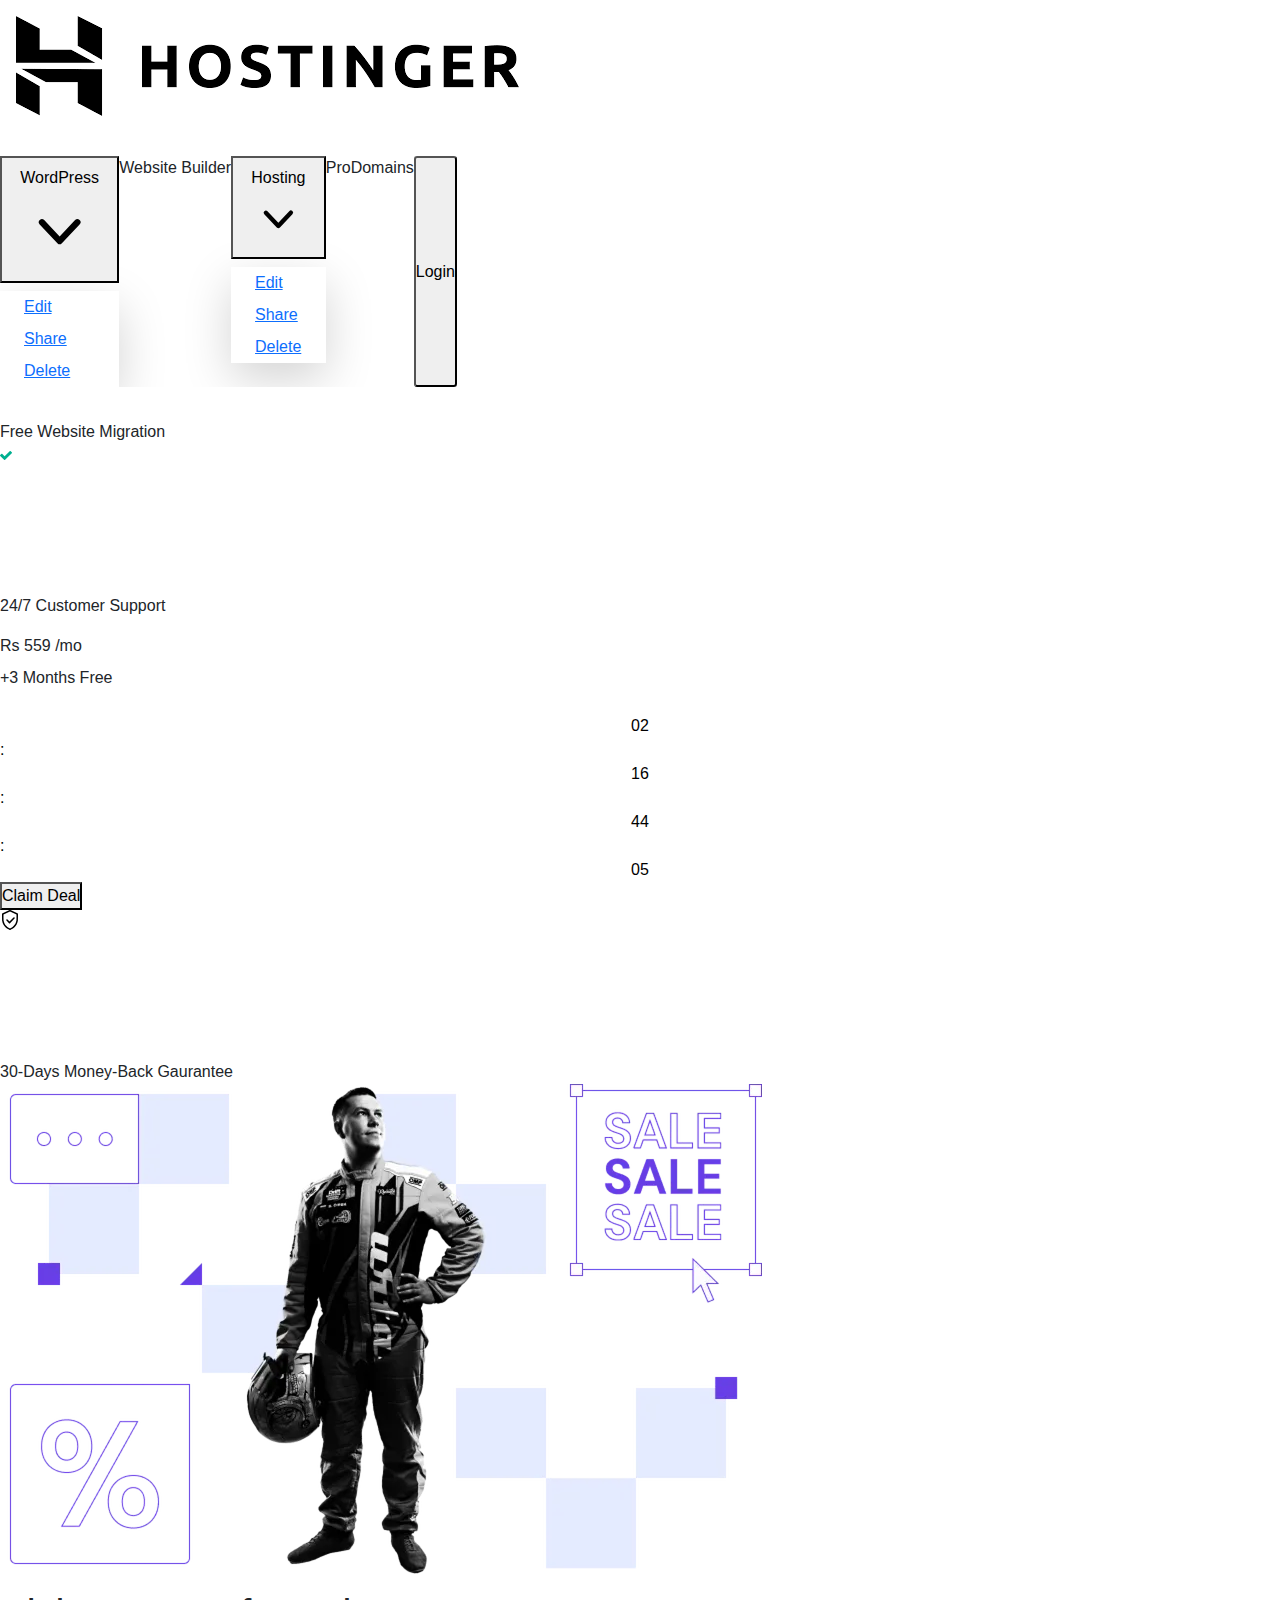
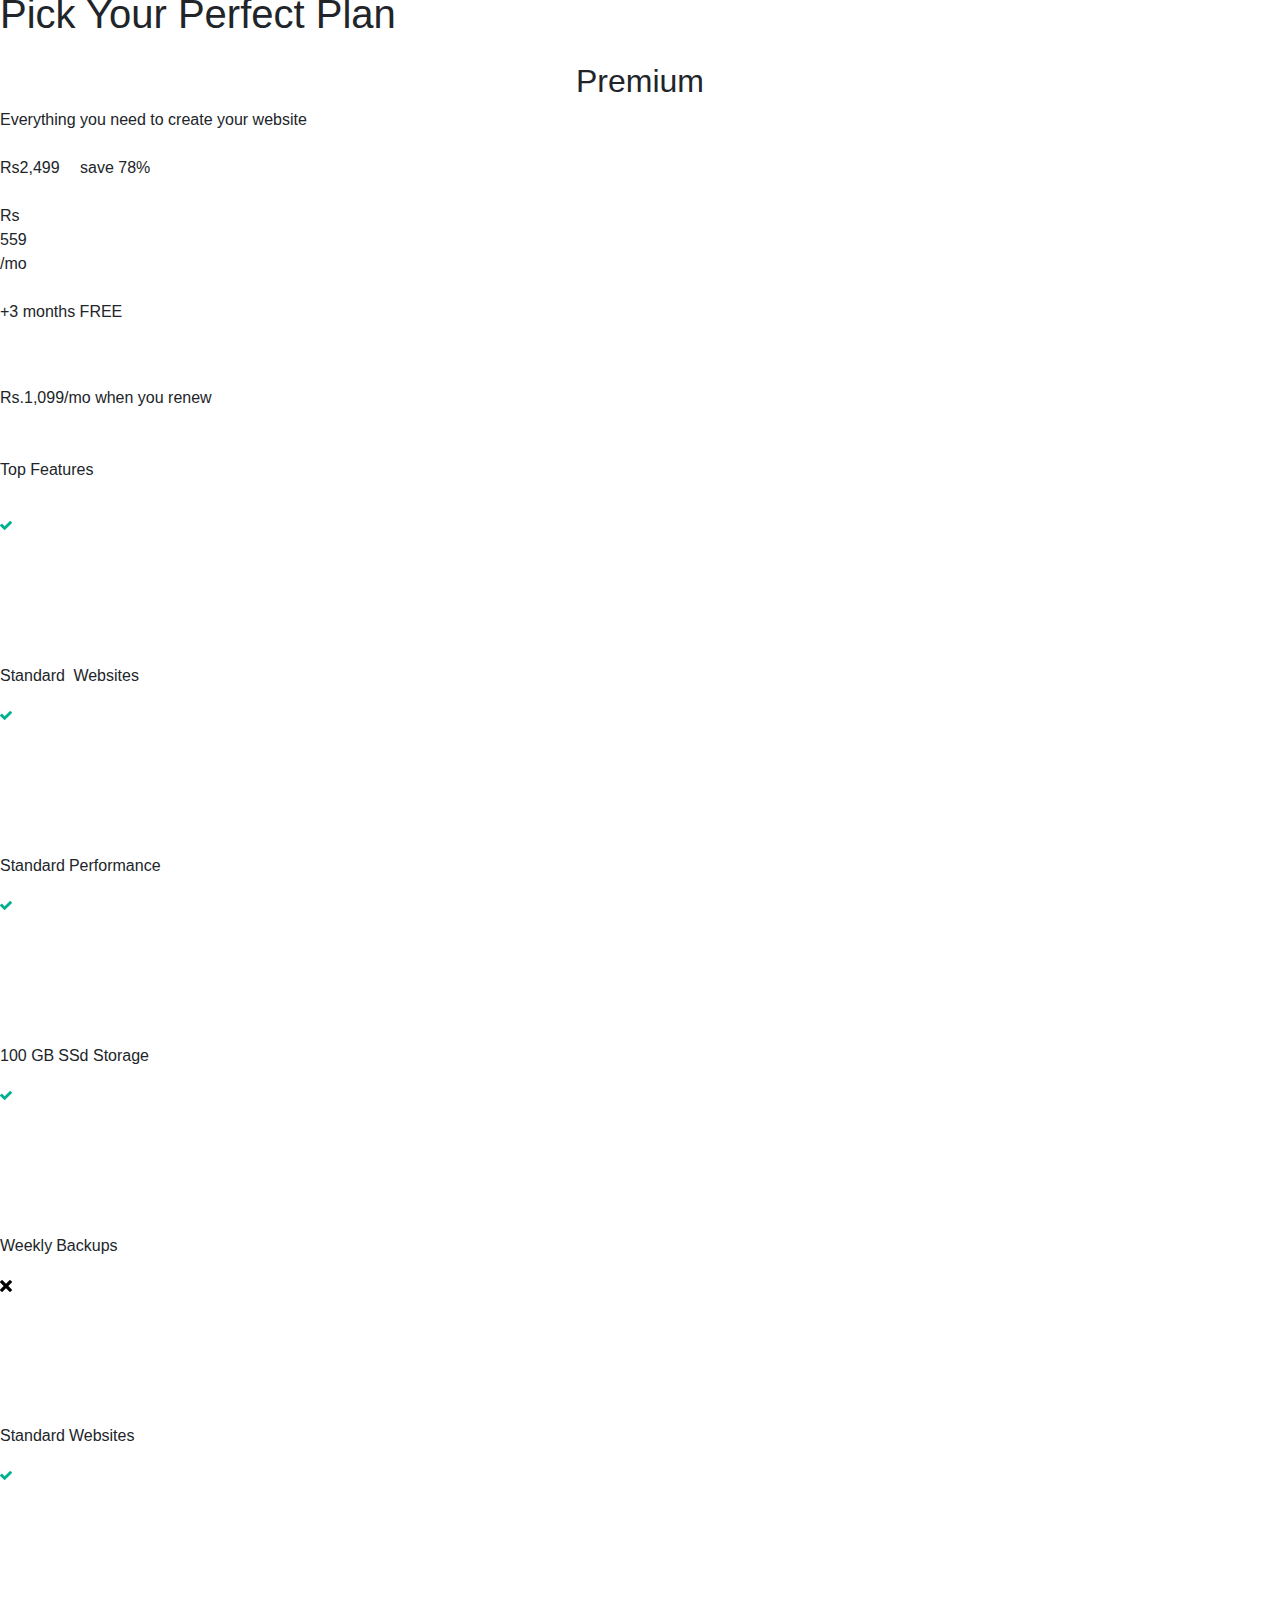
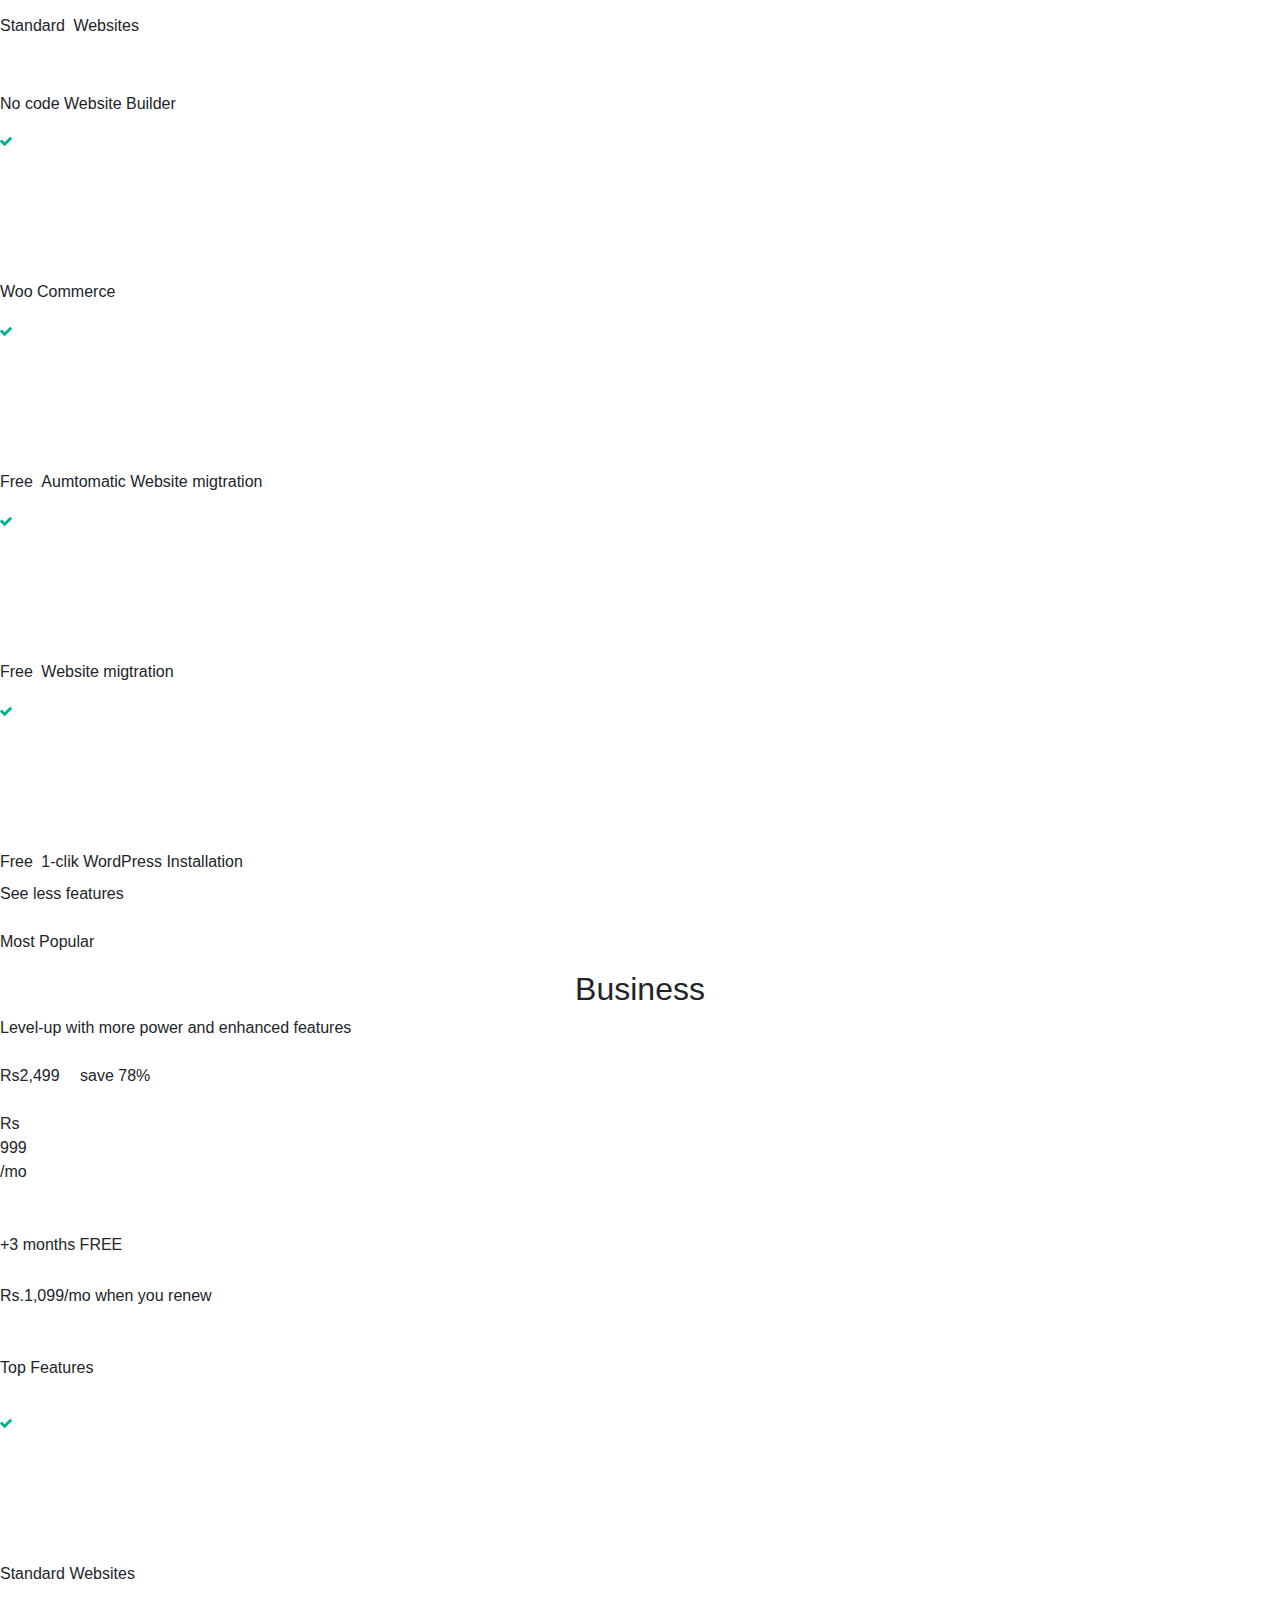
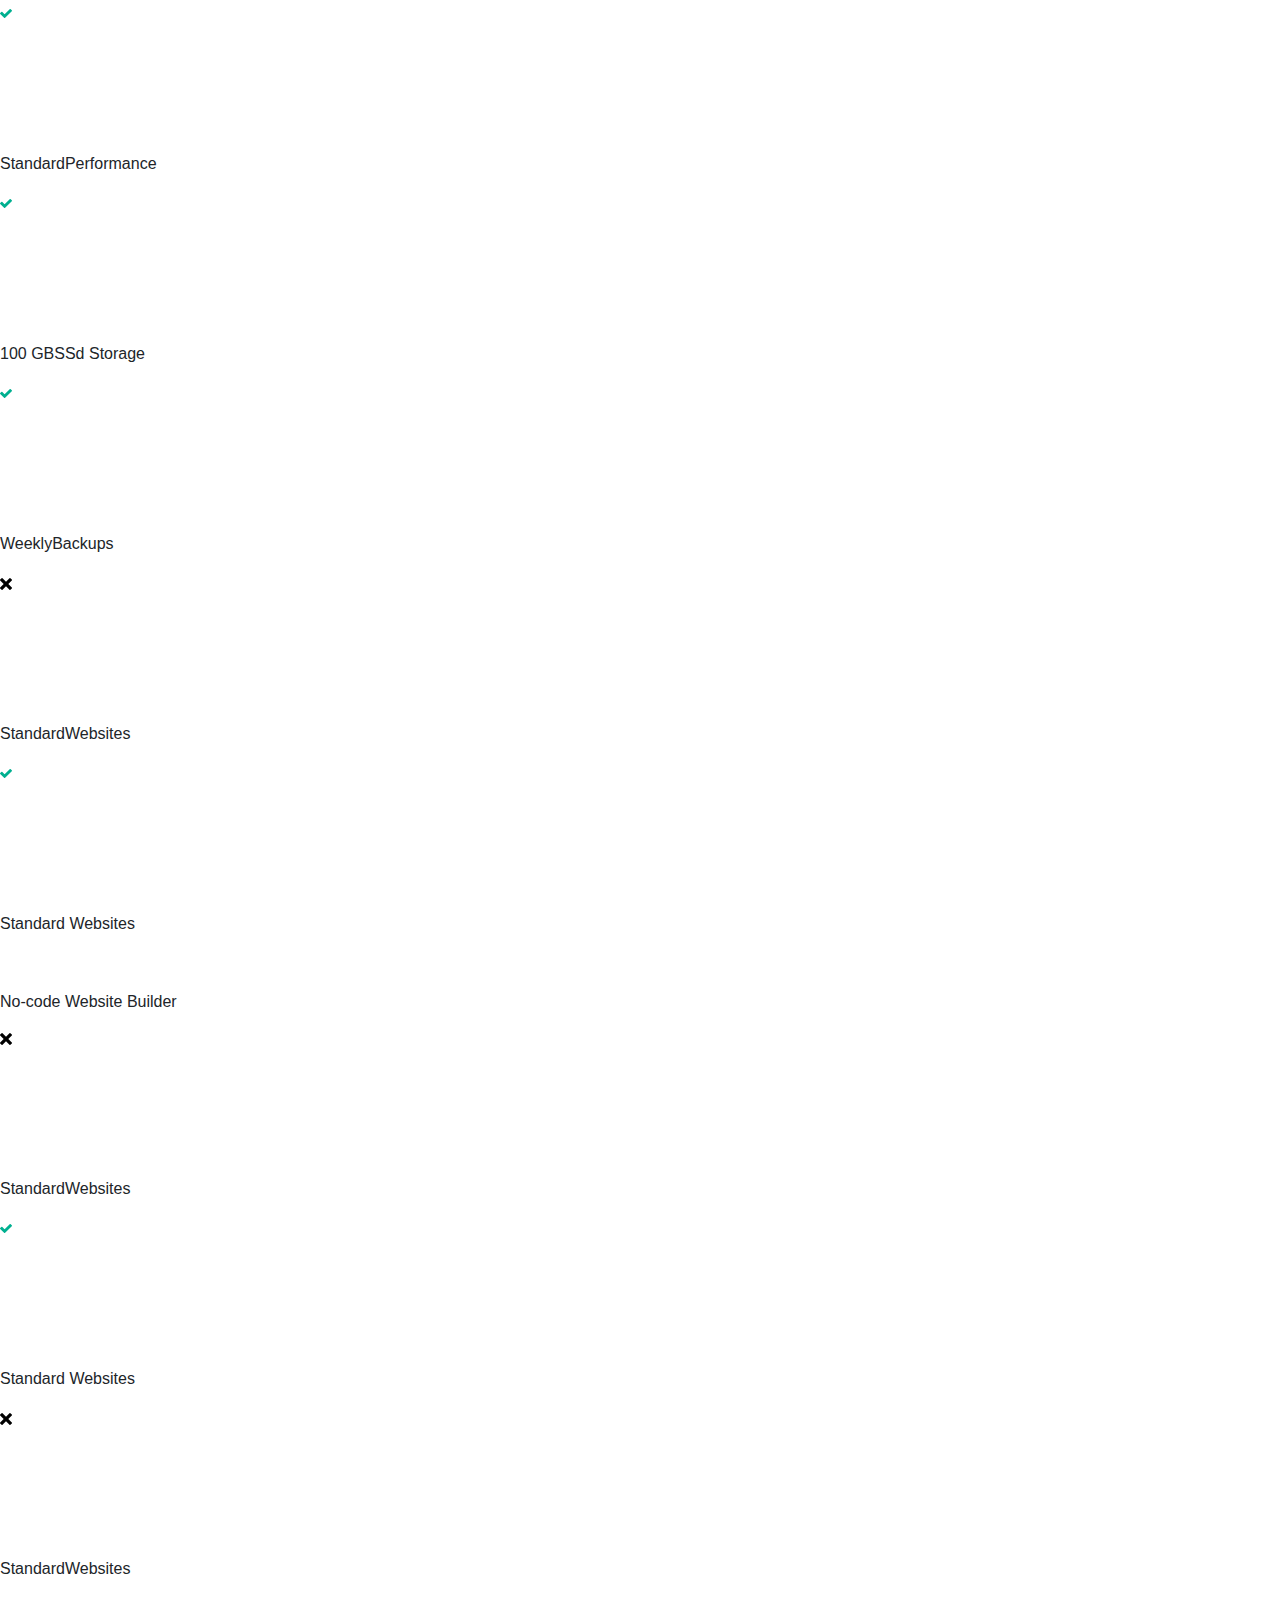
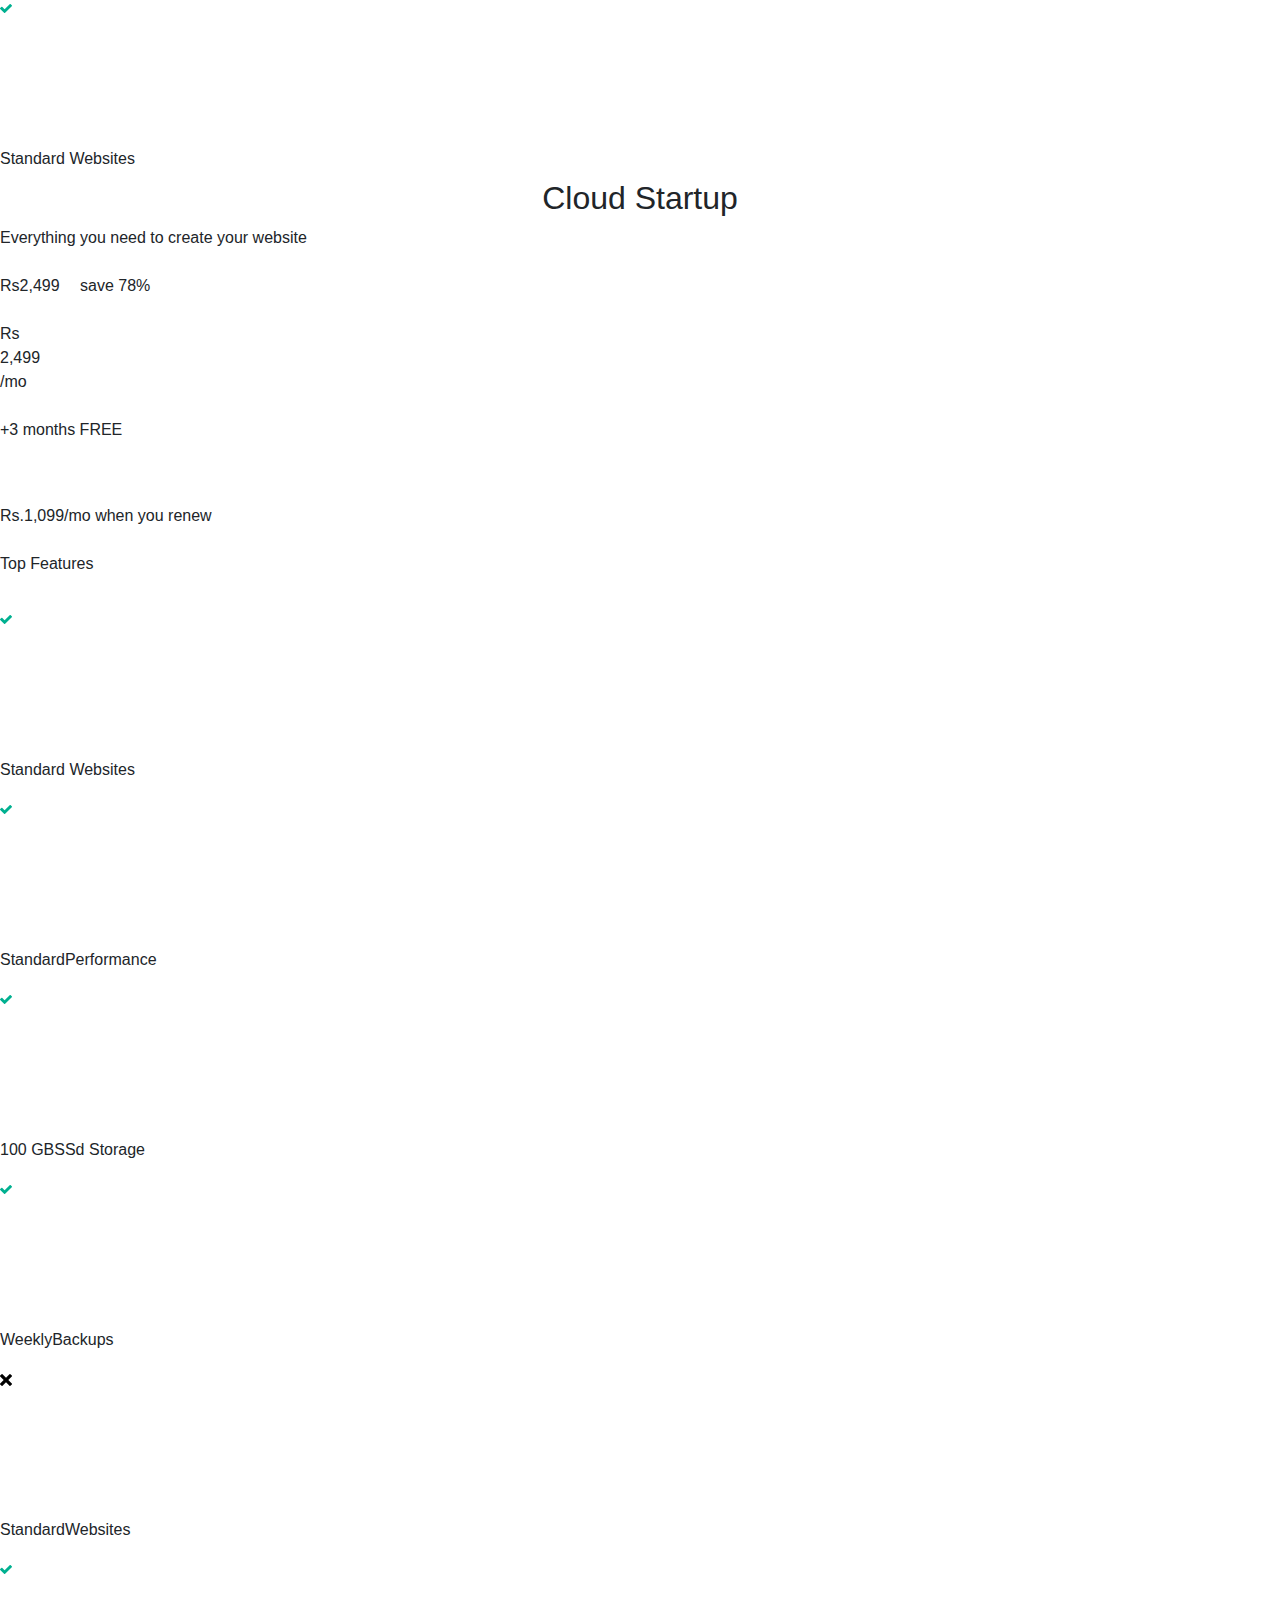
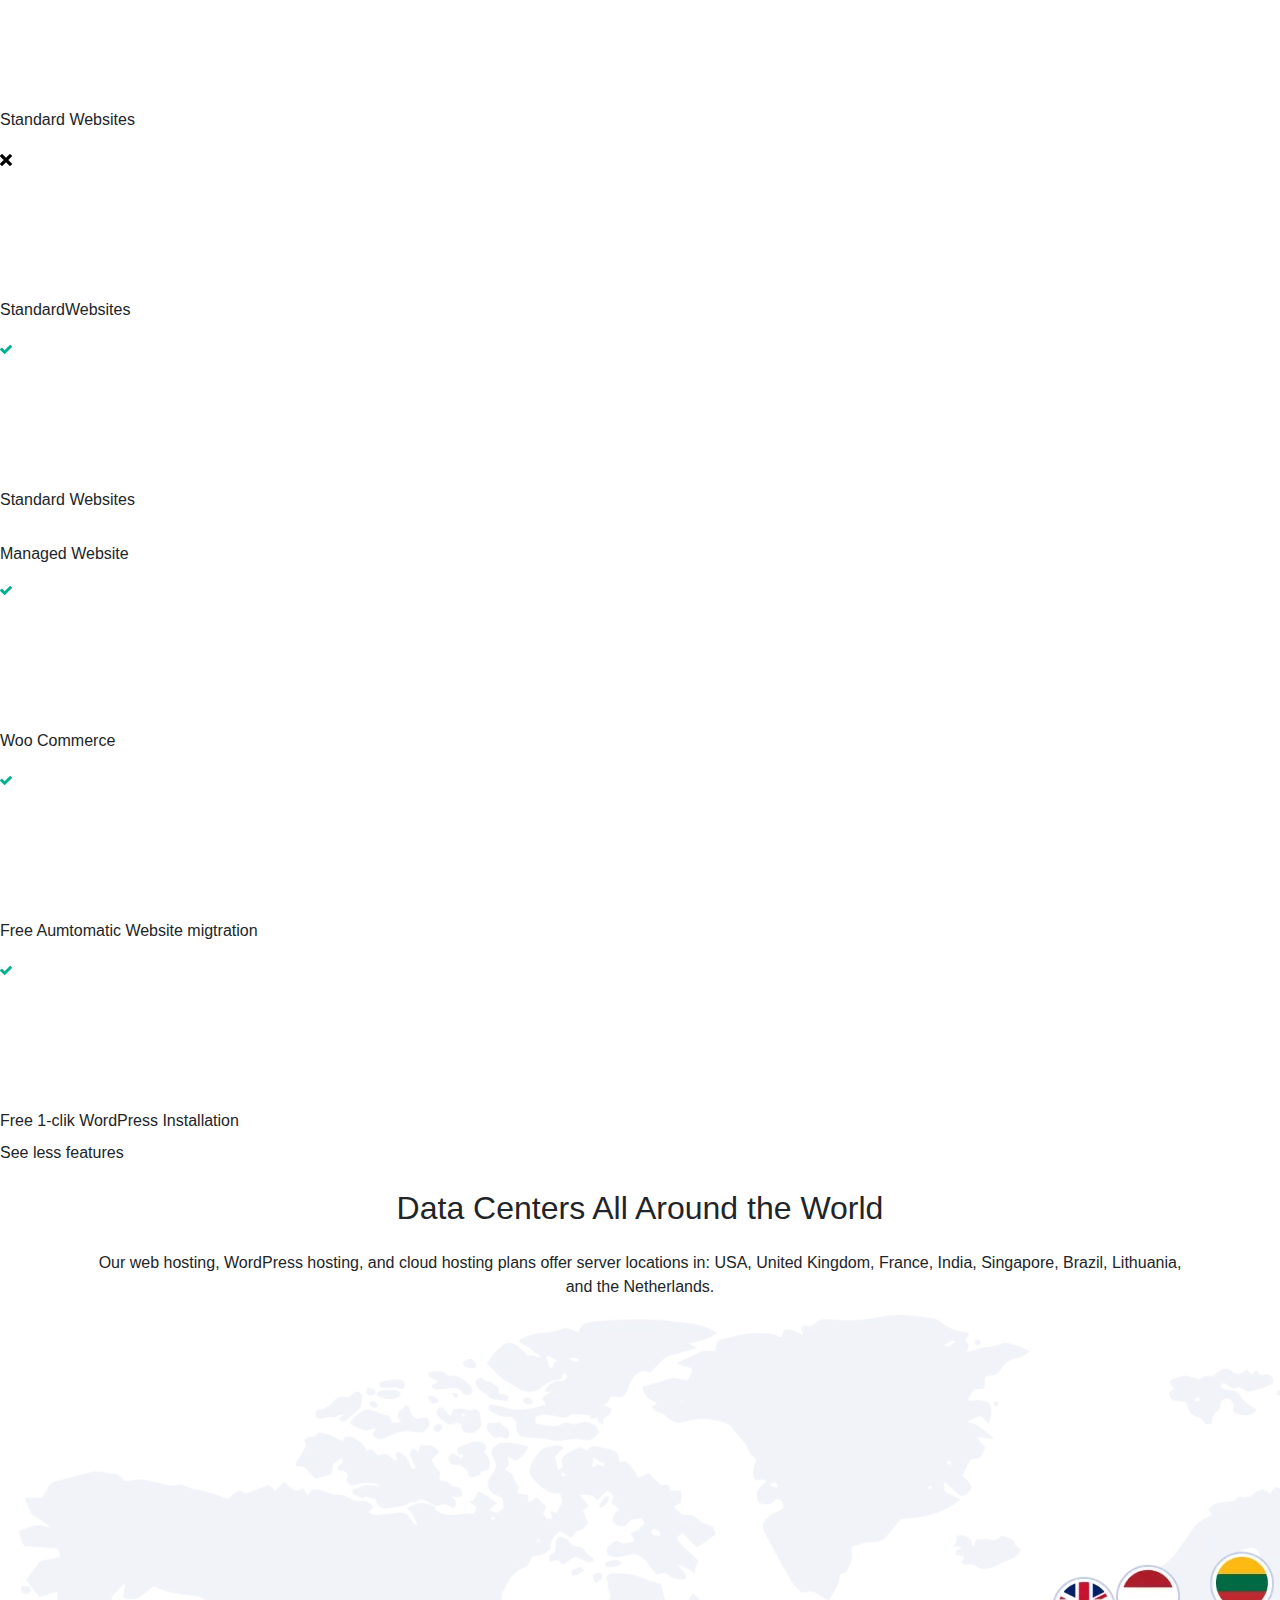
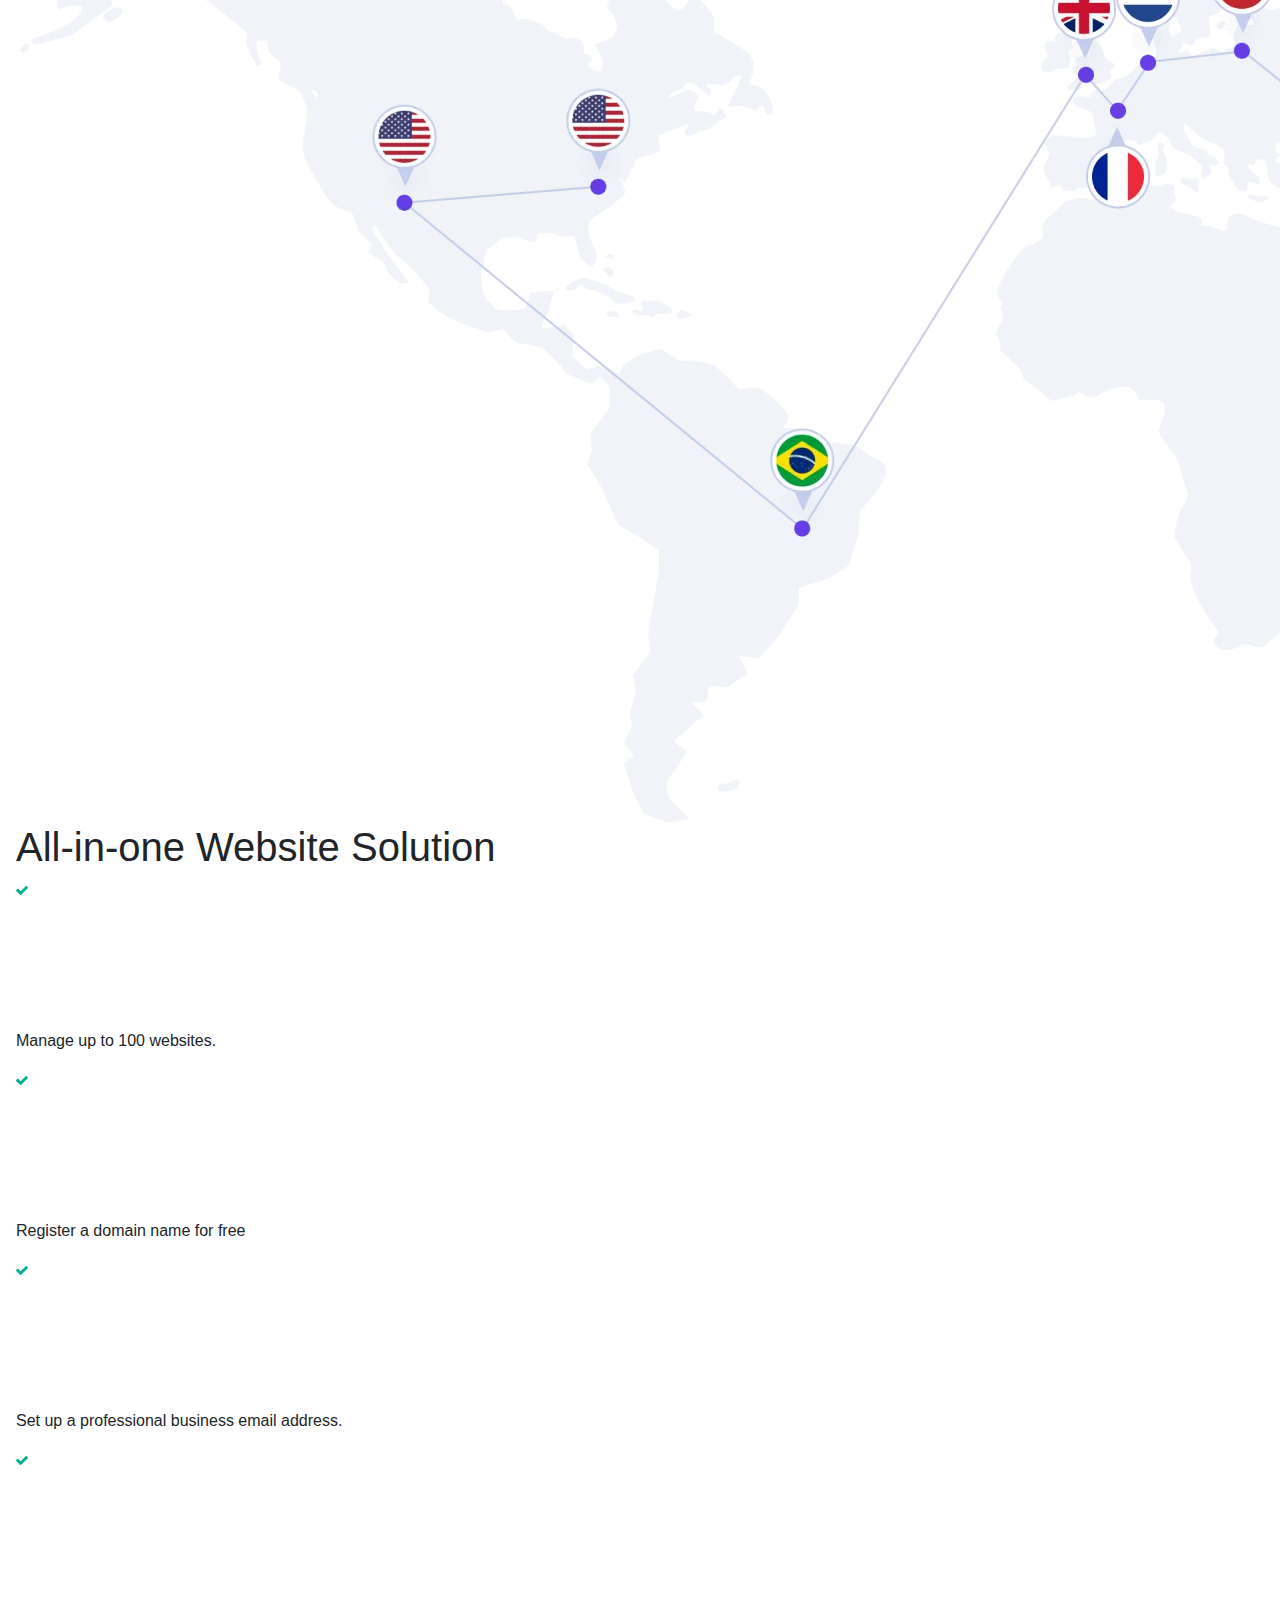
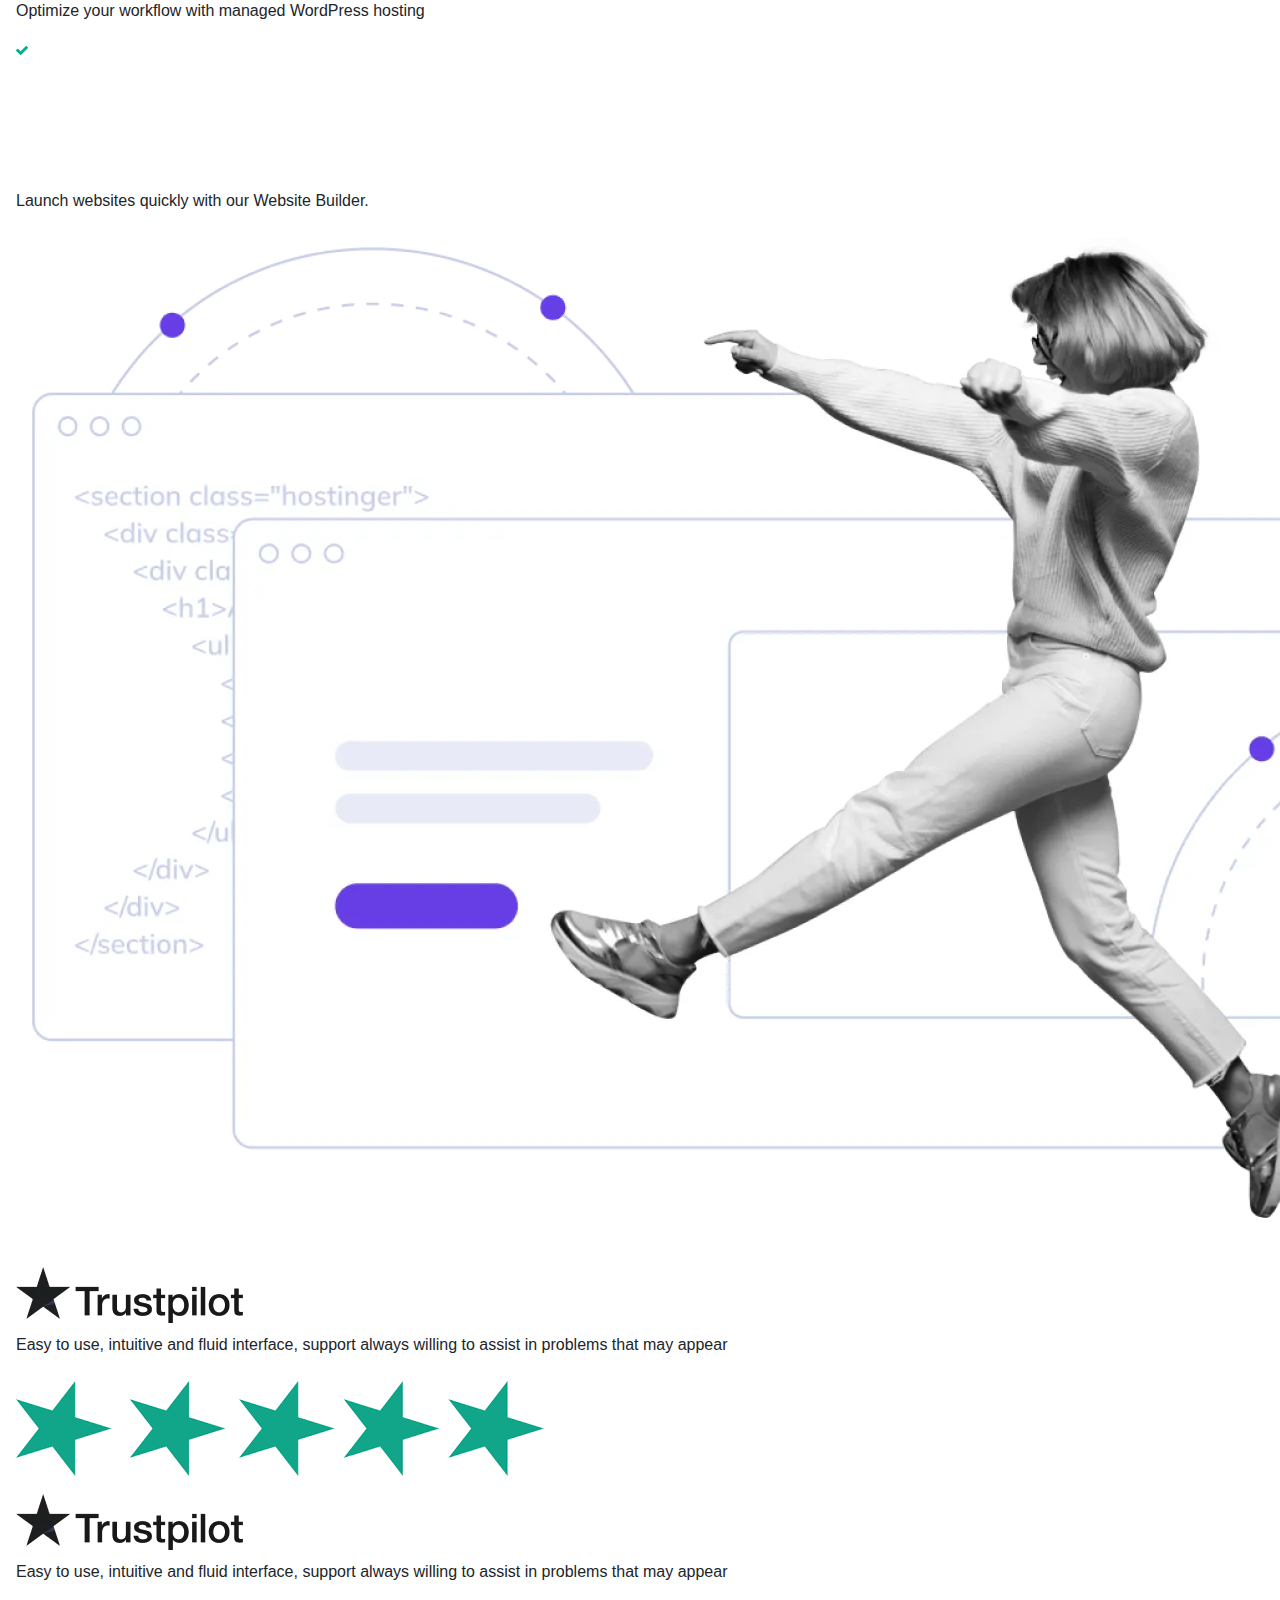
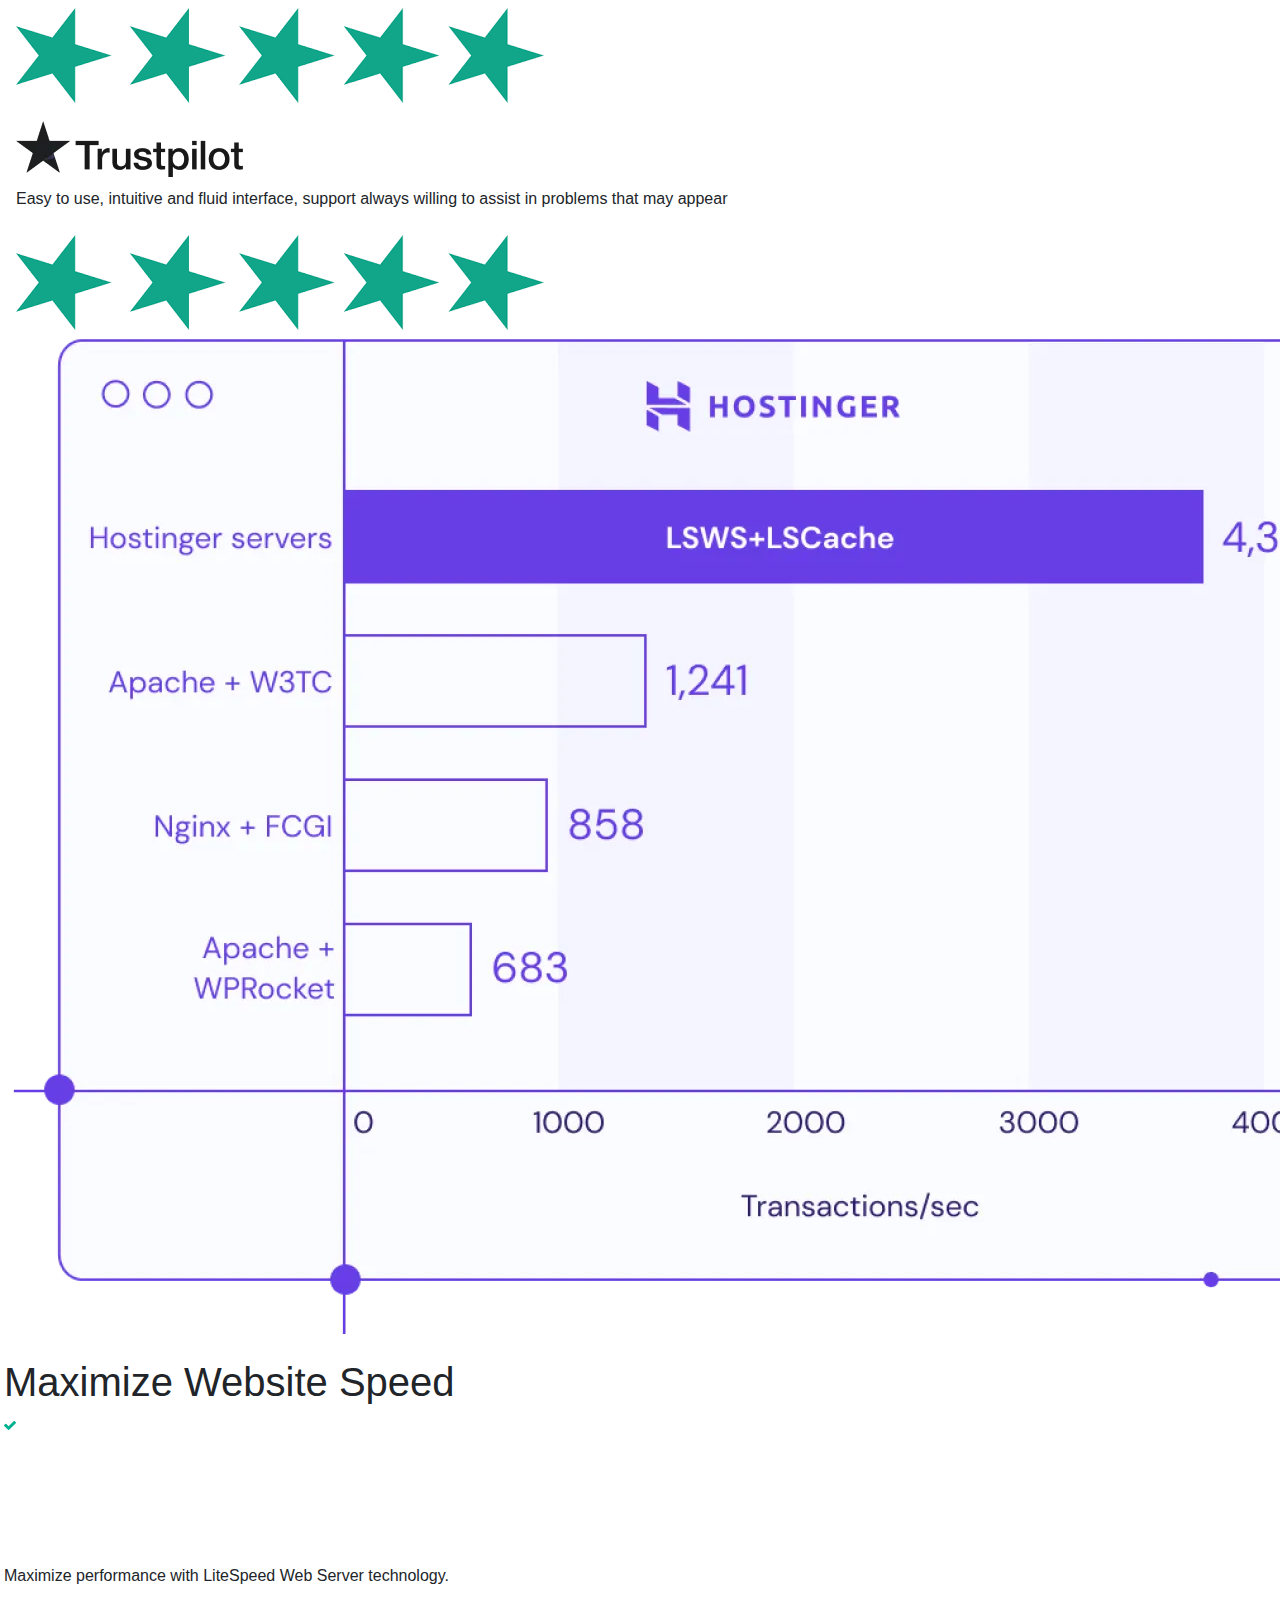
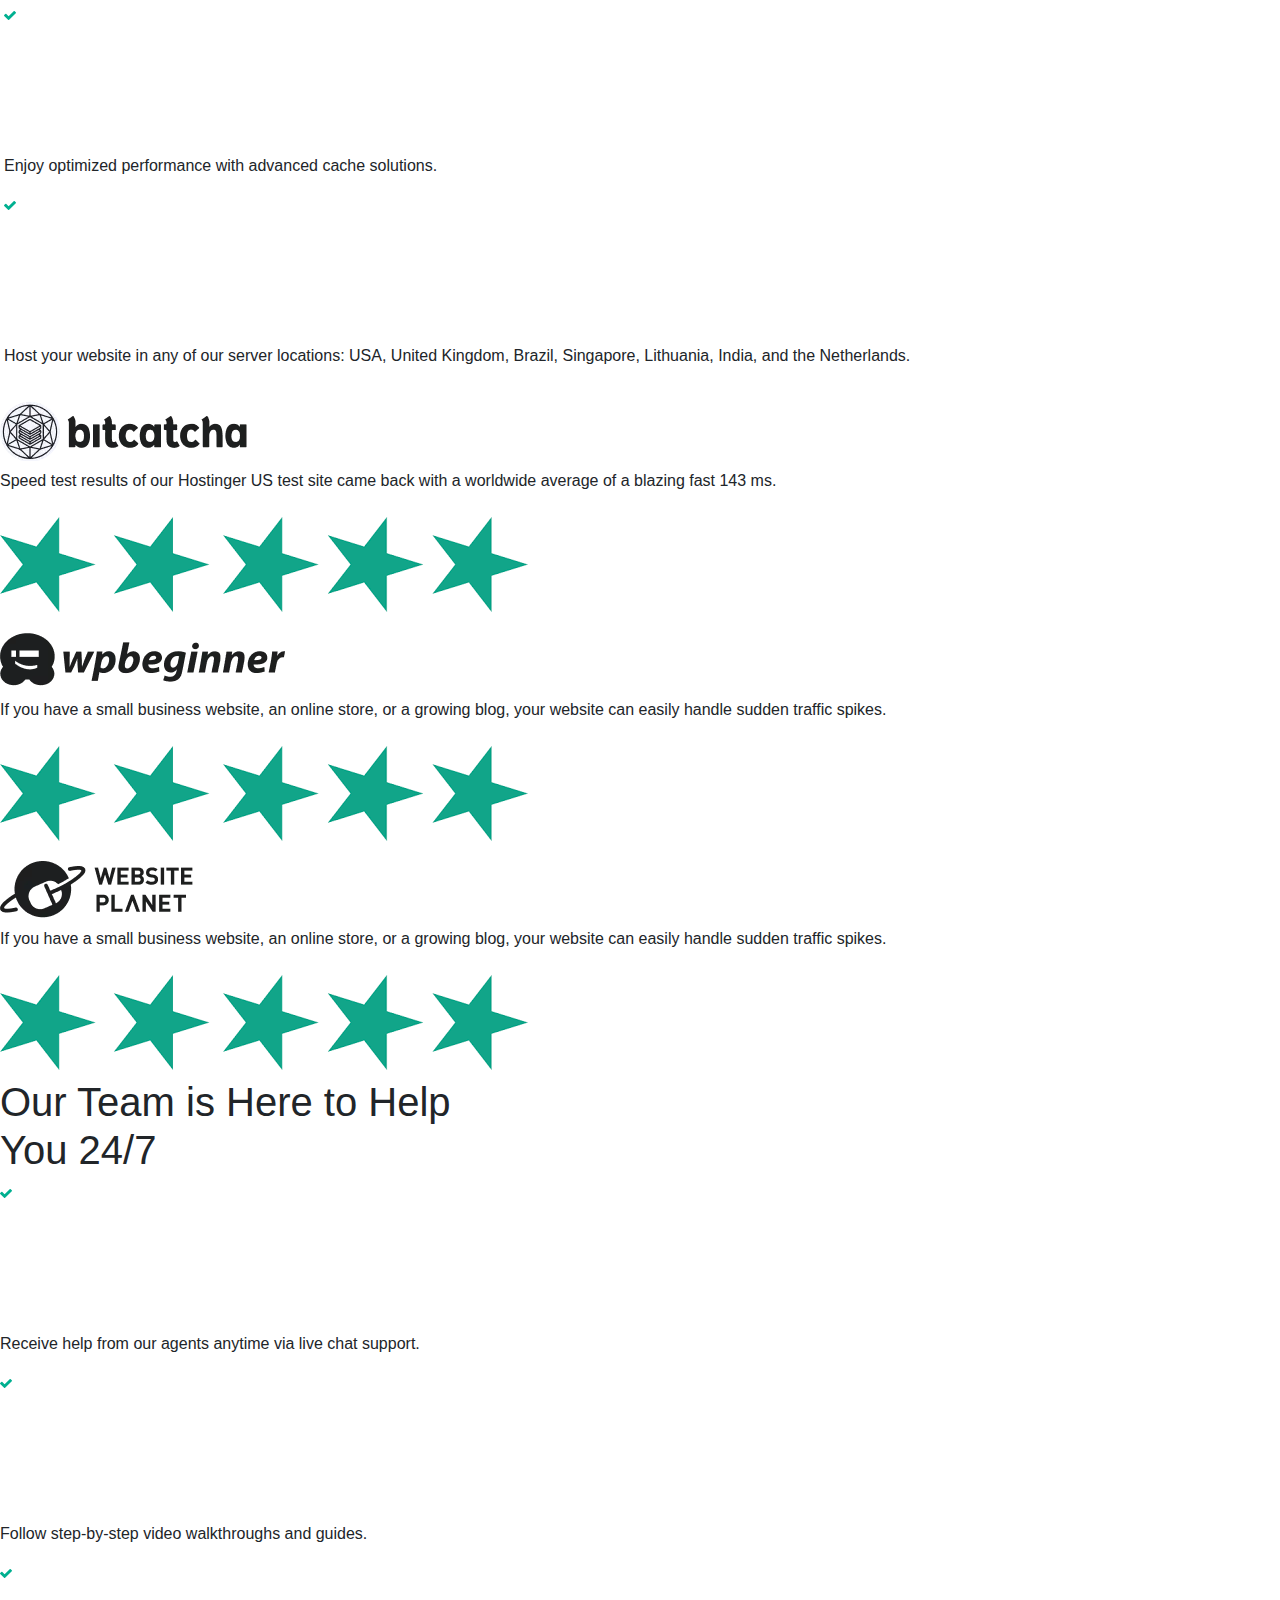
==== index.html @ 0b950536 "first commit" ====
<!DOCTYPE html>
<html lang="en">
<head>
    <meta charset="UTF-8">
    <meta name="viewport" content="width=device-width, initial-scale=1.0">
    <title>The Hosting platform made for You</title>



    <script src="https://code.jquery.com/jquery-3.7.1.js" integrity="sha256-eKhayi8LEQwp4NKxN+CfCh+3qOVUtJn3QNZ0TciWLP4=" crossorigin="anonymous"></script>
    
    <link href="https://stackpath.bootstrapcdn.com/bootstrap/4.5.2/css/bootstrap.min.css" rel="stylesheet">

    <script src="https://stackpath.bootstrapcdn.com/bootstrap/4.5.2/js/bootstrap.min.js"></script>


     <link rel="stylesheet" type="text/css" href="https://cdnjs.cloudflare.com/ajax/libs/slick-carousel/1.9.0/slick.css"/>

     <link rel="stylesheet"   href="https://cdnjs.cloudflare.com/ajax/libs/slick-carousel/1.9.0/slick.min.js">

    <link href="https://stackpath.bootstrapcdn.com/bootstrap/4.5.2/css/bootstrap.min.css" rel="stylesheet">

    <link rel="stylesheet" href="path/to/bootstrap/css/bootstrap.min.css">

    <link href="https://cdn.jsdelivr.net/npm/bootstrap@5.3.3/dist/css/bootstrap.min.css" rel="stylesheet" integrity="sha384-QWTKZyjpPEjISv5WaRU9OFeRpok6YctnYmDr5pNlyT2bRjXh0JMhjY6hW+ALEwIH" crossorigin="anonymous"> 

    
  <link rel="icon" href="logo.png" type="image/x-icon">

 <script src="https://cdn.tailwindcss.com"></script>

 <link rel="stylesheet" href="styles.css">


</head>
<body>

 
<!-------------- Here the code for the header section starts ---------->
<header  id="mobile-menu " class="header  border-bottom-4 border-black w-full h-20 sm:h-20  bg-white fixed-top flex  justify-content-between         overflow-hidden   ">

<div class=" inline-block bg-red   "  > 
<div class="logo w-40   sm:w-[40%]  sm:p-6 h-full p-3   object-contain" id="logo"><img class="logo_image" src="/Tailwind/logo.png" alt"Hostinger"></div>
<div class="flag" id="flag"><img class="flag_image" src="" alt"Hostinger"></div>
</div>

<nav   class="nav flex flex-row  hidden  lg:block lg:p-8 lg:flex lg:items-center  lg:gap-14    " >

 <div class="relative inline-block text-left">
  <div>
     <button type="button" class="inline-flex w-full justify-center  gap-x-1.5   px-3 py-2 text-base font-base  " id="menu-button" aria-expanded="false" aria-haspopup="true">
          WordPress
          <svg class="-mr-1 h-5 w-5 text-gray-400" viewBox="0 0 20 20" fill="currentColor" aria-hidden="true">
              <path fill-rule="evenodd" d="M5.23 7.21a.75.75 0 011.06.02L10 11.168l3.71-3.938a.75.75 0 111.08 1.04l-4.25 4.5a.75.75 0 01-1.08 0l-4.25-4.5a.75.75 0 01.02-1.06z" clip-rule="evenodd" />
          </svg>
      </button>
  </div>

  <div id="dropdown-menu" class="hidden absolute right-0 z-10 mt-2 w-56 origin-top-right divide-y divide-gray-100 rounded-md bg-white shadow-lg ring-1 ring-black ring-opacity-5 focus:outline-none" role="menu" aria-orientation="vertical" aria-labelledby="menu-button" tabindex="-1">
    <div class="py-1" role="none">
        <!-- Active: "bg-gray-100 text-gray-900", Not Active: "text-gray-700" -->
        <a href="#" class="text-gray-700 block px-4 py-2 text-sm" role="menuitem" tabindex="-1" id="menu-item-0">Edit</a>
         </div>
    <div class="py-1" role="none">
        <a href="#" class="text-gray-700 block px-4 py-2 text-sm" role="menuitem" tabindex="-1" id="menu-item-4">Share</a>
        
    </div>
    <div class="py-1" role="none">
        <a href="#" class="text-gray-700 block px-4 py-2 text-sm" role="menuitem" tabindex="-1" id="menu-item-6">Delete</a>
    </div>
</div>
</div>


 <div class="nav_elem text-base    "> Website Builder</div>
   
 <!-- here the code for the navbar begins -->

 <div class="relative inline-block text-left">
  <div>
     <button type="button" class="inline-flex w-full justify-center  gap-x-1.5   px-3 py-2 text-base font-base " id="menu-button" aria-expanded="false" aria-haspopup="true">
          Hosting
          <svg class="-mr-1 h-5 w-5 text-gray-400" viewBox="0 0 20 20" fill="currentColor" aria-hidden="true">
              <path fill-rule="evenodd" d="M5.23 7.21a.75.75 0 011.06.02L10 11.168l3.71-3.938a.75.75 0 111.08 1.04l-4.25 4.5a.75.75 0 01-1.08 0l-4.25-4.5a.75.75 0 01.02-1.06z" clip-rule="evenodd" />
          </svg>
      </button>
  </div>

  <div id="dropdown-menu" class="hidden absolute right-0 z-10 mt-2 w-56 origin-top-right divide-y divide-gray-100 rounded-md bg-white shadow-lg ring-1 ring-black ring-opacity-5 focus:outline-none" role="menu" aria-orientation="vertical" aria-labelledby="menu-button" tabindex="-1">
      <div class="py-1" role="none">
          <!-- Active: "bg-gray-100 text-gray-900", Not Active: "text-gray-700" -->
          <a href="#" class="text-gray-700 block px-4 py-2 text-sm" role="menuitem" tabindex="-1" id="menu-item-0">Edit</a>
           </div>
      <div class="py-1" role="none">
          <a href="#" class="text-gray-700 block px-4 py-2 text-sm" role="menuitem" tabindex="-1" id="menu-item-4">Share</a>
          
      </div>
      <div class="py-1" role="none">
          <a href="#" class="text-gray-700 block px-4 py-2 text-sm" role="menuitem" tabindex="-1" id="menu-item-6">Delete</a>
      </div>
  </div>
</div>

<div class="   text-base  ">Pro</div>
<div class="   text-base     ">Domains</div>
<button id="loginbutton" class="text-lg  border-2  border-black w-20 h-12 rounded-sm font-semibold   overflow-hidden"   >Login</button>

</nav>
</header> 


<!-----Here the code for the main-container starts -->

<div class="main-container w-full h-auto  min-w-full max-h- min-h-full  mt-20  bg-transparent overflow-x-hidden z-1000 "> 
  
  <div class="herosection  pb-6  border-box w-full h-full min-h-full  max-h-full  min-w-full max-w-full flex flex-col  lg:flex-row  lg:max-w-full lg:mt-[3%]  lg:gap-x-10    lg:px-[9%]    overflow-hidden   ">

    <div class="leftcontainer  w-full  min-h-full max-h-full flex flex-col  items-center  text-[#2f1c6a] mb-8  lg:items-start   lg:w-[45%]  h-full  lg:pr-6  lg:items-start lg:mb-4  " id="innercon">
    
      <div class="mainheading min-w-full max-w-full  text-center  "><h1 class="font-bold text-2xl   text-[#2f1c6a] mb-2      lg:font-semibold  lg:font-[700]   lg:text-4xl   ">Everything You Need to Create a Website</h1>
      </div>

        <div class="font-semibold text-lg  min-width-full text-center max-w-full  text-[#2f1c6a]  mb-3  lg:text-xl  lg:mb-6    " id="sale"> Upto <span class=" text-[#673de6]" > 78% </span>off Hosting + Website Builder </div>
      

      <div  class="treepoints   mb-3  lg:mb-4">
      <div  class=" flex  ">
      <div   class=" w-8 h-4  "    >
      <img  class=" min-h-full max-h-full min-w-full max-w-full  h-full w-full object-contain" src="/Tailwind/greentick.svg" id="tick">
      </div><span> Free Domain</span>
      <!-- <img  src="/Tailwind/question.svg" id="questionone"> -->
      </div>
  
      <div  class=" flex   ">
      <div  class=" w-8 h-4     "       ><img  class="min-h-full max-h-full min-w-full max-w-full  h-full w-full object-contain" src="/Tailwind/greentick.svg" id="tick"></div><span> Free Website Migration</span>
      
       </div>
  
       <div class="flex     "  >
        <div   class="w-8 h-6  "    >
          <img   class=" min-h-full max-h-full min-w-full max-w-full  h-full w-full object-contain"  src="/Tailwind/greentick.svg" id="tick">
        </div><span class=" text-center"> 24/7 Customer Support</span>
      </div>
  
         </div>
      
 
      <div class="mb-4 lg:mb-6 flex flex-col ">
        <div class="mb-2  ">
          <span>Rs</span>
          <span  class="price-info font-bold mb-1 text-4xl lg:font-semibold lg:text-5xl  lg:mb-3 !important   "  >559</span>
          <span>/mo</span>
        </div>
        <div>
          <span class="font-bold mt-2  text-xl   "> +3 Months Free</span>
        </div>
        </div>

      <div   class="btn-cont    h-full    flex flex-col  mt-2 items-center  lg:items-start  lg:mt-6  " >
      
        <div class="timebtn h-16 flex flex-row items-center  lg:w-[85%] lg:h-8     rounded-sm text-black     mb-8  lg:gap-x-2    ">
          <div class=" h-14  w-16 lg:h-16 lg:w-20 border-1 border-[#673de6] rounded-lg text-center align-middle text-xl  ">02</div>:
          <div class=" h-14  w-16  lg:h-16 lg:w-20 border-1 border-[#673de6] rounded-lg  text-xl text-center ">16</div>:
          <div class=" h-14  w-16  lg:h-16 lg:w-20 border-1 border-[#673de6] rounded-lg  text-center text-xl  ">44</div>:
          <div class=" h-14  w-16  lg:h-16 lg:w-20 border-1 border-[#673de6] rounded-lg text-center text-xl  ">05</div>
        </div>
      
        <div class="claim-btn flex items-center justify-center   w-64 rounded-sm text-white  h-12  bg-[#673de6] font-semibold   lg:w-[22rem] left-align  " ><button id="claim-btn">Claim Deal</button> </div>
        

       <div class="gaurantee-container  flex lg:mt-4 ">
        <div  class="w-10 h-6"    >
        <img class="  max-w-full  max-h-full  object-contain"    src="/Tailwind/gaurantee.svg" id="tick">
         </div>
        <span class="   "  >30-Days Money-Back Gaurantee</span>
       </div>
      
    </div>

    </div>

        <div class="rightcontainer h-full max-h-full max-w-full   sm:w-full sm:px-10 md:px-14 lg:px-0  lg:w-[80%]  ">
     <img  class="h-full w-full max-w-full object-contain"  src="/Tailwind/frontpageimg.png" >
      </div>

  </div>






  <!-- here  is the container of the services section for small screen slider -->
    

<!-- 

    <div class="slide smallscreen-slider   "    id="#services" >
    <div id="carouselExampleIndicators" class="carousel slide" data-ride="carousel">
      <ol class="carousel-indicators">
        <li data-target="#carouselExampleIndicators" data-slide-to="0" class="active"></li>
        <li data-target="#carouselExampleIndicators" data-slide-to="1"></li>
        <li data-target="#carouselExampleIndicators" data-slide-to="2"></li>
      </ol>
      <div class="carousel-inner">
        <div class="carousel-item active">
          <div class="col-md-4   ">
  
              here box-1 code starts 
  
            <div class="box border-1 max-w-full  w-[80%] mx-8 px-8  sm:mx-0 sm:w-[28%]  border-gray  flex flex-col  text-[#2f1c6a]  sm:px-8    sm:py-8  rounded-sm  shadow-transparent " id="box1">
   
      <div  class="   mb-6  "    >
        <h2 class="secondarycenter text-center  text-xl font-bold text-[#2f1c6a]      ">Premium</h2>

        <p class="  font-medium font-[#2f1c6a]  "    >Everything you need to create your website</p>
      
      </div>

        <div class="details  mt-4 flex flex-col  items-center    " id="firstdetails">
 
         <div class="save     ">
         <span class="line-through mr-2       ">Rs2,499</span><span class="bg-[#d1c4e9] text-[#673de9] p-2    font-bold rounded-full w-6 "    id="save"> save 78%</span>
          </div>
 
          <div class="price-section  mt-4 mb-4 flex     " id="price1">
           <div><span><span class="font-medium"id="rs">Rs</span></div>
          <div  class="text-5xl font-bold text-[#2f1c6a]    "      ><span    >559</span></div>
          <div><span id="rs" >/mo</span></div> 
          </div>
          
          <span class="font-bold text-[#673de6]  mb-4  "  id="desc">+3 months FREE</span>
        
 
         <div  class="w-64 h-12 bg-[#673de6] mb-4   flex items-center justify-center  rounded-sm "> 
          <button type="button" class="btn max-w-full max-h-full  overflow-hidden     text-white text-center font-bold " id="cart-btn1">Add to Cart</button> </div>
       
 
         <span id="lower_txt   font-medium  mb-4   ">Rs.1,099/mo when you renew</span>

         </div>
        
          
        <div class="thinline  color-gray-500  w-[90%] h-1   mb-4  "  id="line"></div>
 
        <div class="pricing  mt-8   ">
 
          <div class=" font-bold  text-lg mb-4 "> 
          <span    id="features">Top Features</span>
        </div>

        <div class="py-2 flex">
          <div class="h-6 w-8 "><img  class="max-h-full text-red-500 object-contain"  src="/Tailwind/greentick.svg" id="tick"> </div>
          <span class="font-bold   " id="bold">Standard </span><span id="text">  Websites</span></div>  
 
        
          <div class="py-2 flex">
            <div class="h-6 w-8 "><img  class="max-h-full  object-contain"  src="/Tailwind/greentick.svg" id="tick"> </div>
            <span class="font-bold" id="bold">Standard</span><span id="text">Performance</span></div>  
 
            
            <div class="py-2 flex">
              <div class="h-6 w-8 "><img  class="max-h-full  object-contain"  src="/Tailwind/greentick.svg" id="tick"> </div>
              <span class="font-bold" id="bold">100 GB</span><span id="text">SSd Storage</span></div>  
 
              
              <div class="py-2 flex">
                <div class="h-6 w-8 "><img  class="max-h-full  object-contain"  src="/Tailwind/greentick.svg" id="tick"> </div>
                <span class="font-bold" id="bold">Weekly</span><span id="text">Backups</span></div>  
                
                <div class="py-2 flex">
                  <div class="h-8 w-10 color-red-500 "><img  class="max-h-full  object-contain"  src="/Tailwind/cross.svg" id="tick"> </div>
                  <span class="font-bold" id="bold">Standard</span><span id="text">Websites</span></div>  
              
                  <div class="py-2 flex">
                    <div class="h-6 w-8 "><img  class="max-h-full  object-contain"  src="/Tailwind/greentick.svg" id="tick"> </div>
                    <span class="font-bold" id="bold">Standard </span><span id="text"> Websites</span></div>  
               
         
          </div>
 
          <br></br>
          <h6 id="no-code"  class="font-bold  text-lg    ">No code Website Builder </h6> 
          
 
       <div class="pricing">

        <div class="py-2 flex">
          <div class="h-6 w-8 "><img  class="max-h-full  object-contain"  src="/Tailwind/greentick.svg" id="tick"> </div>
          <span class="font-bold" id="bold">Woo </span><span id="text"> Commerce</span></div>  
 
          <div class="py-2 flex">
            <div class="h-6 w-8 "><img  class="max-h-full  object-contain"  src="/Tailwind/greentick.svg" id="tick"> </div>
            <span class="font-bold" id="bold">Free  </span><span id="text"> Aumtomatic Website migtration</span></div>  
   
            <div class="py-2 flex">
              <div class="h-6 w-8 "><img  class="max-h-full  object-contain"  src="/Tailwind/greentick.svg" id="tick"> </div>
              <span class="font-bold" id="bold">Free </span><span id="text">1-clik WordPress Installation</span></div>  
            
          </div>
 
          
        <div class="morefeatures" id="morefeatures">See less features</div>
         <span><img src=""   ></span>

               </div>
     
            
          </div>
        </div>
  
        <div class="carousel-item">
          <div class="col-md-4">

          here box -2 code starts
          
  <div class="box border-1 max-w-full  w-[80%] mx-8 px-8  sm:mx-0 sm:w-[28%]  border-gray  flex flex-col  text-[#2f1c6a]  sm:px-8    sm:py-8  rounded-sm  shadow-transparent  mb-12      " id="box1">
   
      <div  class="   mb-6  "    >
        <h2 class="secondarycenter text-center  text-xl font-bold text-[#2f1c6a]      ">Premium</h2>

        <p class="  font-medium font-[#2f1c6a]  "    >Everything you need to create your website</p>
      
      </div>

        <div class="details  mt-4 flex flex-col  items-center    " id="firstdetails">
 
         <div class="save     ">
         <span class="line-through mr-2       ">Rs2,499</span><span class="bg-[#d1c4e9] text-[#673de9] p-2    font-bold rounded-full w-6 "    id="save"> save 78%</span>
          </div>
 
          <div class="price-section  mt-4 mb-4 flex     " id="price1">
           <div><span><span class="font-medium"id="rs">Rs</span></div>
          <div  class="text-5xl font-bold text-[#2f1c6a]    "      ><span    >559</span></div>
          <div><span id="rs" >/mo</span></div> 
          </div>
          
          <span class="font-bold text-[#673de6]  mb-4  "  id="desc">+3 months FREE</span>
        
 
         <div  class="w-64 h-12 bg-[#673de6] mb-4  max-w-full   flex items-center justify-center  rounded-sm "> 
          <button type="button" class="btn max-w-full max-h-full  overflow-hidden     text-white text-center font-bold " id="cart-btn1">Add to Cart</button> </div>
       
 
         <span id="lower_txt   font-medium  mb-4   ">Rs.1,099/mo when you renew</span>

         </div>
        
          
        <div class="thinline  color-gray-500  w-[90%] h-1   mb-4  "  id="line"></div>
 
        <div class="pricing  mt-8   ">
 
          <div class=" font-bold  text-lg mb-4 "> 
          <span    id="features">Top Features</span>
        </div>

        <div class="py-2 flex">
          <div class="h-6 w-8 "><img  class="max-h-full text-red-500 object-contain"  src="/Tailwind/greentick.svg" id="tick"> </div>
          <span class="font-bold   " id="bold">Standard </span><span id="text">  Websites</span></div>  
 
        
          <div class="py-2 flex">
            <div class="h-6 w-8 "><img  class="max-h-full  object-contain"  src="/Tailwind/greentick.svg" id="tick"> </div>
            <span class="font-bold" id="bold">Standard</span><span id="text">Performance</span></div>  
 
            
            <div class="py-2 flex">
              <div class="h-6 w-8 "><img  class="max-h-full  object-contain"  src="/Tailwind/greentick.svg" id="tick"> </div>
              <span class="font-bold" id="bold">100 GB</span><span id="text">SSd Storage</span></div>  
 
              
              <div class="py-2 flex">
                <div class="h-6 w-8 "><img  class="max-h-full  object-contain"  src="/Tailwind/greentick.svg" id="tick"> </div>
                <span class="font-bold" id="bold">Weekly</span><span id="text">Backups</span></div>  
                
                <div class="py-2 flex">
                  <div class="h-8 w-10 color-red-500 "><img  class="max-h-full  object-contain"  src="/Tailwind/cross.svg" id="tick"> </div>
                  <span class="font-bold" id="bold">Standard</span><span id="text">Websites</span></div>  
              
                  <div class="py-2 flex">
                    <div class="h-6 w-8 "><img  class="max-h-full  object-contain"  src="/Tailwind/greentick.svg" id="tick"> </div>
                    <span class="font-bold" id="bold">Standard </span><span id="text"> Websites</span></div>  
               
         
          </div>
 
          <br></br>
          <h6 id="no-code"  class="font-bold  text-lg    ">No code Website Builder </h6> 
          
 
       <div class="pricing">

        <div class="py-2 flex">
          <div class="h-6 w-8 "><img  class="max-h-full  object-contain"  src="/Tailwind/greentick.svg" id="tick"> </div>
          <span class="font-bold" id="bold">Woo </span><span id="text"> Commerce</span></div>  
 
          <div class="py-2 flex">
            <div class="h-6 w-8 "><img  class="max-h-full  object-contain"  src="/Tailwind/greentick.svg" id="tick"> </div>
            <span class="font-bold" id="bold">Free  </span><span id="text"> Aumtomatic Website migtration</span></div>  
   
            <div class="py-2 flex">
              <div class="h-6 w-8 "><img  class="max-h-full  object-contain"  src="/Tailwind/greentick.svg" id="tick"> </div>
              <span class="font-bold" id="bold">Free </span><span id="text">1-clik WordPress Installation</span></div>  
     

        
          </div>
 
          
        <div class="morefeatures" id="morefeatures">See less features</div>
         <span><img src=""   ></span>

      </div>
              
          </div>
        </div>




        <div class="carousel-item">
          <div class="col-md-4">
            
here the box3 starts
  <div class="box  border-1  max-w-full w-[80%] mx-8 px-8  sm:mx-0  sm:w-[28%]  border-[#673DE6]    flex flex-col  text-[#2f1c6a]  px-8 py-8  rounded-sm  " id="box2">
       
       <div  class="popular" id="popular"><p>Most Popular</p></div>
          
      <div  class="   mb-6  "    >
        <h2 class="secondarycenter   text-center  text-xl font-bold text-[#2f1c6a]            ">Business</h2> 
        <p class="intro  font-medium font-[#2f1c6a] ">Level-up with more power and enhanced features</p>    
      </div>

        <div class="details  mt-4 flex flex-col  items-center">
 
         <div class="save">
           <span   class="line-through mr-2  "  > Rs2,499 </span><span id="save" class="bg-[#f8bbd0] text-[#fc5185] p-2    font-bold rounded-full w-6"     > save 78%</span>
          </div>
 
          <div class="price-section  price-section  mt-4 mb-4 flex   " id="price1">
           <div><span><span id="rs">Rs</span></div>
          <div><span class="pricetag text-5xl font-bold text-[#2f1c6a]">999</span></div>
          <div><span id="rs" >/mo</span></div> 
          </div>
          
         <span class="font-bold text-[#fc5185]  mb-4 ">+3 months FREE</span>
    
         <div class="btn w-64 h-12 bg-[#fc5185] mb-4 max-w-full  flex items-center justify-center  rounded-sm">
      <button type="button" class="btn  btn max-w-full max-h-full  overflow-hidden     text-white text-center font-bold " id="cart-btn2">Add to Cart</button>
    
     </div>

         
        <div><span class="font-medium mb-4" >Rs.1,099/mo when you renew</span>    </div> 
         
       </div>
 
        <div class=" thinline  color-gray-500  w-[90%] h-1   mb-4       "></div>
          
 
          <div class="pricing  ">
            <div class="font-bold  text-lg mb-4"   >
              <span class="features">Top Features</span>
            </div>
       
            <div class="pricing  mt-8   ">
 
              <div class=" font-bold  text-lg mb-4 "> 
              <span    id="features">Top Features</span>
            </div>
    
            <div class="py-2 flex">
              <div class="h-6 w-8 "><img  class="max-h-full text-red-500 object-contain"  src="/Tailwind/greentick.svg" id="tick"> </div>
              <span class="font-bold   " id="bold">Standard </span><span id="text">  Websites</span></div>  
     
            
              <div class="py-2 flex">
                <div class="h-6 w-8 "><img  class="max-h-full  object-contain"  src="/Tailwind/greentick.svg" id="tick"> </div>
                <span class="font-bold" id="bold">Standard</span><span id="text">Performance</span></div>  
     
                
                <div class="py-2 flex">
                  <div class="h-6 w-8 "><img  class="max-h-full  object-contain"  src="/Tailwind/greentick.svg" id="tick"> </div>
                  <span class="font-bold" id="bold">100 GB</span><span id="text">SSd Storage</span></div>  
     
                  
                  <div class="py-2 flex">
                    <div class="h-6 w-8 "><img  class="max-h-full  object-contain"  src="/Tailwind/greentick.svg" id="tick"> </div>
                    <span class="font-bold" id="bold">Weekly</span><span id="text">Backups</span></div>  
                    
                    <div class="py-2 flex">
                      <div class="h-8 w-10 color-red-500 "><img  class="max-h-full  object-contain"  src="/Tailwind/cross.svg" id="tick"> </div>
                      <span class="font-bold" id="bold">Standard</span><span id="text">Websites</span></div>  
                  
                      <div class="py-2 flex">
                        <div class="h-6 w-8 "><img  class="max-h-full  object-contain"  src="/Tailwind/greentick.svg" id="tick"> </div>
                        <span class="font-bold" id="bold">Standard </span><span id="text"> Websites</span></div>  

              </div>
        
         </div>
    
             <br></br>
 
             <h6 class="font-bold  text-lg">No-code Website Builder </h6> 
             
 
          <div class="pricing">
            <div class="py-2 flex">
              <div class="h-8 w-10 color-red-500 "><img  class="max-h-full  object-contain"  src="/Tailwind/cross.svg" id="tick"> </div>
              <span class="font-bold" id="bold">Standard</span><span id="text">Websites</span></div>  
          
              <div class="py-2 flex">
                <div class="h-6 w-8 "><img  class="max-h-full  object-contain"  src="/Tailwind/greentick.svg" id="tick"> </div>
                <span class="font-bold" id="bold">Standard </span><span id="text"> Websites</span></div>  

                <div class="py-2 flex">
                  <div class="h-8 w-10 color-red-500 "><img  class="max-h-full  object-contain"  src="/Tailwind/cross.svg" id="tick"> </div>
                  <span class="font-bold" id="bold">Standard</span><span id="text">Websites</span></div>  
              
                  <div class="py-2 flex">
                    <div class="h-6 w-8 "><img  class="max-h-full  object-contain"  src="/Tailwind/greentick.svg" id="tick"> </div>
                    <span class="font-bold" id="bold">Standard </span><span id="text"> Websites</span></div>        
          </div>
        </div>
      </div>



      <a class="carousel-control-prev" href="#carouselExampleIndicators" role="button" data-slide="prev">
        <span class="carousel-control-prev-icon" aria-hidden="true"></span>
        <span class="sr-only">Previous</span>
      </a>
      <a class="carousel-control-next" href="#carouselExampleIndicators" role="button" data-slide="next">
        <span class="carousel-control-next-icon" aria-hidden="true"></span>
        <span class="sr-only">Next</span>
      </a>
    </div>

  </div>
  
-->


  <!-- Here is thecode for the heading section -->

  <div class="center flex flex-column py-3 items-center text-2xl w-full h-32 mt-12 sm:h-44 md:h-48  lg:h-52  font-medium  sm:text-3xl sm:font-semibold sm:mt-12  sm:py-6  lg:text-4xl  lg:font-semibold lg:py-8 sm:w-full  "> 
    
    <h1 class="h-primary  text-[#2f1c6a]  font-bold  lg:px-[9%]    ">Pick Your Perfect Plan</h1></div> 




<!-- ---Here is the code for the slider  for the small screens  -->

<div class="slider">

  <section class="servicescontainer w-full h-auto sm:w-full  mb-20  lg:mb-16  lg:px-[9%]   ">

      <div class="services w-full h-auto flex flex-col sm:flex-row  sm:gap-x-10   sm:mx-[5%]    lg:gap-x-10  lg:mx-[5%]   ">
     
     <div class="box border-1 max-w-full  w-[80%] mx-8 px-8  sm:mx-0 sm:w-[28%]  border-gray  flex flex-col  text-[#2f1c6a]  sm:px-8    sm:py-8  rounded-sm  shadow-transparent  mb-12      " id="box1">
   
      <div  class="   mb-6  "    >
        <h2 class="secondarycenter text-center  text-xl font-bold text-[#2f1c6a]      ">Premium</h2>

        <p class="  font-medium font-[#2f1c6a]  "    >Everything you need to create your website</p>
      
      </div>

        <div class="details  mt-4 flex flex-col  items-center    " id="firstdetails">
 
         <div class="save     ">
         <span class="line-through mr-2       ">Rs2,499</span><span class="bg-[#d1c4e9] text-[#673de9] p-2    font-bold rounded-full w-6 "    id="save"> save 78%</span>
          </div>
 
          <div class="price-section  mt-4 mb-4 flex     " id="price1">
           <div><span><span class="font-medium"id="rs">Rs</span></div>
          <div  class="text-5xl font-bold text-[#2f1c6a]    "      ><span    >559</span></div>
          <div><span id="rs" >/mo</span></div> 
          </div>
          
          <span class="font-bold text-[#673de6]  mb-4  "  id="desc">+3 months FREE</span>
        
 
         <div  class="w-64 h-12 bg-[#673de6] mb-4  max-w-full   flex items-center justify-center  rounded-sm "> 
          <button type="button" class="btn max-w-full max-h-full  overflow-hidden     text-white text-center font-bold " id="cart-btn1">Add to Cart</button> </div>
       
 
         <span id="lower_txt   font-medium  mb-4   ">Rs.1,099/mo when you renew</span>

         </div>
        
          
        <div class="thinline bg-[#94a3b8] w-[90%] h-1  mb-2 mt-5 "  id="line"></div>
 
        <div class="pricing  mt-8   ">
 
          <div class=" font-bold  text-lg mb-4 "> 
          <span    id="features">Top Features</span>
        </div>

        <div class="py-2 flex">
          <div class="h-6 w-8 "><img  class="max-h-full text-red-500 object-contain"  src="/Tailwind/greentick.svg" id="tick"> </div>
          <span class="font-bold pr-1  " id="bold">Standard</span><span id="text">  Websites</span></div>  
 
        
          <div class="py-2 flex">
            <div class="h-6 w-8 "><img  class="max-h-full  object-contain"  src="/Tailwind/greentick.svg" id="tick"> </div>
            <span class="font-bold pr-1" id="bold">Standard</span><span id="text">Performance</span></div>  
 
            
            <div class="py-2 flex">
              <div class="h-6 w-8 "><img  class="max-h-full  object-contain"  src="/Tailwind/greentick.svg" id="tick"> </div>
              <span class="font-bold pr-1 " id="bold">100 GB</span><span id="text">SSd Storage</span></div>  
 
              
              <div class="py-2 flex">
                <div class="h-6 w-8 "><img  class="max-h-full  object-contain"  src="/Tailwind/greentick.svg" id="tick"> </div>
                <span class="font-bold  pr-1 " id="bold">Weekly</span><span id="text">Backups</span></div>  
                
                <div class="py-2 flex">
                  <div class="h-8 w-10 color-red-500 "><img  class="max-h-full  object-contain"  src="/Tailwind/cross.svg" id="tick"> </div>
                  <span class="font-bold  pr-1" id="bold">Standard</span><span id="text">Websites</span></div>  
              
                  <div class="py-2 flex">
                    <div class="h-6 w-8 "><img  class="max-h-full  object-contain"  src="/Tailwind/greentick.svg" id="tick"> </div>
                    <span class="font-bold  pr-1 " id="bold">Standard </span><span id="text"> Websites</span></div>  
               
         
          </div>
 
          <br></br>
          <h6 id="no-code"  class="font-bold  text-lg    ">No code Website Builder </h6> 
          
 
       <div class="pricing">

        <div class="py-2 flex">
          <div class="h-6 w-8 "><img  class="max-h-full  object-contain"  src="/Tailwind/greentick.svg" id="tick"> </div>
          <span class="font-bold   " id="bold">Woo </span><span id="text"> Commerce</span></div>  
 
          <div class="py-2 flex">
            <div class="h-6 w-8 "><img  class="max-h-full  object-contain"  src="/Tailwind/greentick.svg" id="tick"> </div>
            <span class="font-bold  pr-1 " id="bold">Free  </span><span id="text"> Aumtomatic Website migtration</span></div>  
   
            <div class="py-2 flex">
              <div class="h-6 w-8 "><img  class="max-h-full  object-contain"  src="/Tailwind/greentick.svg" id="tick"> </div>
              <span class="font-bold  pr-1 " id="bold">Free </span>Website migtration<span id="text"></span></div>  
      
     
              <div class="py-2 flex">
                <div class="h-6 w-8 "><img  class="max-h-full  object-contain"  src="/Tailwind/greentick.svg" id="tick"> </div>
                <span class="font-bold   pr-1  " id="bold">Free </span><span id="text">1-clik WordPress Installation</span></div>  
        </div>
 
          
        <div class="morefeatures" id="morefeatures">See less features</div>
         <span><img src=""   ></span>

      </div>
     


      <div class="box  border-1  max-w-full w-[80%] mx-8 px-8  sm:mx-0  sm:w-[28%]  border-[#673DE6]    flex flex-col  text-[#2f1c6a]  px-8 py-8  rounded-sm  " id="box2">
       
       <div  class="popular" id="popular"><p>Most Popular</p></div>
          
      <div  class="   mb-6  "    >
        <h2 class="secondarycenter   text-center  text-xl font-bold text-[#2f1c6a]            ">Business</h2> 
        <p class="intro  font-medium font-[#2f1c6a] ">Level-up with more power and enhanced features</p>    
      </div>

        <div class="details  mt-4 flex flex-col  items-center mb-8">
 
         <div class="save">
           <span   class="line-through mr-2  "  > Rs2,499 </span><span id="save" class="bg-[#f8bbd0] text-[#fc5185] p-2    font-bold rounded-full w-6"     > save 78%</span>
          </div>
 
          <div class="price-section  price-section  mt-4 mb-4 flex   " id="price1">
           <div><span><span id="rs">Rs</span></div>
          <div><span class="pricetag text-5xl font-bold text-[#2f1c6a]">999</span></div>
          <div><span id="rs" >/mo</span></div> 
          </div>
          
         <span class="font-bold text-[#fc5185]  mb-4 ">+3 months FREE</span>
    
         <div class="btn w-64 h-12 bg-[#fc5185] mb-4 max-w-full  flex items-center justify-center  rounded-sm">
      <button type="button" class="btn  btn max-w-full max-h-full  overflow-hidden     text-white text-center font-bold " id="cart-btn2">Add to Cart</button>
    
     </div>

         
        <div><span class="font-medium mb-4" >Rs.1,099/mo when you renew</span>    </div> 
         
        <div class="thinline bg-[#94a3b8]  w-[90%] h-1  mb-2 mt-5 "  id="line"></div>
 

       </div>
 
       
         
 
          <div class="pricing  ">
            <div class="  text-lg mb-4"   >
              <span class="features font-black  ">Top Features</span>
            </div>
       
            <div class="pricing  mt-8   ">
 
            
    
            <div class="py-2 flex">
              <div class="h-6 w-8 "><img  class="max-h-full text-red-500 object-contain"  src="/Tailwind/greentick.svg" id="tick"> </div>
              <span class="font-bold   " id="bold">Standard </span><span id="text">  Websites</span></div>  
     
            
              <div class="py-2 flex">
                <div class="h-6 w-8 "><img  class="max-h-full  object-contain"  src="/Tailwind/greentick.svg" id="tick"> </div>
                <span class="font-bold" id="bold">Standard</span><span id="text">Performance</span></div>  
     
                
                <div class="py-2 flex">
                  <div class="h-6 w-8 "><img  class="max-h-full  object-contain"  src="/Tailwind/greentick.svg" id="tick"> </div>
                  <span class="font-bold" id="bold">100 GB</span><span id="text">SSd Storage</span></div>  
     
                  
                  <div class="py-2 flex">
                    <div class="h-6 w-8 "><img  class="max-h-full  object-contain"  src="/Tailwind/greentick.svg" id="tick"> </div>
                    <span class="font-bold" id="bold">Weekly</span><span id="text">Backups</span></div>  
                    
                    <div class="py-2 flex">
                      <div class="h-8 w-10 color-red-500 "><img  class="max-h-full  object-contain"  src="/Tailwind/cross.svg" id="tick"> </div>
                      <span class="font-bold" id="bold">Standard</span><span id="text">Websites</span></div>  
                  
                      <div class="py-2 flex">
                        <div class="h-6 w-8 "><img  class="max-h-full  object-contain"  src="/Tailwind/greentick.svg" id="tick"> </div>
                        <span class="font-bold" id="bold">Standard </span><span id="text"> Websites</span></div>  

              </div>
        
         </div>
    
             <br></br>
 
             <h6 class="font-bold  text-lg">No-code Website Builder </h6> 
             
 
          <div class="pricing">
            <div class="py-2 flex">
              <div class="h-8 w-10 color-red-500 "><img  class="max-h-full  object-contain"  src="/Tailwind/cross.svg" id="tick"> </div>
              <span class="font-bold" id="bold">Standard</span><span id="text">Websites</span></div>  
          
              <div class="py-2 flex">
                <div class="h-6 w-8 "><img  class="max-h-full  object-contain"  src="/Tailwind/greentick.svg" id="tick"> </div>
                <span class="font-bold" id="bold">Standard </span><span id="text"> Websites</span></div>  

                <div class="py-2 flex">
                  <div class="h-8 w-10 color-red-500 "><img  class="max-h-full  object-contain"  src="/Tailwind/cross.svg" id="tick"> </div>
                  <span class="font-bold" id="bold">Standard</span><span id="text">Websites</span></div>  
              
                  <div class="py-2 flex">
                    <div class="h-6 w-8 "><img  class="max-h-full  object-contain"  src="/Tailwind/greentick.svg" id="tick"> </div>
                    <span class="font-bold" id="bold">Standard </span><span id="text"> Websites</span></div>  

                   




             </div>
        </div>
     
       
        <div class="box border-1 w-[80%] max-w-full    mx-8 px-8 sm:mx-0  sm:w-[28%]    border-gray    flex flex-col  text-[#2f1c6a]  px-8 py-8  rounded-sm    " id="box3">
   
          <div  class="   mb-6  "    >
            <h2 class="secondarycenter text-center  text-xl font-bold text-[#2f1c6a] ">Cloud Startup</h2>
    
            <p class="  font-medium font-[#2f1c6a]  "    >Everything you need to create your website</p>
          
          </div>
    
            <div class="details  mt-4 flex flex-col  items-center    " id="firstdetails">
     
             <div class="save     ">
             <span class="line-through mr-2       ">Rs2,499</span><span class="bg-[#d1c4e9] text-[#673de9] p-2    font-bold rounded-full w-6 "    id="save"> save 78%</span>
              </div>
     
              <div class="price-section  mt-4 mb-4 flex     " id="price1">
               <div><span><span class="font-medium"id="rs">Rs</span></div>
              <div  class="text-5xl font-bold text-[#2f1c6a]    "      ><span    >2,499</span></div>
              <div><span id="rs" >/mo</span></div> 
              </div>
              
              <span class="font-bold text-[#673de6]  mb-4  "  id="desc">+3 months FREE</span>
            
     
             <div  class="w-64 h-12 bg-[#673de6] mb-4  max-w-full flex items-center justify-center  rounded-sm "> 
              <button type="button" class="btn max-w-full max-h-full  overflow-hidden     text-white text-center font-bold " id="cart-btn1">Add to Cart</button> </div>
             
             <span id="lower_txt   font-medium  mb-4   ">Rs.1,099/mo when you renew</span>
    
             </div>
            
              
            <div class="thinline  color-gray-500  w-[90%] h-1   mb-4  "  id="line"></div>
     
            <div class="pricing  mt-8   ">
     
              <div class=" font-bold  text-lg mb-4 "> 
              <span    id="features">Top Features</span>
            </div>
    
            <div class="py-2 flex">
              <div class="h-6 w-8 "><img  class="max-h-full text-red-500 object-contain"  src="/Tailwind/greentick.svg" id="tick"> </div>
              <span class="font-bold   " id="bold">Standard </span><span id="text">  Websites</span></div>  
     
            
              <div class="py-2 flex">
                <div class="h-6 w-8 "><img  class="max-h-full  object-contain"  src="/Tailwind/greentick.svg" id="tick"> </div>
                <span class="font-bold" id="bold">Standard</span><span id="text">Performance</span></div>  
     
                
                <div class="py-2 flex">
                  <div class="h-6 w-8 "><img  class="max-h-full  object-contain"  src="/Tailwind/greentick.svg" id="tick"> </div>
                  <span class="font-bold" id="bold">100 GB</span><span id="text">SSd Storage</span></div>  
     
                  
                  <div class="py-2 flex">
                    <div class="h-6 w-8 "><img  class="max-h-full  object-contain"  src="/Tailwind/greentick.svg" id="tick"> </div>
                    <span class="font-bold" id="bold">Weekly</span><span id="text">Backups</span></div>  
                    
                    <div class="py-2 flex">
                      <div class="h-8 w-10 color-red-500 "><img  class="max-h-full  object-contain"  src="/Tailwind/cross.svg" id="tick"> </div>
                      <span class="font-bold" id="bold">Standard</span><span id="text">Websites</span></div>  
                  
                      <div class="py-2 flex">
                        <div class="h-6 w-8 "><img  class="max-h-full  object-contain"  src="/Tailwind/greentick.svg" id="tick"> </div>
                        <span class="font-bold" id="bold">Standard </span><span id="text"> Websites</span></div> 
                        
                        <div class="py-2 flex">
                          <div class="h-8 w-10 color-red-500 "><img  class="max-h-full  object-contain"  src="/Tailwind/cross.svg" id="tick"> </div>
                          <span class="font-bold" id="bold">Standard</span><span id="text">Websites</span></div>  
                      
                          <div class="py-2 flex">
                            <div class="h-6 w-8 "><img  class="max-h-full  object-contain"  src="/Tailwind/greentick.svg" > </div>
                            <span class="font-bold" id="bold">Standard </span><span id="text"> Websites</span></div>  
    









          </div>
     
          <div>
      <h6 id="no-code"  class="font-extrabold  text-lg mt-4 mb-2">Managed Website </h6> 

            </div>
              
     
           <div class="pricing">
    
            <div class="py-2 flex">
              <div class="h-6 w-8 "><img  class="max-h-full  object-contain"  src="/Tailwind/greentick.svg" id="tick"> </div>
              <span class="font-bold" id="bold">Woo </span><span id="text"> Commerce</span></div>  
     
              <div class="py-2 flex">
                <div class="h-6 w-8 "><img  class="max-h-full  object-contain"  src="/Tailwind/greentick.svg" id="tick"> </div>
                <span class="font-bold" id="bold">Free  </span><span id="text"> Aumtomatic Website migtration</span></div>  
       
                <div class="py-2 flex">
                  <div class="h-6 w-8 "><img  class="max-h-full  object-contain"  src="/Tailwind/greentick.svg" id="tick"> </div>
                  <span class="font-bold" id="bold">Free </span><span id="text">1-clik WordPress Installation</span></div>  
         
    
            
              </div>
     
              
            <div class="morefeatures" id="morefeatures">See less features</div>
             <span><img src=""   ></span>
    
          </div>
         
    </div>
  </section>

</div>

<!-- here the code for the datacontainer starts  -->

 <div class="datacontainer w-full  py-16   sm:py-24   bg-[#fafbff]  font-family-[DM Sans,sans-serif]  h-auto  mt-12  lg:px-[10%] ">

  <div  class="datatxt w-full  h-auto  ">
   <h2 class="font-bold  text-2xl    md:text-3xl lg:font-semibold  lg:text-4xl   text-[#2f1c6a] text-center  mb-4 ">Data Centers All Around the World</h2> 
   <p  class="text-center  font-medium  text-[#2f1c6a] pb-10      "  >Our web hosting, WordPress hosting, and cloud hosting plans offer server locations in: USA, United Kingdom, France, India, Singapore, Brazil, Lithuania,<br> and the Netherlands.</p> 
  </div>

  <div class="dataimg   w-full "> <img src="/Tailwind/Map.png">    </div>
 </div>

 <!-- HERE THE CODE FOR  THE WEBSITE SOL CONTAINER STARTS -->

 <div class="websol-container h-full  w-full flex-col mx-3 py-16 sm:py-16  md:py-24  sm:mx-4 md:mx-[5%] lg:mx-[7%]  md:mb-4   text-[#2f1c6a]   lg:px-[10%]  lg:pl-[15%]      ">

  <div class="firsttop max-w-full w-full h-auto flex flex-col sm:flex-row  sm:gap-x-24   lg:pb-4  ">

  <div class="left_container max-w-full mb-4 pr-0 w-full    sm:w-[36%] sm:pr-16       ">

 <h1  class="font-bold  text-2xl  lg:text-4xl  text-[#2f1c6a] text-start  mb-8 ">All-in-one Website Solution</h1>

<div class="incon flex mb-3   ">
  <div   class=" w-8 h-8  ">
    <img  class=" max-w-full w-full h-full  object-contain"  src="/Tailwind/greentick.svg" id="tick">
  </div> 
  <span class="text-[#2f1c6a]"   >Manage up to 100 websites.</span>
</div>


<div  class="incon  flex text-[#2f1c6a]  mb-3  ">
<div class=" w-8   h-8">
<img  class=" max-w-full  max-full  h-full "   src="/Tailwind/greentick.svg" id="tick"> 
</div>
<span>Register a domain name for free</span>
</div>


<div class="incon flex text-[#2f1c6a] mb-3  " >

  <div   class=" w-8   h-8"   >
      <img  class="max-w-full  max-full  h-full"    src="/Tailwind/greentick.svg" id="tick">
  </div>
  <span>Set up a professional business email address.</span> 
</div>


<div class="incon   flex text-[#2f1c6a]  mb-3 " >
    <div class="w-8   h-8  ">
    <img  class="max-w-full  max-full  h-full"  src="/Tailwind/greentick.svg" id="tick"> 
    </div>
  <span>Optimize your workflow with managed WordPress hosting</span>
</div>

<div class="incon flex text-[#2f1c6a]  h-14  mb-3  ">
  <div  class="w-8   h-8  "   >
  <img  class="max-w-full  max-full  h-full"  src="/Tailwind/greentick.svg" id="tick">
  </div>
  <span>Launch websites quickly with our Website Builder.</span></div>
  </div>
  
  <div  class="right_container  w-full h-full px-2  pb-4    sm:w-[45%]" >   
  <img src="/Tailwind/descr.png"></div>
  
</div>

  <div class="lowercontainer w-full  flex flex-col  gap-y-10  sm:gap-x-10    text-[#2f1c6a] md:gap-x-12 md:flex-row   sm:px-2        ">


    <div class="firstlower max-w-full w-full  px-6  py-8  sm:py-6 sm:h-56 md:w-[28%]  flex flex-col bg-[#fafbff] text-[#2f1c6a]    " >
      <div  class="w-60     h-16 py-2 md:h-10     "  ><img class="max-h-full object-contain  h-full  "  src="/Tailwind/trustpilot-dark-2x.png"  id="bit"></div>
      <div class="   mb-2">
      <p>Easy to use, intuitive and fluid interface, support always willing to assist in problems that may appear</p>
      </div>
     <div class="w-[80%] h-10  py-2 "  >
     <img class="max-h-full object-contain  h-full " src="/Tailwind/stars.png" href="starsimage">
     </div>
    </div>


    <div class="Secondlower max-w-full w-full  px-6  py-8 sm:py-2 sm:h-56  md:w-[28%]  flex flex-col bg-[#fafbff] text-[#2f1c6a]    " >
      <div  class="w-60 h-16  py-2  "  ><img class="max-h-full object-contain  h-full  "  src="/Tailwind/trustpilot-dark-2x.png"  id="bit"></div>
      <div class="   mb-2">
      <p>Easy to use, intuitive and fluid interface, support always willing to assist in problems that may appear</p>
      </div>
     <div class="w-[80%] h-10  py-2 "  >
     <img class="max-h-full object-contain  h-full " src="/Tailwind/stars.png" href="starsimage">
     </div>
    </div>


    <div class="thirdlower max-w-full w-full  px-6  py-8  sm:py-2 sm:h-56 md:w-[28%] flex flex-col bg-[#fafbff] text-[#2f1c6a]    " >
      <div  class="w-60 h-16  py-2  "  ><img class="max-h-full object-contain  h-full  "  src="/Tailwind/trustpilot-dark-2x.png"  id="bit"></div>
      <div class="   mb-2">
      <p>Easy to use, intuitive and fluid interface, support always willing to assist in problems that may appear</p>
      </div>
     <div class="w-[80%] h-10  py-2 "  >
     <img class="max-h-full object-contain  h-full " src="/Tailwind/stars.png" href="starsimage">
     </div>
    </div>

  
    </div>



  </div> 

<!-- here the code for the web-sol contanber starts -->

  <div class="webspeed-container h-full      w-full flex-col  py-16 sm:py-16  md:py-24   sm:mx-4 md:mx-[5%] lg:mx-[4%]  md:mb-32   text-[#2f1c6a] lg:px-[10%]   overflow-hidden    ">

<div   class="webspeedone flex   max-w-full w-full h-auto flex flex-col sm:flex-row  sm:gap-x-14  lg:pb-4   " >

      <div  class="left_section w-full h-full px-2  pb-4  sm:w-[40%] order-1 sm:order-1 ">
      <img  class=" object-contain"   src="/Tailwind/graph.png" >
      </div>

      <div class="right_section  max-w-full mb-4 pr-0  px-1   w-full sm:w-[40%] sm:pr-20 order-0 sm:order-1      ">
     
        <h1  class="font-bold  text-2xl  lg:text-4xl  text-[#2f1c6a] text-start  mb-8 ">Maximize Website Speed</h1>

        <div class="incon flex mb-3   ">
          <div   class=" w-8 h-8  ">
            <img  class=" max-w-full w-full h-full  object-contain"  src="/Tailwind/greentick.svg" id="tick">
          </div> 
          <span class="text-[#2f1c6a]"   >Maximize performance with LiteSpeed Web Server technology.</span>
        </div>
        
        
        <div  class="incon  flex text-[#2f1c6a]  mb-3  ">
        <div class=" w-8   h-8">
        <img  class=" max-w-full  max-full  h-full "   src="/Tailwind/greentick.svg" id="tick"> 
        </div>
        <span>Enjoy optimized performance with advanced cache solutions.</span>
        </div>
        
        
        <div class="incon flex text-[#2f1c6a] mb-3  " >
        
          <div   class=" w-8   h-8"   >
              <img  class="max-w-full  max-full  h-full"    src="/Tailwind/greentick.svg" id="tick">
          </div>
          <span>Host your website in any of our server locations: USA, United Kingdom, Brazil, Singapore, Lithuania, India, and the Netherlands.</span> 
        </div>
              
    </div>
  </div>


    <div class="descriptionsec  order-1 w-full  flex flex-col  gap-y-10  sm:gap-x-10    text-[#2f1c6a] md:gap-x-12 md:flex-row   sm:px-2    ">
  
      <div class="firstsub max-w-full w-full  px-6  py-8  sm:py-6 sm:h-56 md:w-[28%]  flex flex-col bg-[#fafbff] text-[#2f1c6a]    " >
        <div  class="w-60     h-16 py-2 md:h-10     "  ><img class="max-h-full object-contain  h-full  "  src="/Tailwind/bitcatcha-dark-2x.png"  id="bit"></div>
        <div class="   mb-2">
        <p>Speed test results of our Hostinger US test site came back with a worldwide average of a blazing fast 143 ms.</p>
        </div>
       <div class="w-[80%] h-10  py-2 "  >
       <img class="max-h-full object-contain  h-full " src="/Tailwind/stars.png" href="starsimage">
       </div>
      </div>
  
  
      <div class="Secondsub max-w-full w-full  px-6  py-8 sm:py-2 sm:h-56  md:w-[28%]  flex flex-col bg-[#fafbff] text-[#2f1c6a]    " >
        <div  class="w-60 h-16  py-2  "  ><img class="max-h-full object-contain  h-full  "  src="/Tailwind/wpbeginner-dark-2x.png"  id="bit"></div>
        <div class="   mb-2">
        <p>If you have a small business website, an online store, or a growing blog, your website can easily handle sudden traffic spikes.</p>
        </div>
       <div class="w-[80%] h-10  py-2 "  >
       <img class="max-h-full object-contain  h-full " src="/Tailwind/stars.png" href="starsimage">
       </div>
      </div>
  
  
      <div class="thirdsub max-w-full w-full  px-6  py-8  sm:py-2 sm:h-56 md:w-[28%] flex flex-col bg-[#fafbff] text-[#2f1c6a]    " >
        <div  class="w-60 h-16  py-2  "  ><img class="max-h-full object-contain  h-full  "  src="/Tailwind/website-planet-dark-2x.png"  id="bit"></div>
        <div class="   mb-2">
        <p>If you have a small business website, an online store, or a growing blog, your website can easily handle sudden traffic spikes.</p>
        </div>
       <div class="w-[80%] h-10  py-2 "  >
       <img class="max-h-full object-contain  h-full " src="/Tailwind/stars.png" href="starsimage">
       </div>
      </div>

      </div>
    
      </div>
  
  <!-- here the code for the web team container starts  -->
  

<div class="webteam-container w-full  flex flex-col  h-full  w-full flex-col   py-16 sm:py-16  md:py-24 lg:pt-4 lg:pb-24     sm:mx-4 md:mx-[5%] lg:mx-[7%]  md:mb-4   text-[#2f1c6a]  lg:px-[10%]     ">

  <div class="firsttop max-w-full w-full h-auto flex flex-col sm:flex-row  sm:gap-x-14       ">

    <div class="left_container max-w-full mb-4 pr-0 w-full    sm:w-[40%] sm:pr-16       ">
  
   <h1  class="font-bold  text-2xl  lg:text-4xl  text-[#2f1c6a] text-start  mb-8 ">Our Team is Here to Help <br>You 24/7</h1>
  
  <div class="incon flex mb-3   ">
    <div   class=" w-8 h-8  ">
      <img  class=" max-w-full w-full h-full  object-contain"  src="/Tailwind/greentick.svg" id="tick">
    </div> 
    <span class="text-[#2f1c6a]">Receive help from our agents anytime via live chat support.</span>
  </div>
  
  
  <div  class="incon  flex text-[#2f1c6a]  mb-3  ">
  <div class=" w-8   h-8">
  <img  class=" max-w-full  max-full  h-full "   src="/Tailwind/greentick.svg" id="tick"> 
  </div>
  <span>Follow step-by-step video walkthroughs and guides.</span>
  </div>
  
  
  <div class="incon flex text-[#2f1c6a] mb-3  " >
  
    <div   class=" w-8   h-8"   >
        <img  class="max-w-full  max-full  h-full"    src="/Tailwind/greentick.svg" id="tick">
    </div>
    <span>Access a vast knowledgebase of in-depth tutorials.</span> 
  </div>  
</div>

 <div  class="right_container  w-full h-full px-2  pb-4    sm:w-[40%]" >   
    <img src="/Tailwind/descr.png"></div>
  

  </div>
  
    <div class="lowercontainer w-full  flex flex-col  gap-y-10  sm:gap-x-10    text-[#2f1c6a] md:gap-x-12 md:flex-row   sm:px-2        ">
  
  
      <div class="firstlower max-w-full w-full  px-6  py-8  sm:py-6 sm:h-56 md:w-[28%]  flex flex-col bg-[#fafbff] text-[#2f1c6a]    " >
        <div  class="w-60     h-16 py-2 md:h-10     "  ><img class="max-h-full object-contain  h-full  "  src="/Tailwind/trustpilot-dark-2x.png"  id="bit"></div>
        <div class="   mb-2">
        <p>Easy to use, intuitive and fluid interface, support always willing to assist in problems that may appear</p>
        </div>
       <div class="w-[80%] h-10  py-2 "  >
       <img class="max-h-full object-contain  h-full " src="/Tailwind/stars.png" href="starsimage">
       </div>
      </div>
  
  
      <div class="Secondlower max-w-full w-full  px-6  py-8 sm:py-2 sm:h-56  md:w-[28%]  flex flex-col bg-[#fafbff] text-[#2f1c6a]    " >
        <div  class="w-60 h-16  py-2  "  ><img class="max-h-full object-contain  h-full  "  src="/Tailwind/trustpilot-dark-2x.png"  id="bit"></div>
        <div class="   mb-2">
        <p>Easy to use, intuitive and fluid interface, support always willing to assist in problems that may appear</p>
        </div>
       <div class="w-[80%] h-10  py-2 "  >
       <img class="max-h-full object-contain  h-full " src="/Tailwind/stars.png" href="starsimage">
       </div>
      </div>
  
  
      <div class="thirdlower max-w-full w-full  px-6  py-8  sm:py-2 sm:h-56 md:w-[28%] flex flex-col bg-[#fafbff] text-[#2f1c6a]    " >
        <div  class="w-60 h-16  py-2  "  ><img class="max-h-full object-contain  h-full  "  src="/Tailwind/trustpilot-dark-2x.png"  id="bit"></div>
        <div class="   mb-2">
        <p>Easy to use, intuitive and fluid interface, support always willing to assist in problems that may appear</p>
        </div>
       <div class="w-[80%] h-10  py-2 "  >
       <img class="max-h-full object-contain  h-full " src="/Tailwind/stars.png" href="starsimage">
       </div>
      </div>
  
      </div>
      </div>
  

<!-- here the owner content starts -->



    <div class="ownercontent h-auto flex  flex-col   items-center justify-center  text-[#2f1c6a] lg:mb-20 max-w-full     ">
       
        <div  class=" ">
        <h2 class="text-3xl font-extrabold mb-4">Join 2,002,312 Website Owners</h2>
        </div>
        
        <div  class="max-w-full  h-12  w-64     " >
          <button class="h-full max-w-full w-full  bg-[#673de6]  text-[#fff] rounded-lg font-bold  " >Get Started</button>
        </div>
<!--         
        <div id="htext"   class="h-2 w-4   "  ><img 
          src="Tailwind/greentick.svg" id="tick"
          class=" max-full w-full"
          >
          <span  class=" font-bold"     >0-Day Money-Back Guarantee</span>
        </div> -->
        </div>
      

        
    <!-- HERE THE CODE FOR THE SECURITY CONTAINER STARTS -->

        <div class="security-container  w-full  flex flex-col  h-full  w-full  bg-[#673de6]  bg-[#673de6]    ">

       <div class="w-full  flex flex-col  h-full  w-full flex-col py-16 sm:py-16  md:py-24 lg:py-28  sm:mx-4 md:mb-4  bg-[#673de6]     text-white-500 md:mx-[5%] lg:px-[10%]     "   >


          <div class="firsttop max-w-full w-full h-auto flex flex-col sm:flex-row  sm:gap-x-14       ">

            <div class="left_container max-w-full mb-4 pr-0 w-full    sm:w-[40%] sm:pr-16       ">
          
           <h1  class="font-bold  text-2xl  lg:text-4xl  text-[#ffffff]   text-start  mb-8 ">Advanced Security Features <br>You 24/7</h1>
          
          <div class="incon flex mb-3   ">
            <div   class=" w-8 h-8  ">
              <img  class=" max-w-full w-full h-full  object-contain"  src="/Tailwind/greentick.svg" id="tick">
            </div> 
            <span class="  text-[#ffffff] ">Get unlimited SSL security certificates to encrypt your websites’ traffic.</span>
          </div>
          
          
          <div  class="incon flex text-[#ffffff]  mb-3  ">
          <div class=" w-8   h-8">
          <img  class=" max-w-full  max-full  h-full "   src="/Tailwind/greentick.svg" id="tick"> 
          </div>
          <span>Protect your website from DDoS attacks with Cloudflare protected nameserver.</span>
          </div>
          
          
          <div class="incon flex text-[#ffffff] mb-3  " >
          
            <div   class=" w-8   h-8"   >
                <img  class="max-w-full  max-full  h-full"    src="/Tailwind/greentick.svg" id="tick"    style="fill: white;"   >
            </div>
            <span>Secure your files with automatic backups.</span> 
          </div>  


          <div class="incon flex mb-3   ">
            <div   class=" w-8 h-8  ">
              <img  class=" max-w-full w-full h-full  object-contain"  src="/Tailwind/greentick.svg" id="tick" style="fill: white;"  >
            </div> 
            <span class="  text-[#ffffff] ">Ensure your website is online with our 99.9% uptime guarantee.</span>
          </div>


        </div>
        
         <div  class="right_container float-left w-full h-full px-2  pb-4    sm:w-[40%]" >   
            <img src="/Tailwind/securitydiv.png"></div>
          
        
          </div>
          
            <div class="lowercontainer w-full  flex flex-col  gap-y-10  sm:gap-x-10 text-[#ffffff] md:gap-x-12 md:flex-row bg-[#673de6]   sm:px-2   ">
          
          
              <div class="firstlower max-w-full w-full bg-[#5025d1]  px-6  py-8  sm:py-6 sm:h-56 md:w-[28%]  flex flex-col  text-[#ffffff]  " >
                <div  class="w-60     h-16 py-2 md:h-10     "  ><img class="max-h-full object-contain  h-full  "  src="/Tailwind/pcmag.png"  id="bit"></div>
                <div class="   mb-2">
                <p>Hostinger proved itself a reliable web hosting service. In fact, our test site didn't go down once during the 14-day observation period.</p>
                </div>
              
              </div>
          
          
              <div class="Secondlower max-w-full w-full bg-[#5025d1]   px-6  py-8 sm:py-2 sm:h-56  md:w-[28%]  flex flex-col  text-[#ffffff]    " >
                <div  class="w-60 h-16  py-2  "  ><img class="max-h-full object-contain  h-full  "  src="/Tailwind/cnet-light.png"  id="bit"></div>
                <div class="   mb-2">
                <p>Plans include SSL certificates and all servers have an advanced security module to protect your data.</p>
                </div>
              </div>
          
          
              <div class="thirdlower max-w-full w-full  px-6 bg-[#5025d1]  py-8  sm:py-2 sm:h-56 md:w-[28%] flex flex-col  text-[#ffffff]  " >
                <div  class="w-60 h-16  py-2  "  ><img class="max-h-full object-contain  h-full  "  src="/Tailwind/safegate.png"  id="bit"></div>
                <div class="   mb-2">
                <p>With DDoS protection, auto-updates, automatic website backups, and other security measures, you can rest assured that your website is secured.</p>
                </div>
              </div>
              </div>        
            </div>
              
          </div>
            
        
<!-- here  the code for the Migration Container  -->

<div class="migration-container  w-full  flex flex-col  h-full  w-full flex-col  py-16   sm:py-16  md:py-24 lg:py-28  sm:mx-4 md:mx-[5%]   md:mb-4   text-[#2f1c6a]  lg:px-[10%]   overflow-hidden  ">

  <div class="firsttop max-w-full w-full h-auto flex flex-col sm:flex-row  sm:gap-x-24   lg:pb-4  ">

    <div class="left_container max-w-full mb-4 pr-0 w-full    sm:w-[36%] sm:pr-16       ">
  
   <h1  class="font-bold  text-2xl  lg:text-4xl  text-[#2f1c6a] text-start  mb-8 ">Free Migration</h1>
  
  <div class="incon flex mb-3   ">
    <div   class=" w-8 h-8  ">
      <img  class=" max-w-full w-full h-full  object-contain"  src="/Tailwind/greentick.svg" id="tick">
    </div> 
    <span class="text-[#2f1c6a]"   >Transfer your website using our free automatic website migration tool.</span>
  </div>
  
  
  <div  class="incon  flex text-[#2f1c6a]  mb-3  ">
  <div class=" w-8   h-8">
  <img  class=" max-w-full  max-full  h-full "   src="/Tailwind/greentick.svg" id="tick"> 
  </div>
  <span>Our agents will guide you in every step of the way.</span>
  </div>
  
  
  <div class="incon flex text-[#2f1c6a] mb-3  " >
  
    <div   class=" w-8   h-8"   >
        <img  class="max-w-full  max-full  h-full"    src="/Tailwind/greentick.svg" id="tick">
    </div>
    <span>Your website will be transferred within 24 hours.</span> 
  </div>
  
  
  <div class="incon flex text-[#2f1c6a]  h-14  mb-3  ">
    <div  class="w-8   h-8  "   >
    <img  class="max-w-full  max-full  h-full"  src="/Tailwind/greentick.svg" id="tick">
    </div>
    <span>Launch websites quickly with our Website Builder.</span></div>
    </div>
    
    <div  class="right_container  w-full h-full px-2  pb-4    sm:w-[45%]" >   
    <img src="/Tailwind/descr.png"></div>
    
  </div>
  
    <div class="lowercontainer w-full  flex flex-col  gap-y-10  sm:gap-x-10    text-[#2f1c6a] md:gap-x-12 md:flex-row   sm:px-2        ">
  
  
      <div class="firstlower max-w-full w-full  px-6  py-8  sm:py-6 sm:h-56 md:w-[28%]  flex flex-col bg-[#fafbff] text-[#2f1c6a]    " >
        <div  class="w-60     h-16 py-2 md:h-10     "  ><img class="max-h-full object-contain  h-full  "  src="/Tailwind/trustpilot-dark-2x.png"  id="bit"></div>
        <div class="   mb-2">
        <p>Easy to use, intuitive and fluid interface, support always willing to assist in problems that may appear</p>
        </div>
       <div class="w-[80%] h-10  py-2 "  >
       <img class="max-h-full object-contain  h-full " src="/Tailwind/stars.png" href="starsimage">
       </div>
      </div>
  
  
      <div class="Secondlower max-w-full w-full  px-6  py-8 sm:py-2 sm:h-56  md:w-[28%]  flex flex-col bg-[#fafbff] text-[#2f1c6a]    " >
        <div  class="w-60 h-16  py-2  "  ><img class="max-h-full object-contain  h-full  "  src="/Tailwind/trustpilot-dark-2x.png"  id="bit"></div>
        <div class="   mb-2">
        <p>Easy to use, intuitive and fluid interface, support always willing to assist in problems that may appear</p>
        </div>
       <div class="w-[80%] h-10  py-2 "  >
       <img class="max-h-full object-contain  h-full " src="/Tailwind/stars.png" href="starsimage">
       </div>
      </div>
  
  
      <div class="thirdlower max-w-full w-full  px-6  py-8  sm:py-2 sm:h-56 md:w-[28%] flex flex-col bg-[#fafbff] text-[#2f1c6a]    " >
        <div  class="w-60 h-16  py-2  "  ><img class="max-h-full object-contain  h-full  "  src="/Tailwind/trustpilot-dark-2x.png"  id="bit"></div>
        <div class="   mb-2">
        <p>Easy to use, intuitive and fluid interface, support always willing to assist in problems that may appear</p>
        </div>
       <div class="w-[80%] h-10  py-2 "  >
       <img class="max-h-full object-contain  h-full " src="/Tailwind/stars.png" href="starsimage">
       </div>
      </div>

 </div>

   </div>

<!-- here the code for the foooter starts  -->


<footer  id="footer" class="footers w-full h-auto p-[5%]   sm:h-auto  sm:px-8  lg:h-full grid grid-rows-auto grid-cols-1 sm:grid-cols-1  lg:grid-cols-4 lg:py-[8%]  bg-[#f4f5ff] lg:px-[10%]  lg:py-[10%] text-[#2f1c6a] " >
  

  <!-- Footer Left Section -->

  <div class="about h-auto w-full sm:w-full sm:py-2 lg:py-4 bg-[#f4f5ff]     ">
    <div class="footerlogo h-12 w-36  lg:my-4 ">
    <img class="max-w-full w-full max-h-full object-contain  "  src="/Tailwind/logo.png">
   </div> 
     
   <p class="about my-8 lg:my-12  " > We are a web hosting provider on a mission to bring success to everyone online.We constantly improve our server technology, provide professional support, and simplify site creation with our AI Website Builder</p>

     <div class="paymentlogo  flex  ">
      <div class="paymentcard  px-2 " ><img src="/Tailwind/visa.svg"> </div>
      <div class="paymentcard  px-2" ><img src="/Tailwind/mastercard.svg" > </div> 
      <div class="paymentcard  px-2 "><img src="/Tailwind/payment-easypasia.svg" ></div>
      <div class="paymentcard   px-2 " ><img src="/Tailwind/payment-hbl.svg"> </div>
      <div class="paymentcard  px-2" ><img src="/Tailwind/payment-jazzcash.svg" > </div>

</div>
   </div>

<!-- Here the text section of the grid starts  ---->

<div  class="footer_lower_part  w-full mt-2  sm:grid  sm:grid-rows-auto  sm:grid-cols-3  lg:grid   lg:col-span-3         ">



  <div class="col-md-4B w-full h-16 sm:h-auto  sm:pt-6 lg:ml-12 footercontainer lg:col-span-1   ">
   
    <div class="firstitem   h-12 flex items-center justify-between  toggle-arrow   ">
      <div class="font-black  g:font-bold  text-lg " >
      <h4  id="footerheading" >Hosting</h4>
      </div> 
     <div class=" block sm:hidden  w-8 h-8  flex ">
    <img id="toggleButton" class="h-full w-full max-w-full object-contain items-center content-center  toggleButton   " src="/Tailwind/arrow.svg" >  
      </div>
  </div>  

    <div class="hostingitems hidden sm:block h-auto   " id="content">
      <ul   class=" w-64    "  id="hostingMenu" >
        <li class="my-2  "   ><a href="#">Hosting</a></li>
        <li  class="my-2   "    ><a href="#">Professional Hosting</a></li>
        <li class="my-2   "  ><a href="#">VPS Hosting</a></li>
        <li class="my-2   "  ><a href="#">Minecraft Server</a></li>
        <li class="my-2  "   ><a href="#">CyberPanel Hosting</a></li>
        <li  class="my-2   "   ><a href="#">Cloud Hosting</a></li>
        <li class="my-2   "    ><a href="#">WordPress Hosting</a></li>
        <li class="my-2   "    ><a href="#">Email Hosting</a></li>
        <li  class="my-2   "   ><a href="#">Google Workspace</a></li>
        <li class="my-2   "       ><a href="#">CMS Hosting</a></li>
        <li   class="my-2   "  ><a href="#">Ecommerce Hosting</a></li>
        <li    class="my-2   "  ><a href="#">Free Website</a></li>
    </ul>
  </div>
   </div>



<!-- here is the code for the Domains region of the Footer Starts  -->

  <div class="col-md-4B w-full h-16 sm:h-auto  sm:pt-6 lg:ml-12 footercontainer lg:col-span-1   " >

 <div class="seconditem  flex items-center justify-between  toggle-arrow ">
      <div   class=" font-black    lg:font-bold  text-lg       "      >
      <h4   id="footerheading"   >Domains</h4>
      </div> 
     <div class="block sm:hidden  w-8 h-8   ">
    <img id="toggleButton" class="h-full w-full max-w-full object-contain toggleButton   " src="/Tailwind/arrow.svg" >  
      </div>
  </div>  

    <div class="hostingitems hidden sm:block   " id="content">
    <ul>
        <li  class="my-2   "  ><a href="#">DomainSection</a></li>
        <li   class="my-2   "   ><a href="#">Professional Hosting</a></li>
        <li   class="my-2   "  ><a href="#">VPS Hosting</a></li>
        <li    class="my-2   " ><a href="#">Minecraft Server </a></li>
        <li  class="my-2   "  ><a href="#">CyberPanel Hosting</a></li>
        <li    class="my-2   " ><a href="#">Cloud Hosting</a></li>
        <li class="my-2   " ><a href="#">WordPress Hosting</a></li>
        <li  class="my-2   " ><a href="#">Email Hosting</a></li>
        <li  class="my-2   "  ><a href="#">Google Workspace</a></li>         
        <li class="my-2   "  ><a href="#">CMS Hosting</a></li>
        <li  class="my-2   "  ><a href="#">Ecommerce Hosting</a></li>
        <li    class="my-2   " ><a href="#">Free Website Hosting</a></li>
    </ul>
   </div>
  </div>



<!-- Here  the code for the tools section starts -->

   <div class="col-md-5b  w-full h-16   sm:h-auto sm:pt-6   lg:ml-12 footercontainer  lg:col-span-1   ">

    <div class="seconditem  flex items-center justify-between toggle-arrow ">
      <div class="  font-black lg:font-bold  text-lg  my-2    "      >
      <span id="footerheading">Tools</span>
      </div> 
     <div class="block sm:hidden  w-8 h-8    ">
    <img id="toggleButton" class="h-full w-full max-w-full object-contain toggleButton   " src="/Tailwind/arrow.svg" >  
      </div>
  </div>  



    <div class="hostingitems hidden sm:block   " id="content">
    <ul>
      <li class="my-2 "  ><a href="#">Online Store</a></li>
      <li  class="my-2 "         ><a href="#">Website Builder</a></li>
      <li  class="my-2 "  >  <a href="#">Ai Website Builder</a></li>
      <li  class="my-2 "      ><a href="#">Logo Maker</a></li>
      <li  class="my-2 "  ><a href="#">Ecommerce Hosting</a></li>
      <li  class="my-2 "  ><a href="#">Free Website Hosting</a></li> 

    </ul>
   </div>
  </div>


<!--Here the code for the information section of the footer starts -->
  
<div class="col-md-6a  col-span w-full h-16 sm:h-auto sm:pt-4  lg:ml-12 footercontainer      ">

  <div class="seconditem  flex items-center justify-between  toggle-arrow ">
  <div class=" font-black  lg:font-bold  text-lg     "      >
  <h4 id="footerheading" >Information</h4>
  </div> 
 <div class="block sm:hidden  w-8 h-8    ">
<img id="toggleButton" class="h-full w-full max-w-full object-contain toggleButton   " src="/Tailwind/arrow.svg" >  
  </div>
</div>  

<div class="hostingitems hidden sm:block   " id="content">

  <ul>
    <li class="my-2 " ><a href="#">Migrate to hostinger</a></li>
    <li  class="my-2 "  ><a href="#">System Status</a></li>
     <li class="my-2 "  ><a href="#">Affliate Program</a></li> 
     <li  class="my-2 " ><a href="#">Payment Methods</a></li>
     <li  class="my-2 "  ><a href="#">Wall of Frame</a></li> 
     <li  class="my-2 " ><a href="#">Reviews</a></li>
     <li class="my-2 "><a href="#">Pricing</a></li> 
     <li class="my-2 " ><a href="#">Sitemap</a></li> 
</ul>
</div>
</div>


<!-- Here the Code for the Vision Section of the footer Starts -->

 <div class="col-md-7b  col-span   w-full h-16 sm:h-auto sm:pt-4 lg:ml-12 footercontainer         ">

  <div class="seconditem h-12 w-full flex items-center justify-between toggle-arrow ">
    <div class=" font-black     lg:font-bold  text-lg     "      >
    <h4 id="footerheading">Company</h4>
    </div>  
   <div class="block sm:hidden  w-8 h-8   ">
  <img id="toggleButton" class="h-full w-full max-w-full object-contain toggleButton   " src="/Tailwind/arrow.svg" >  
    </div>
  </div>  
  
  <div class="hostingitems hidden sm:block   " id="content">
  
    <ul>
      <li class="my-2 "    ><a href="#">About Hostinger</a></li>
      <li class="my-2 "  ><a href="#">Website Builder</a></li>
      <li class="my-2 "   ><a href="#">Ai Website Builder</a></li>
      <li class="my-2 "  ><a href="#">Logo Maker</a></li>
      <li class="my-2 "    ><a href="#">Ecommerce Hosting</a></li>
      <li class="my-2 "     ><a href="#">Free Website Hosting</a></li>
  </ul>
  </div>
  </div>
  
  <!-- here the code fo the help section starts  -->
  <div class="col-md-8 col-span w-full h-16  lg:ml-12 footercontainer ">

  <div class="seconditem  flex items-center justify-between  toggle-arrow ">
    <div class="font-black  lg:font-bold  lg:text-lg      " >
    <h4 id="footerheading">Help</h4>
    </div> 
   <div class="block sm:hidden  w-8 h-8   ">
  <img id="toggleButton" class="h-full w-full max-w-full object-contain toggleButton   " src="/Tailwind/arrow.svg" >  
    </div>
  </div>  
  
  <div class="hostingitems hidden sm:block   " id="content">
  
    <ul>
      <li class="my-2 "   ><a href="#">About Hostinger</a></li>
      <li  class="my-2 "   ><a href="#">Website Builder</a></li>
      <li  class="my-2 "    ><a href="#">Ai Website Builder</a></li>
      <li class="my-2 "    ><a href="#">Logo Maker</a></li>
      <li  class="my-2 "    ><a href="#">Ecommerce Hosting</a></li>
      <li   class="my-2 "  ><a href="#">Free Website Hosting</a></li>

  </ul>
  </div>
  </div>
  

  <div  class="rights-info col-span w-full h-16 pt-2 lg:ml-12     " >
    <p>&copy; 2024 Hostinger International Ltd. All rights reserved.</p>

  </div>
  
</div>




</footer>

</div> -->






<!-- 

<script src="https://ajax.googleapis.com/ajax/libs/jquery/3.5.1/jquery.min.js"></script>
 Bootstrap JS 
<script src="https://maxcdn.bootstrapcdn.com/bootstrap/4.5.2/js/bootstrap.min.js"></script> -->


<script src="script.js"></script>
</body>
</html> 


<!-- 


<script>  
$(document).ready(function(){
  // $('#services').slick({
  // slidesToShow:3,
  // infinite: true,
  // slidesToScroll: 1,
  // dots: true

  // });
  $('#services').slick({
  dots: true,
  infinite: false,
  speed: 300,
  slidesToShow: 3,
  slidesToScroll: 1,
  responsive: [
    {
      breakpoint: 1024,
      settings: {
        slidesToShow: 3,
        slidesToScroll: 1,
        infinite: true,
        dots: true
      }
    },
    {
      breakpoint: 600,
      settings: {
        slidesToShow: 2,
        slidesToScroll: 2
      }
    },
    {
      breakpoint: 480,
      settings: {
        slidesToShow: 1,
        slidesToScroll: 1
      }
    }
    // You can unslick at a given breakpoint now by adding:
    // settings: "unslick"
    // instead of a settings object
  ]
});
		
});
</script>
		 -->
---- styles.css ----
*
{
box-sizing:border-box;
padding:0;
margin:0;
}

html,body
{
width:100%;
height:100%;
font-family: DM Sans,sans-serif;
}




@media screen and (min-width:500px) {
  #footerheading
   { 
    font-size: 20px !important;
    font-weight:900 !important ;
    
    }
  }








@media screen and (min-width:1000px) {
  .main-container .herosection .leftcontainer .mainheading
   { 
    text-align:start !important;   
    }
  }


  
@media screen and (min-width:500px) {
    .smallscreen-slider
     { 
       display:none;       
      }
    }
  
  
    @media screen and (max-width:500px) {
      .slider
       { 
         display:none;
      
        }
      
      }
    
  

      .container {
        position: relative;
      }
      
      .hostingitems {
        display: none;
        transition: height 0.3s ease; /* Add transition for smooth height change */
        overflow: hidden; /* Hide overflow to prevent content from showing when items are hidden */
      }
      
      .expanded {
        height: auto !important; /* Override height to auto when items are expanded */
      }

/* 
      #text
      {
font-size:14px;

      } */
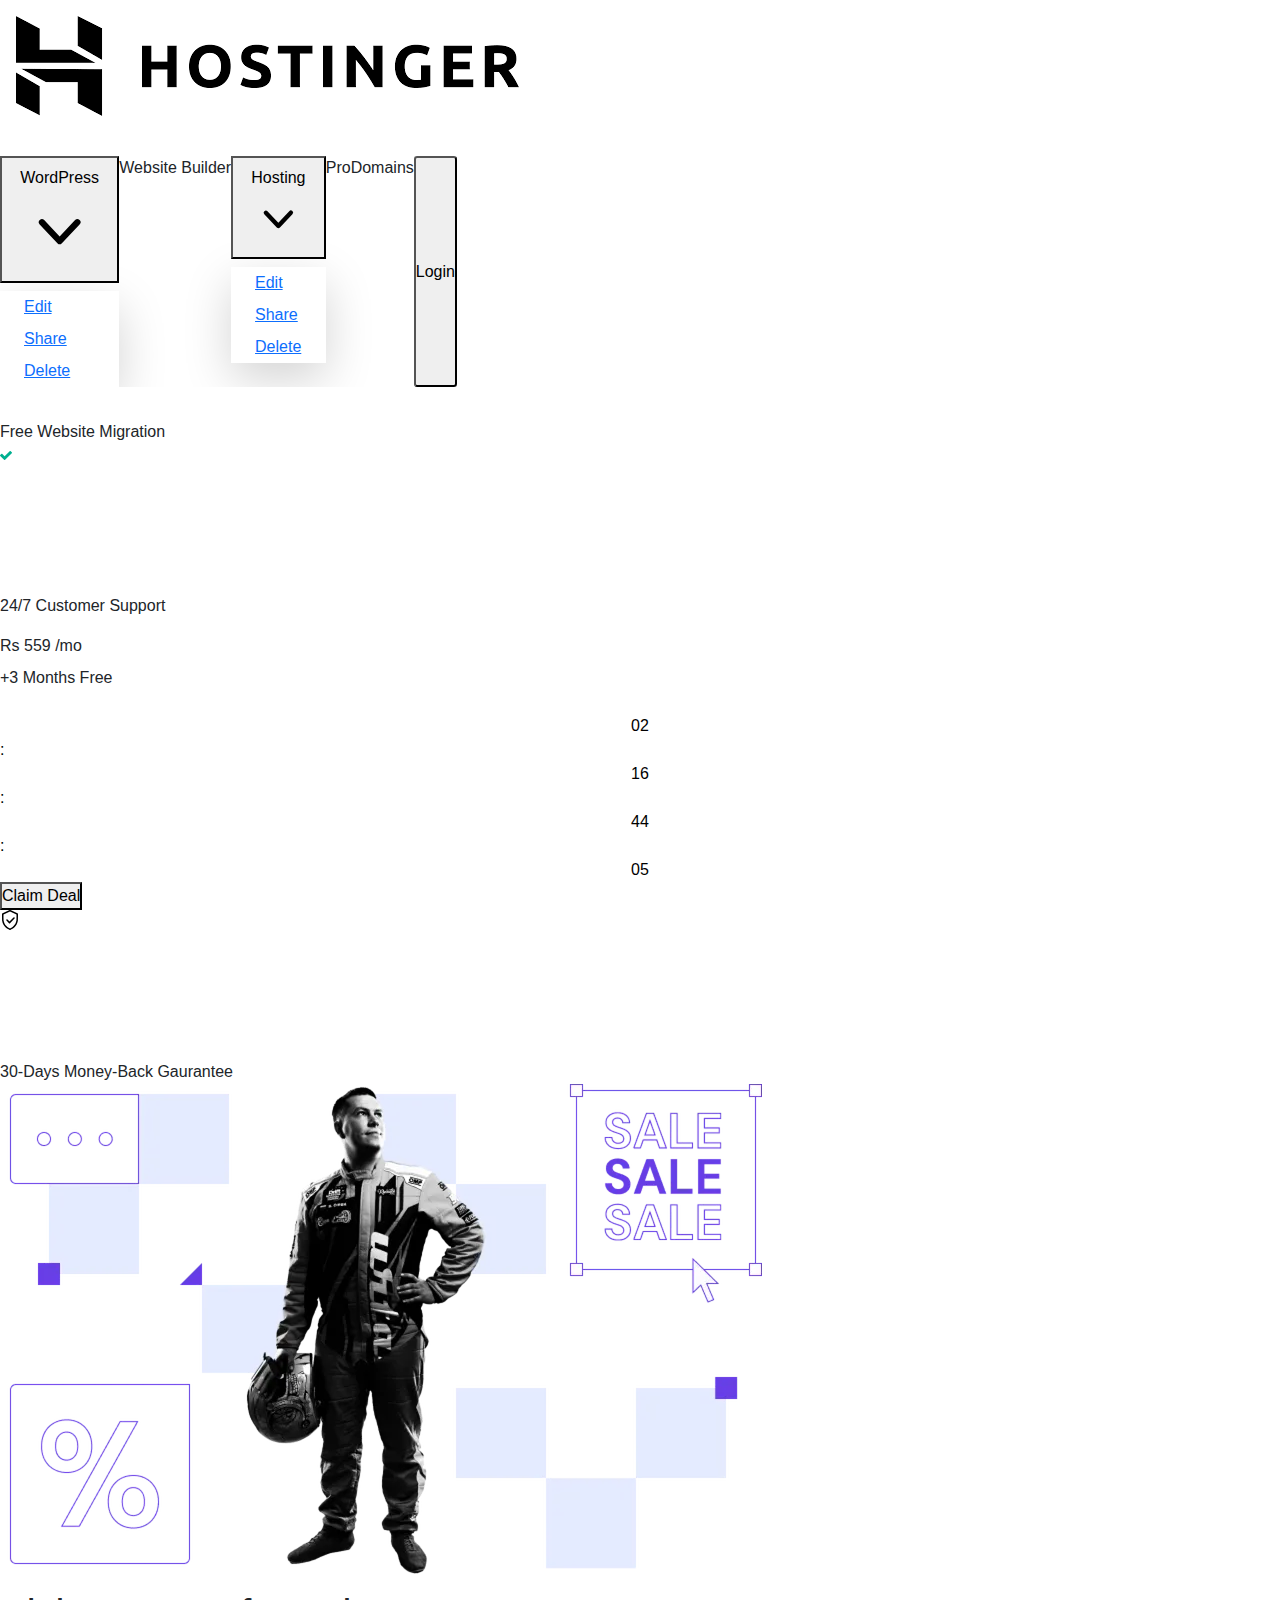
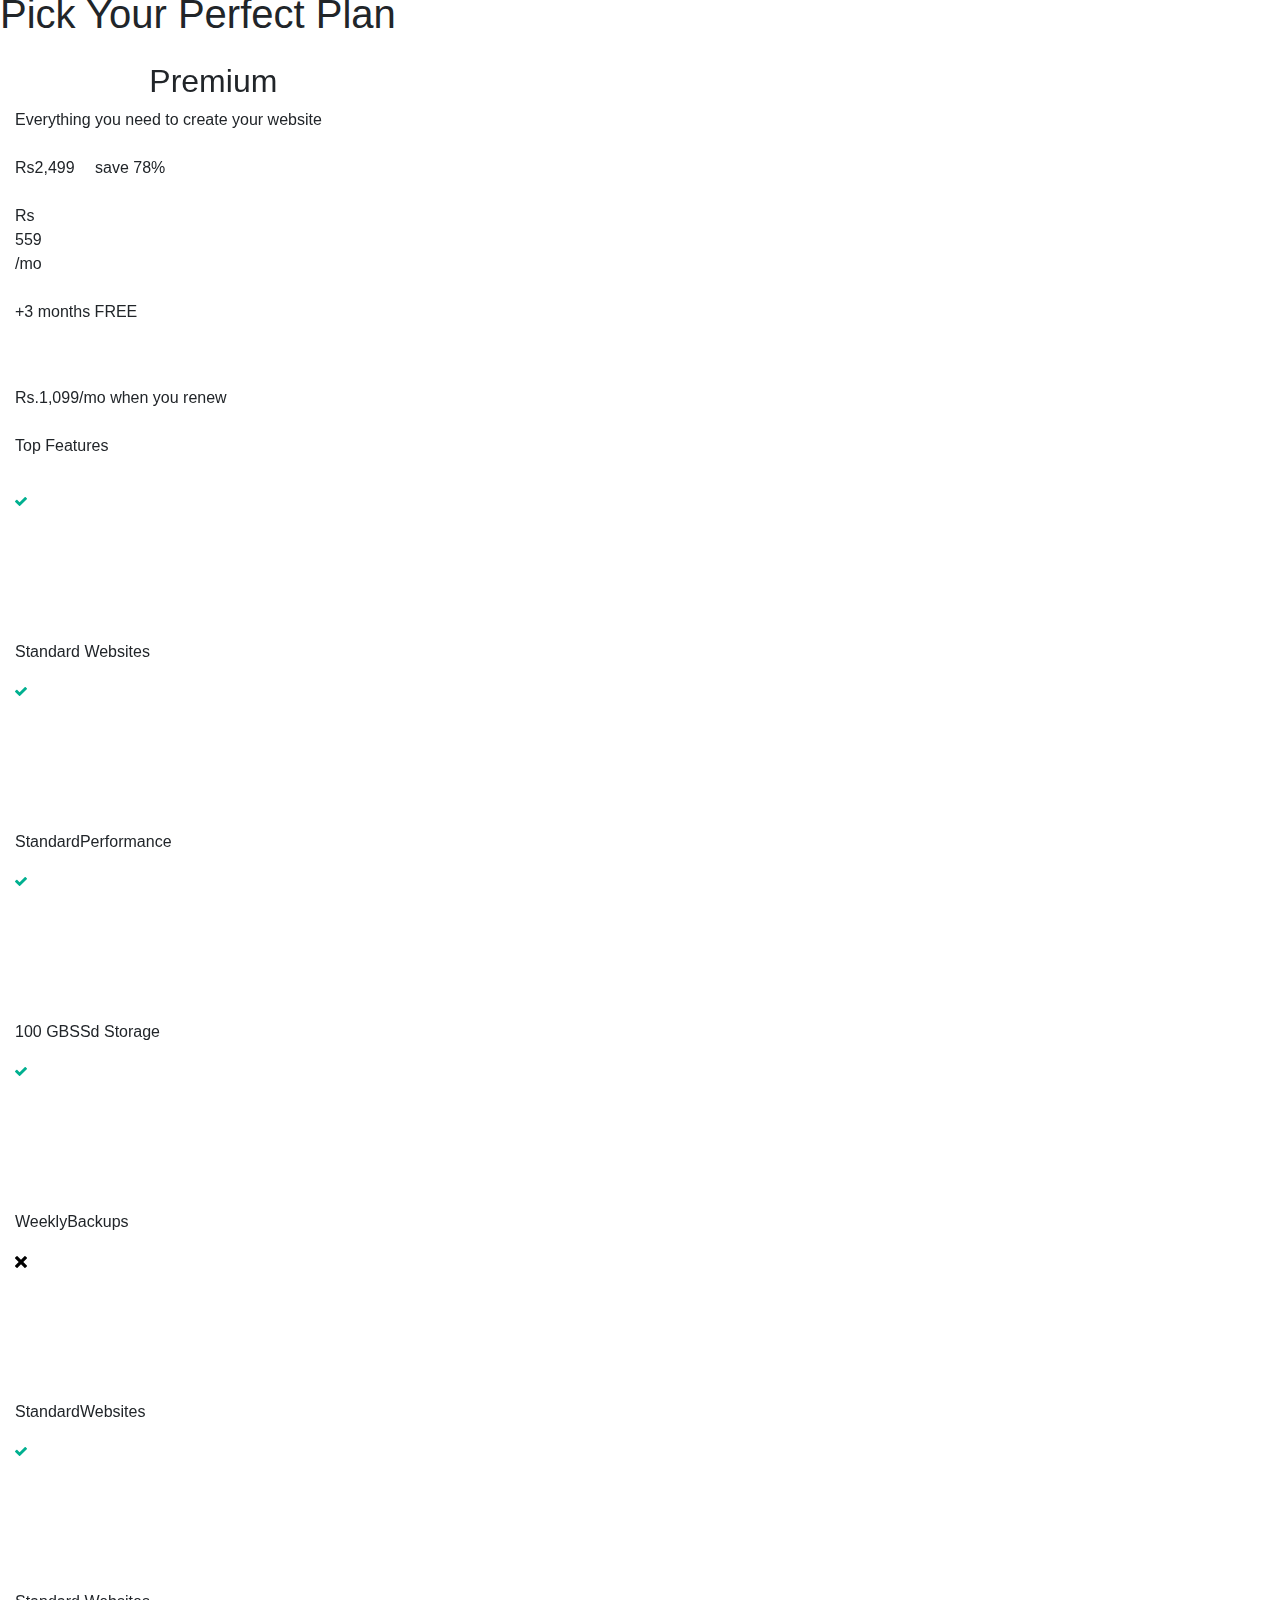
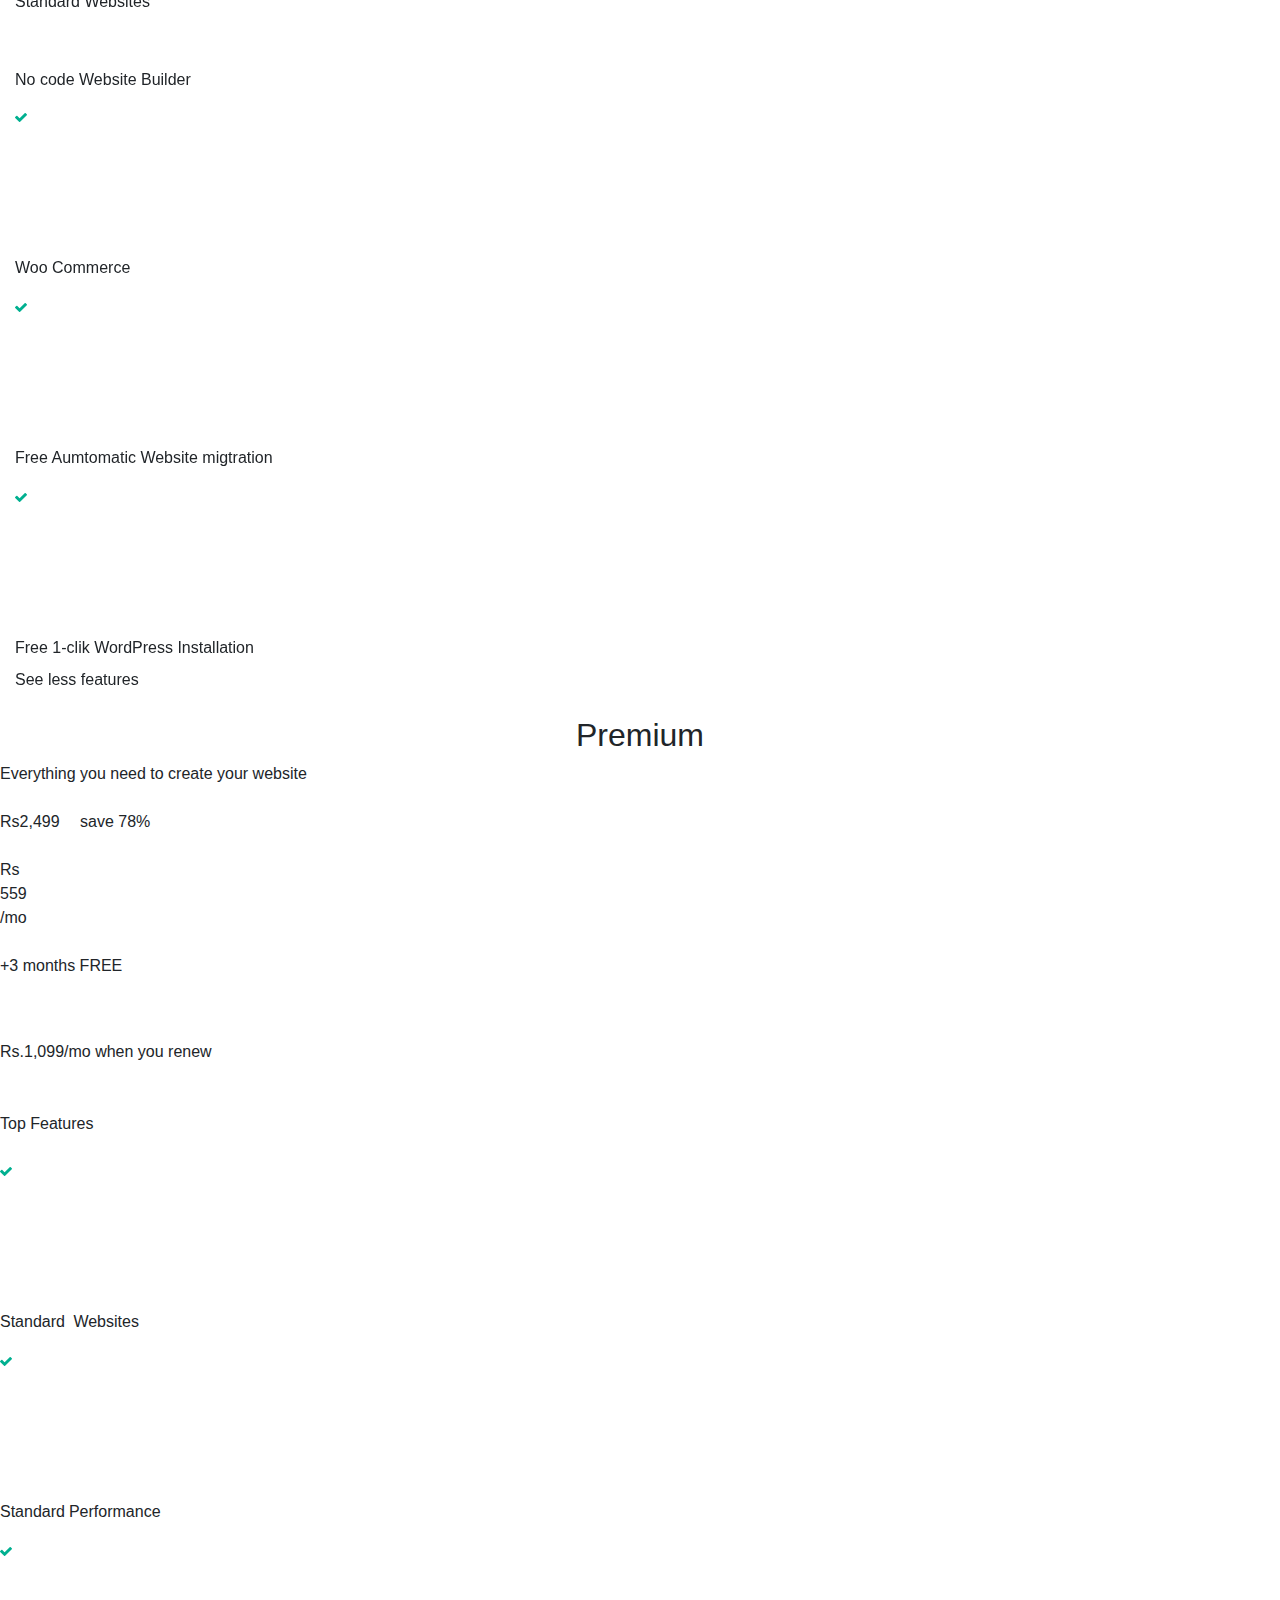
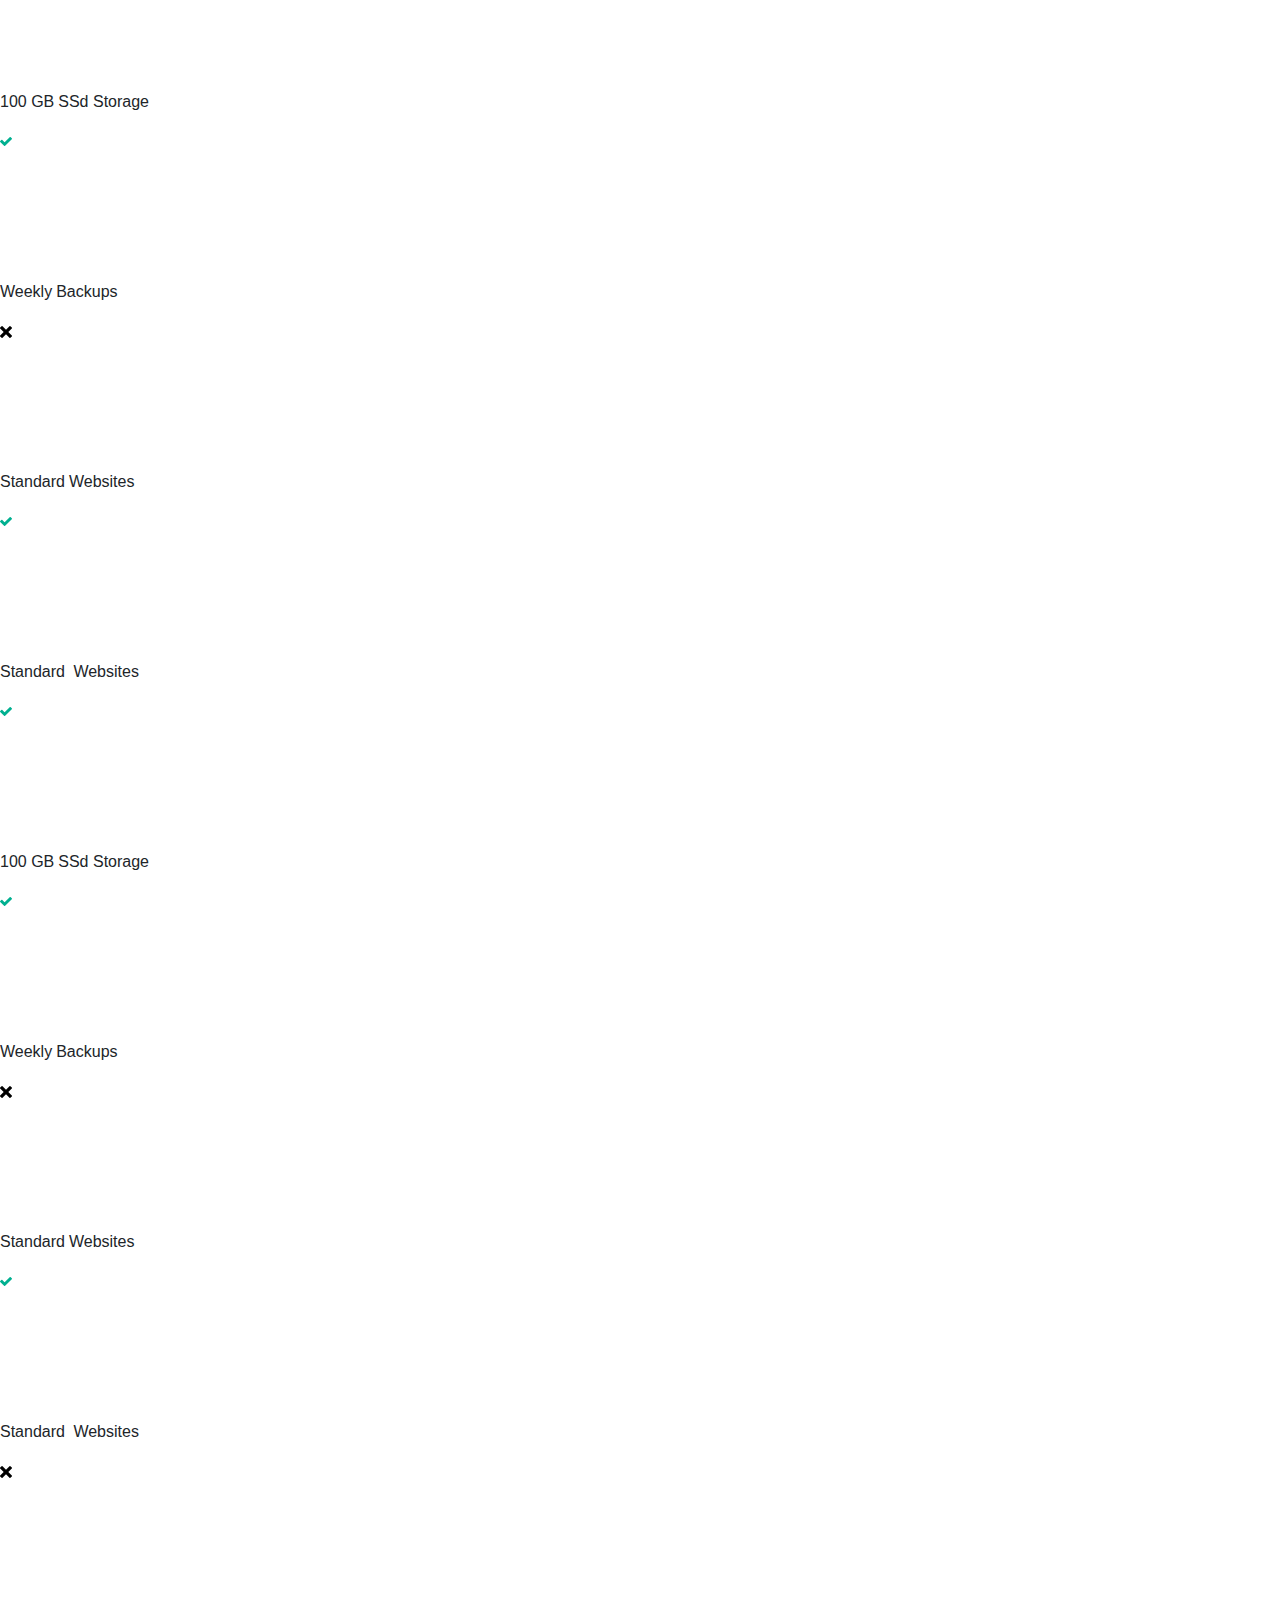
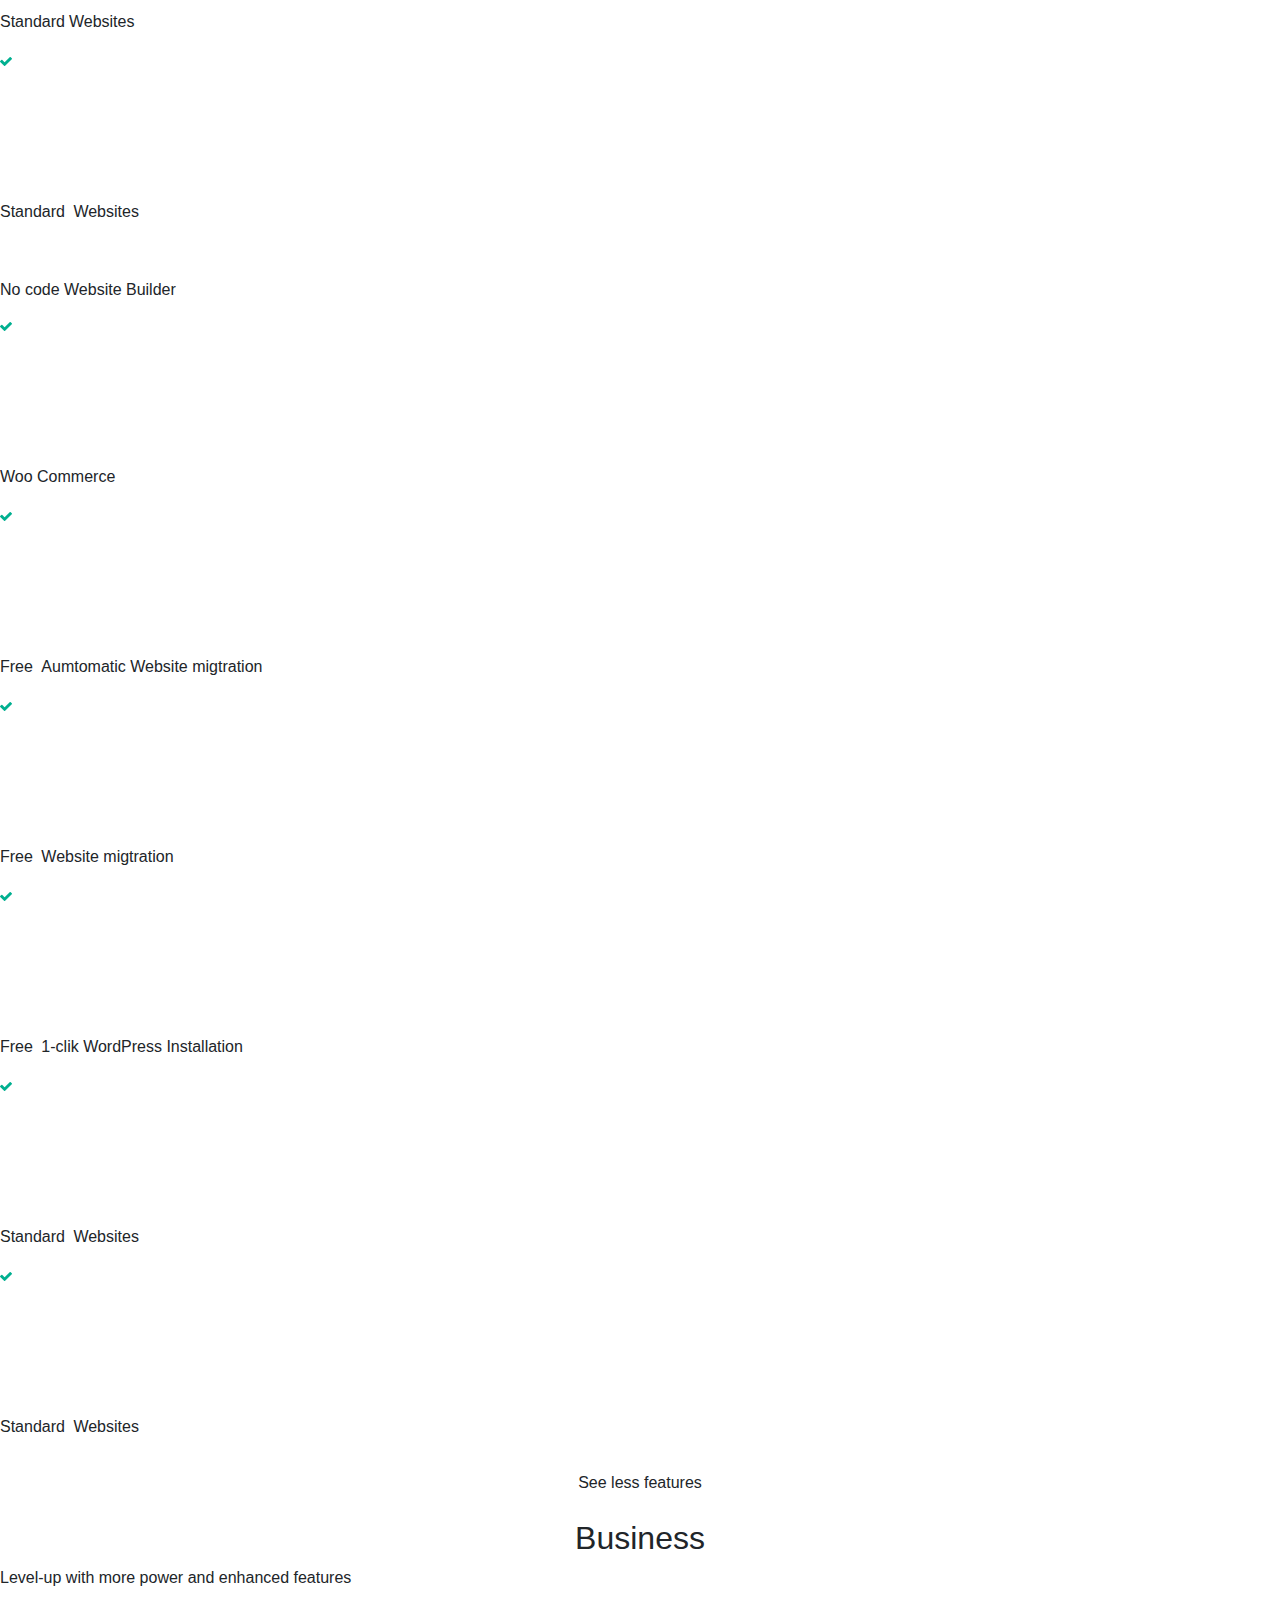
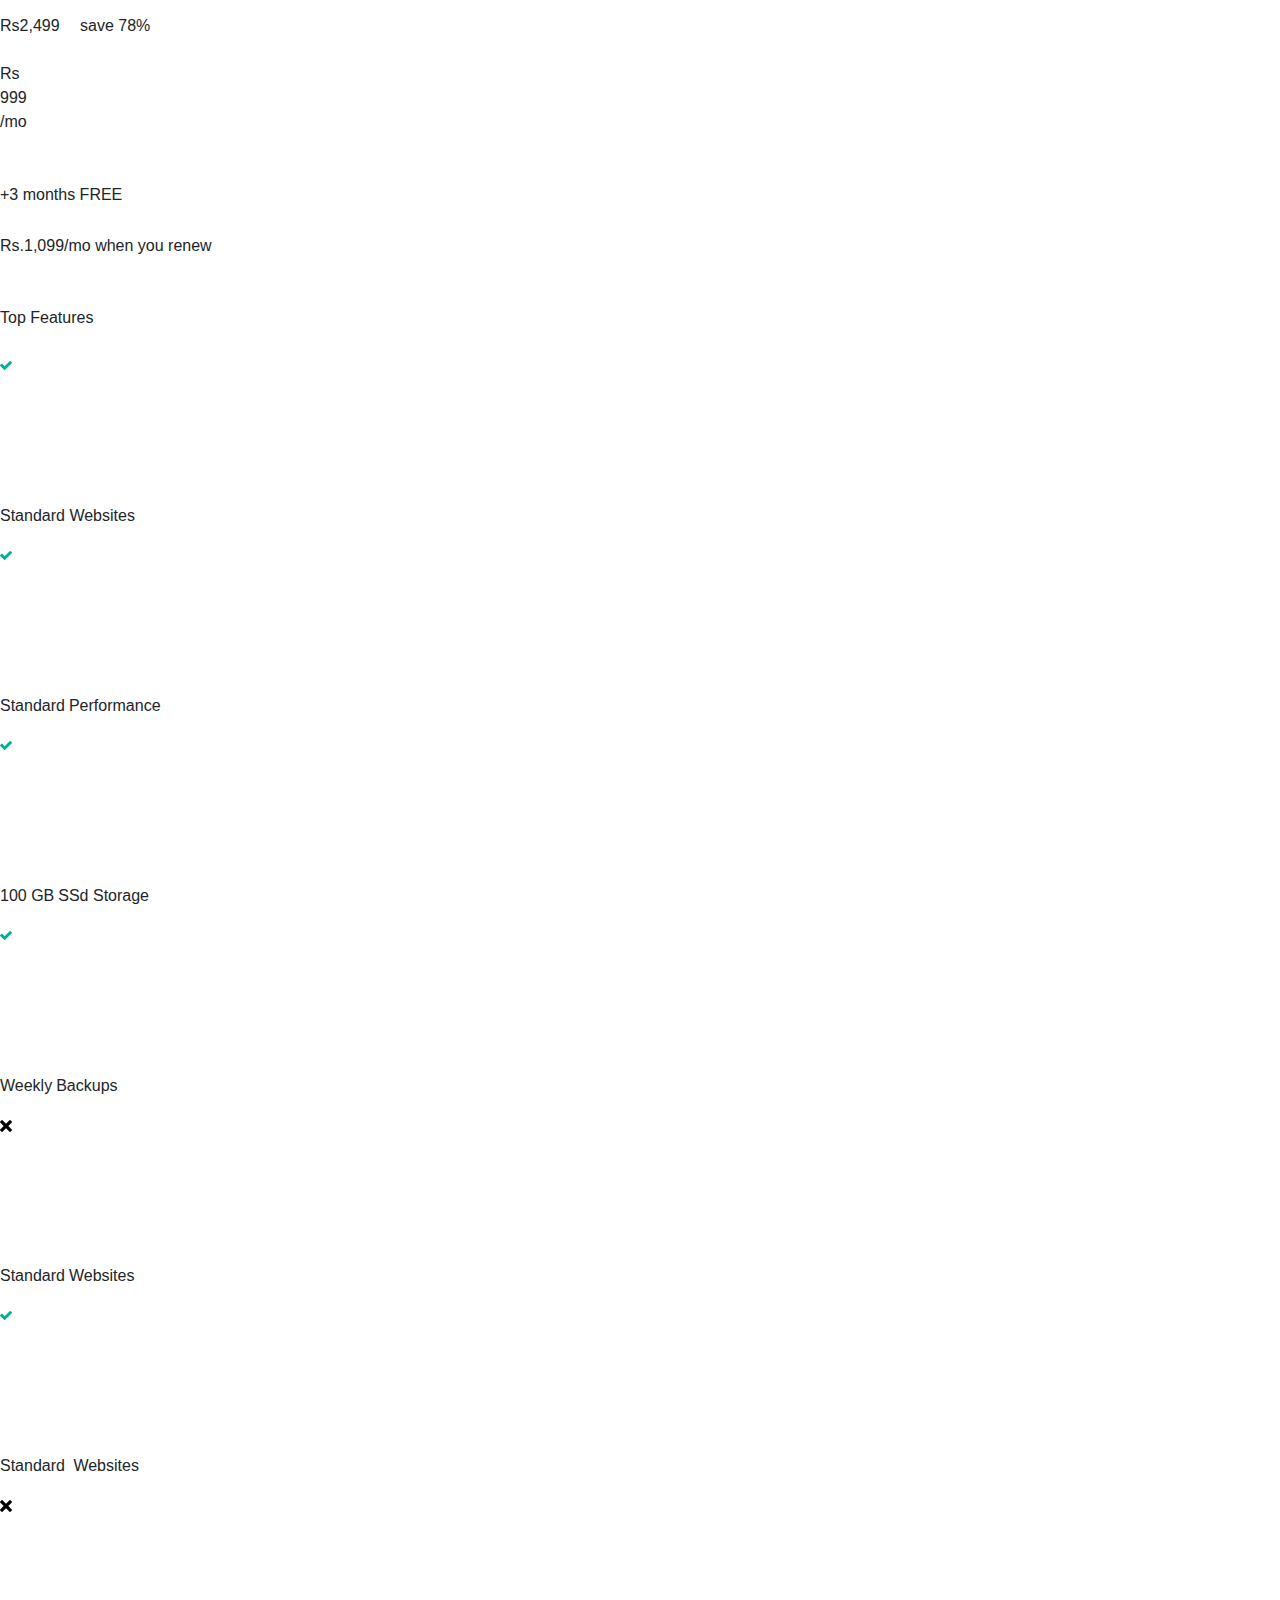
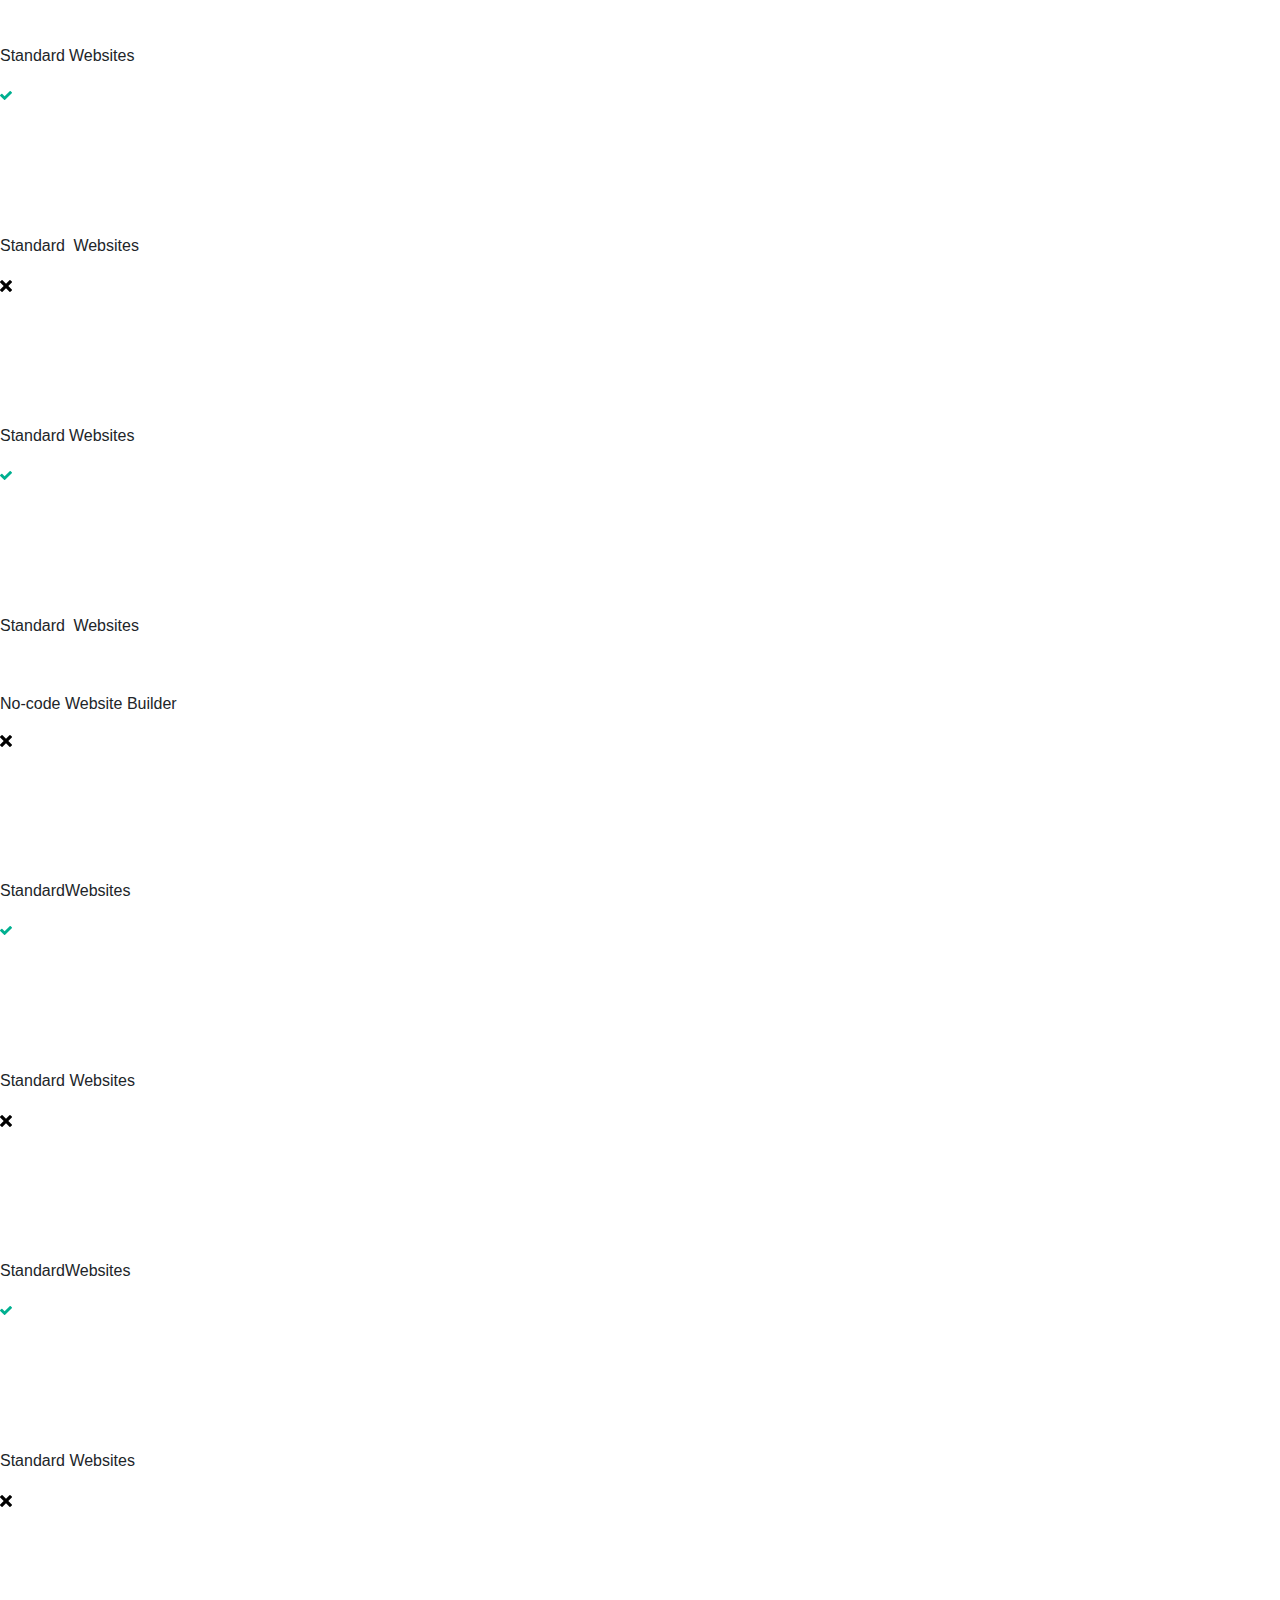
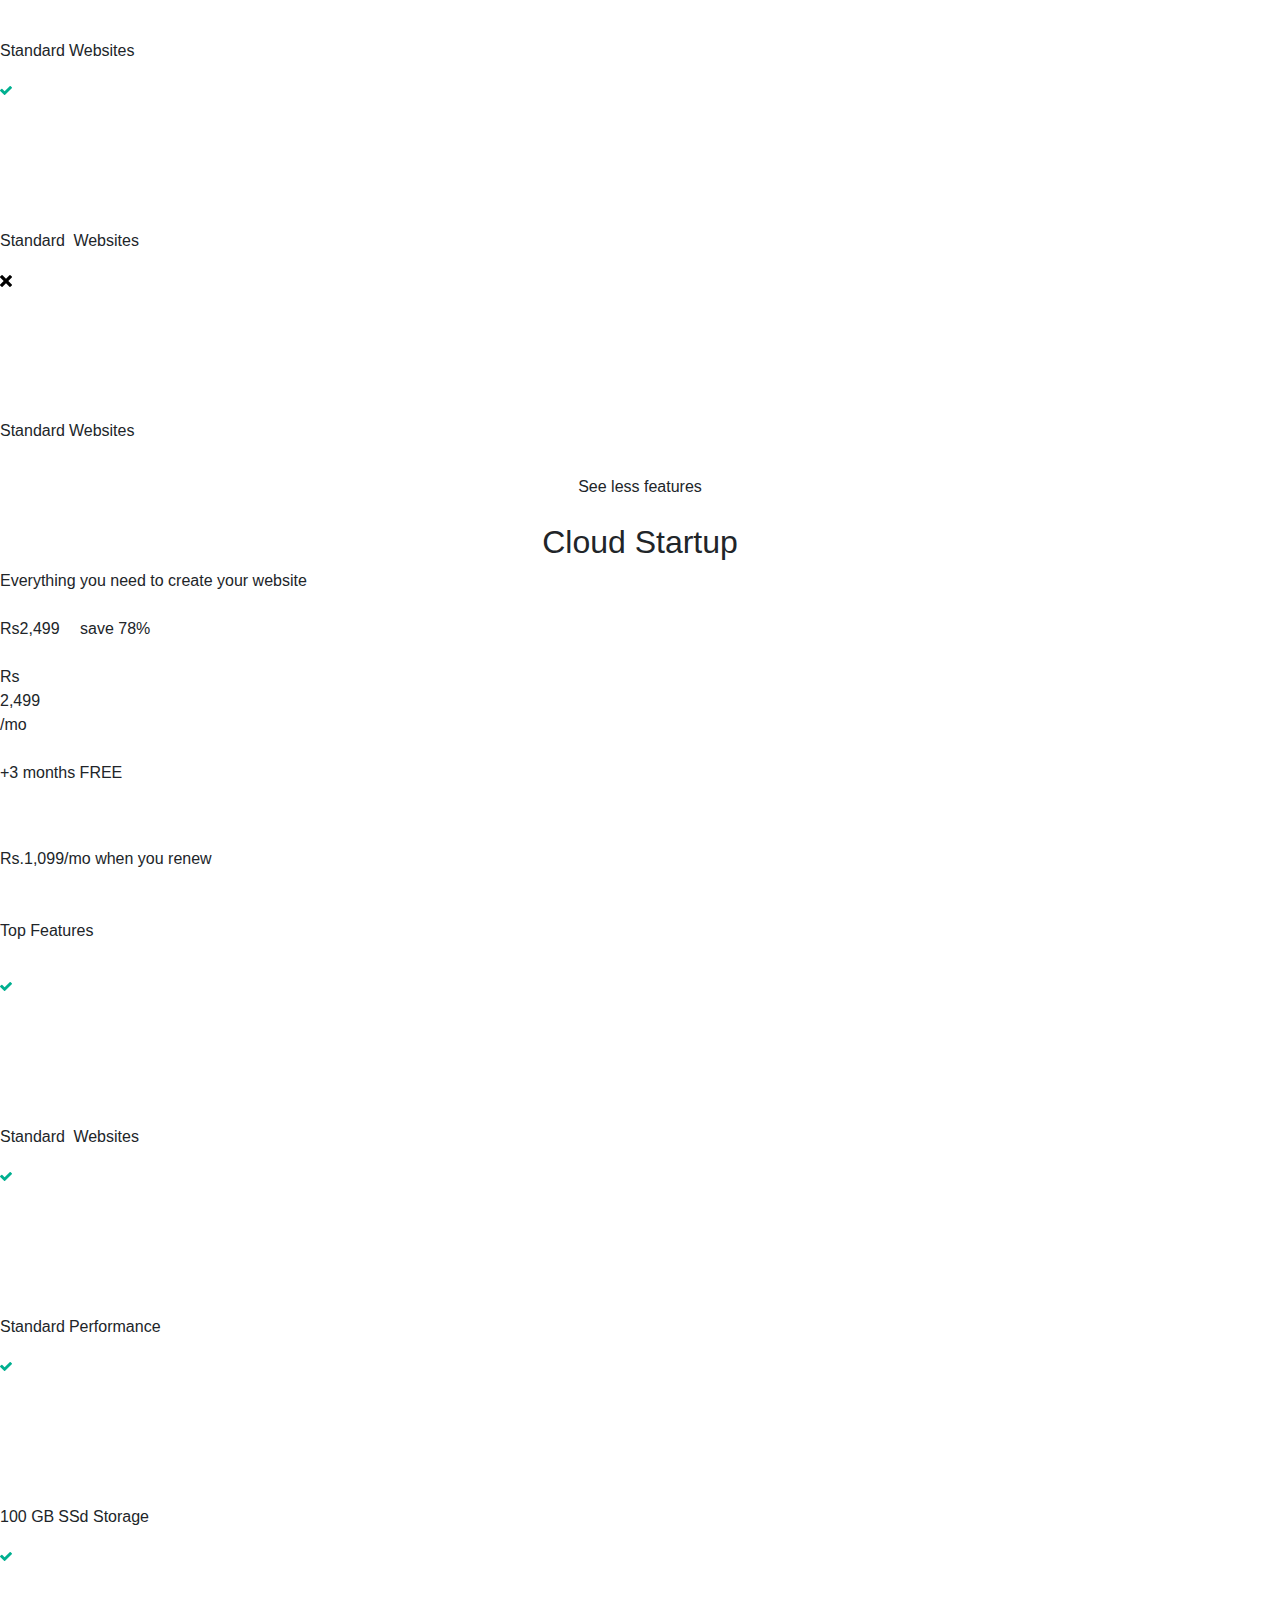
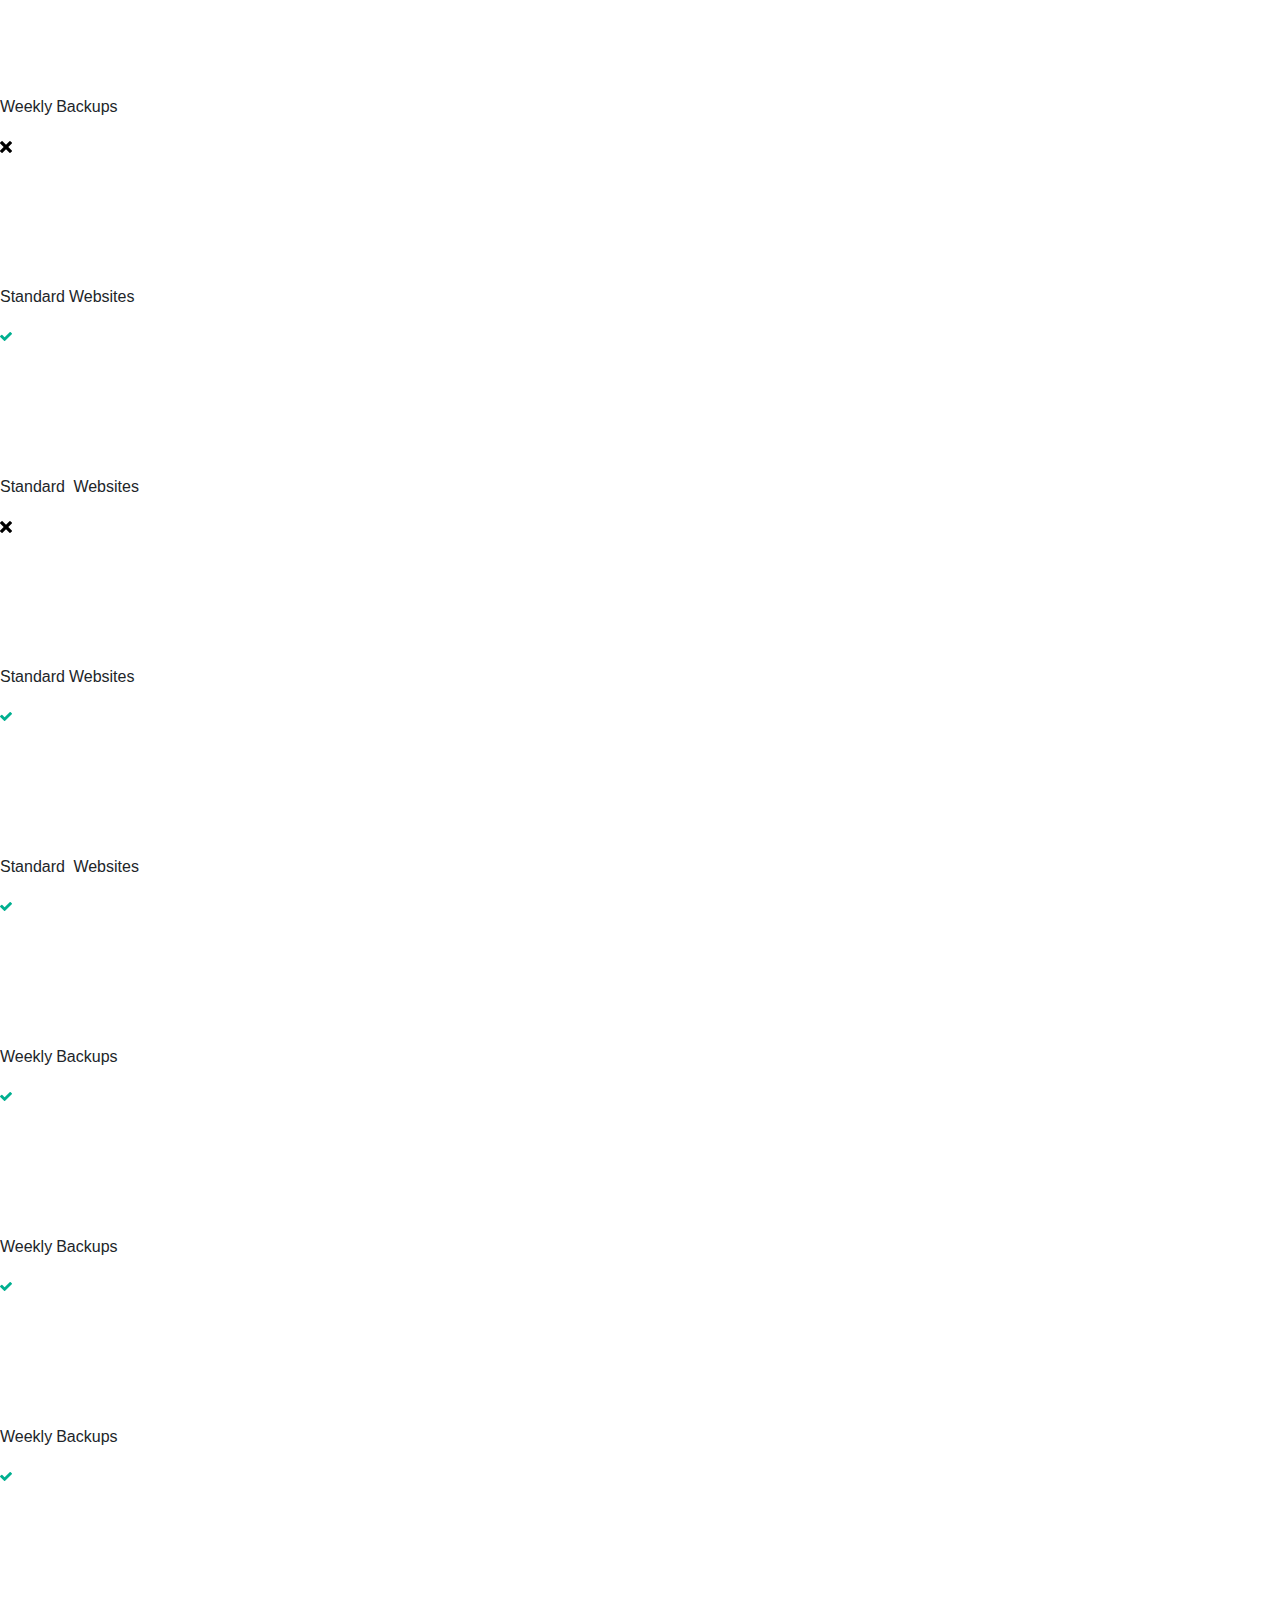
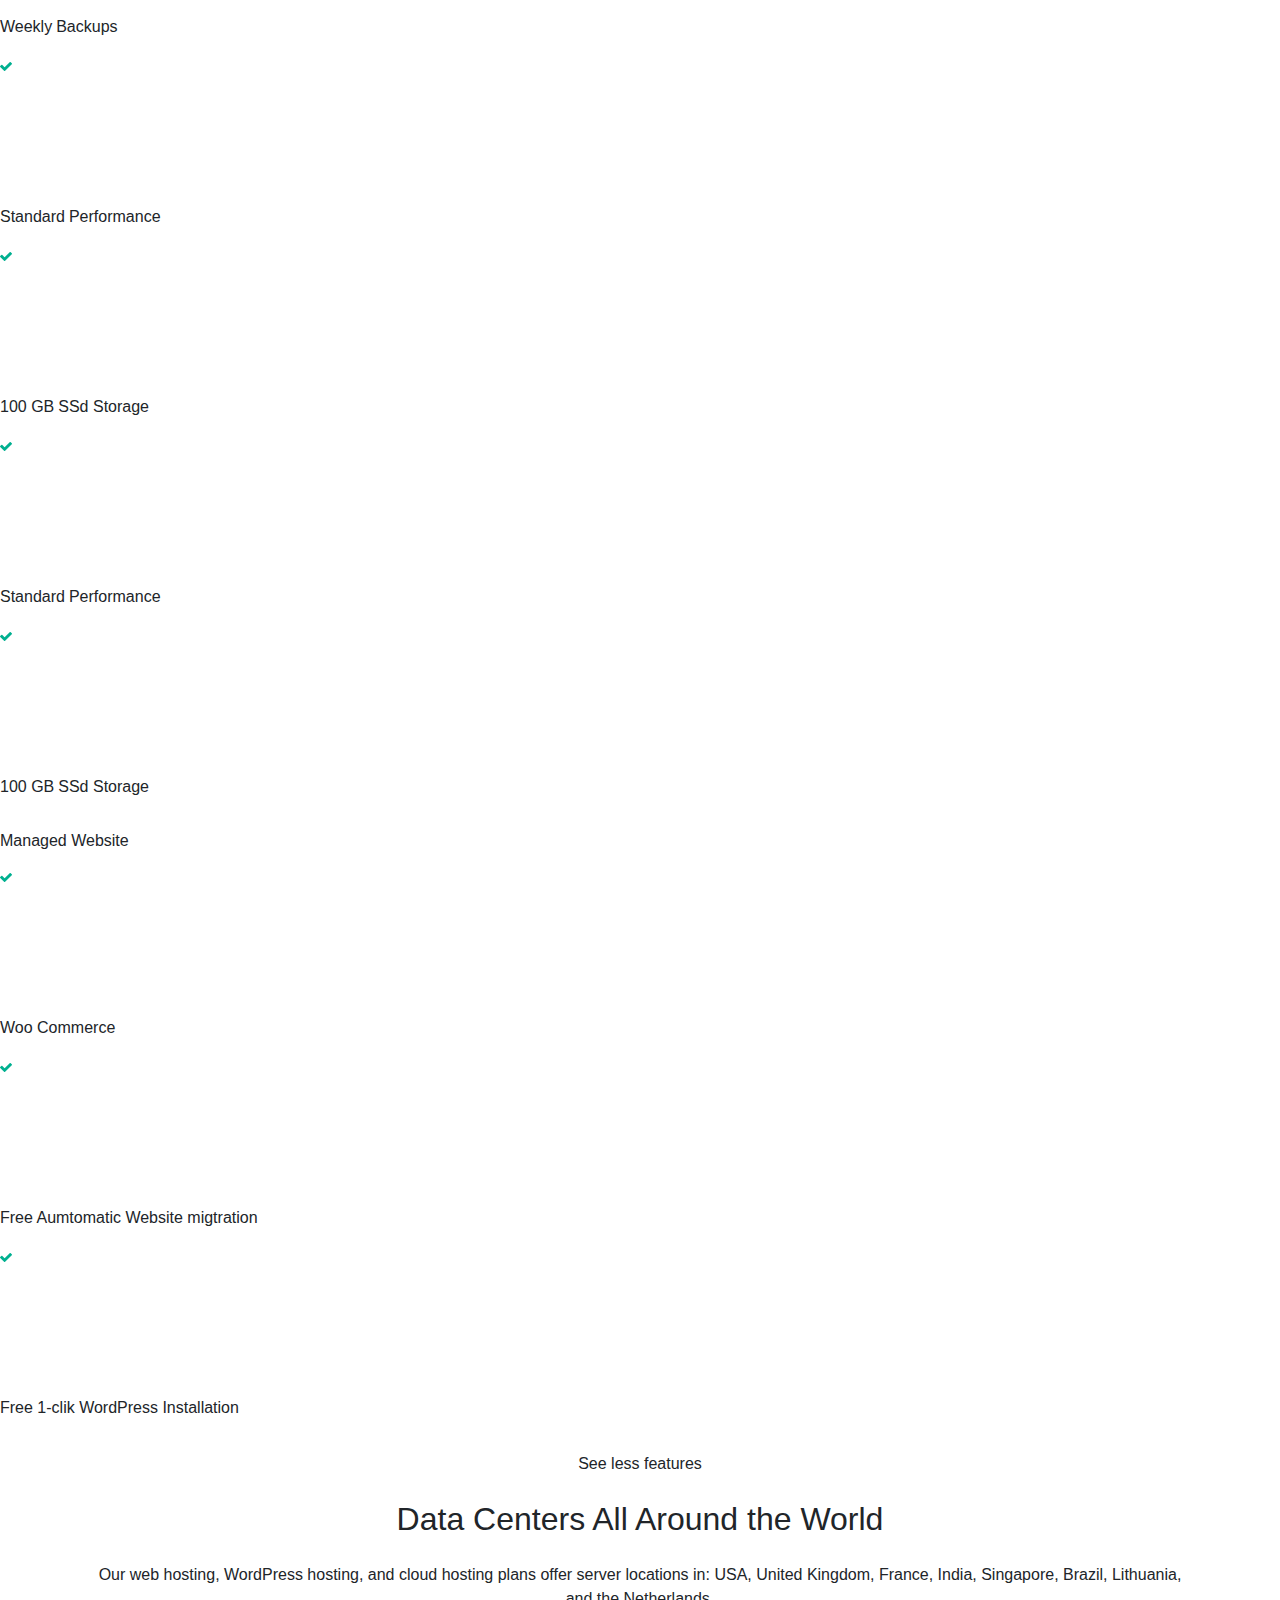
==== commit 77198837: "Hostinger CLone" ====
--- a/index.html
+++ b/index.html
@@ -37,14 +37,15 @@
 
  
 <!-------------- Here the code for the header section starts ---------->
-<header  id="mobile-menu " class="header  border-bottom-4 border-black w-full h-20 sm:h-20  bg-white fixed-top flex  justify-content-between         overflow-hidden   ">
+
+<header  id="mobile-menu " class="header  border-bottom-4 border-black w-full h-20 sm:h-20  bg-white fixed-top flex  justify-content-between  lg:pr-2       overflow-hidden      ">
 
 <div class=" inline-block bg-red   "  > 
 <div class="logo w-40   sm:w-[40%]  sm:p-6 h-full p-3   object-contain" id="logo"><img class="logo_image" src="/Tailwind/logo.png" alt"Hostinger"></div>
 <div class="flag" id="flag"><img class="flag_image" src="" alt"Hostinger"></div>
 </div>
 
-<nav   class="nav flex flex-row  hidden  lg:block lg:p-8 lg:flex lg:items-center  lg:gap-14    " >
+<nav   class="nav flex flex-row  hidden  lg:block lg:p-6 lg:flex lg:items-center  lg:gap-8  ml-12  " >
 
  <div class="relative inline-block text-left">
   <div>
@@ -113,7 +114,7 @@
 
 <div class="main-container w-full h-auto  min-w-full max-h- min-h-full  mt-20  bg-transparent overflow-x-hidden z-1000 "> 
   
-  <div class="herosection  pb-6  border-box w-full h-full min-h-full  max-h-full  min-w-full max-w-full flex flex-col  lg:flex-row  lg:max-w-full lg:mt-[3%]  lg:gap-x-10    lg:px-[9%]    overflow-hidden   ">
+  <div class="herosection  pb-6  border-box w-full h-full min-h-full  max-h-full  min-w-full max-w-full flex flex-col  lg:flex-row  lg:max-w-full lg:mt-[3%]  lg:gap-x-10    lg:px-[9%]      ">
 
     <div class="leftcontainer  w-full  min-h-full max-h-full flex flex-col  items-center  text-[#2f1c6a] mb-8  lg:items-start   lg:w-[45%]  h-full  lg:pr-6  lg:items-start lg:mb-4  " id="innercon">
     
@@ -187,15 +188,19 @@
 
 
 
-
-
-
-  <!-- here  is the container of the services section for small screen slider -->
-    
-
-<!-- 
-
-    <div class="slide smallscreen-slider   "    id="#services" >
+ <!-- Here is thecode for the heading section -->
+
+ <div class="center flex flex-column py-3 items-center text-2xl w-full h-32 mt-12 sm:h-44 md:h-48  lg:h-52  font-medium  sm:text-3xl sm:font-semibold sm:mt-12  sm:py-6  lg:text-4xl  lg:font-semibold lg:py-8 sm:w-full  "> 
+    
+  <h1 class="h-primary  text-[#2f1c6a]  font-bold  lg:px-[9%]    ">Pick Your Perfect Plan</h1></div> 
+
+
+
+
+  <!-- here  is the container of the services section for SMALL SCREEN slider final -->
+    
+
+    <div class="slide smallscreen-slider  block  sm:hidden "    id="#services" >
     <div id="carouselExampleIndicators" class="carousel slide" data-ride="carousel">
       <ol class="carousel-indicators">
         <li data-target="#carouselExampleIndicators" data-slide-to="0" class="active"></li>
@@ -206,7 +211,7 @@
         <div class="carousel-item active">
           <div class="col-md-4   ">
   
-              here box-1 code starts 
+              <!-- here box-1 code starts  -->
   
             <div class="box border-1 max-w-full  w-[80%] mx-8 px-8  sm:mx-0 sm:w-[28%]  border-gray  flex flex-col  text-[#2f1c6a]  sm:px-8    sm:py-8  rounded-sm  shadow-transparent " id="box1">
    
@@ -312,7 +317,7 @@
         <div class="carousel-item">
           <div class="col-md-4">
 
-          here box -2 code starts
+          <!-- here box -2 code starts -->
           
   <div class="box border-1 max-w-full  w-[80%] mx-8 px-8  sm:mx-0 sm:w-[28%]  border-gray  flex flex-col  text-[#2f1c6a]  sm:px-8    sm:py-8  rounded-sm  shadow-transparent  mb-12      " id="box1">
    
@@ -402,11 +407,10 @@
             <div class="py-2 flex">
               <div class="h-6 w-8 "><img  class="max-h-full  object-contain"  src="/Tailwind/greentick.svg" id="tick"> </div>
               <span class="font-bold" id="bold">Free </span><span id="text">1-clik WordPress Installation</span></div>  
-     
-
-        
-          </div>
- 
+           
+          </div>
+ 
+     
           
         <div class="morefeatures" id="morefeatures">See less features</div>
          <span><img src=""   ></span>
@@ -421,8 +425,8 @@
 
         <div class="carousel-item">
           <div class="col-md-4">
-            
-here the box3 starts
+<!--             
+here the box3 starts -->
   <div class="box  border-1  max-w-full w-[80%] mx-8 px-8  sm:mx-0  sm:w-[28%]  border-[#673DE6]    flex flex-col  text-[#2f1c6a]  px-8 py-8  rounded-sm  " id="box2">
        
        <div  class="popular" id="popular"><p>Most Popular</p></div>
@@ -540,23 +544,16 @@
 
   </div>
   
--->
-
-
-  <!-- Here is thecode for the heading section -->
-
-  <div class="center flex flex-column py-3 items-center text-2xl w-full h-32 mt-12 sm:h-44 md:h-48  lg:h-52  font-medium  sm:text-3xl sm:font-semibold sm:mt-12  sm:py-6  lg:text-4xl  lg:font-semibold lg:py-8 sm:w-full  "> 
-    
-    <h1 class="h-primary  text-[#2f1c6a]  font-bold  lg:px-[9%]    ">Pick Your Perfect Plan</h1></div> 
-
-
-
-
-<!-- ---Here is the code for the slider  for the small screens  -->
-
-<div class="slider">
-
-  <section class="servicescontainer w-full h-auto sm:w-full  mb-20  lg:mb-16  lg:px-[9%]   ">
+
+</div>
+
+</div>
+
+<!-- ---Here is the code for the Services BOX for the large screens  -->
+
+<div class="slider  w-full h-auto sm:w-full  mb-20  lg:mb-16  lg:px-[9%]  hidden  md:block ">
+
+  <section class="  servicescontainer    ">
 
       <div class="services w-full h-auto flex flex-col sm:flex-row  sm:gap-x-10   sm:mx-[5%]    lg:gap-x-10  lg:mx-[5%]   ">
      
@@ -595,9 +592,9 @@
           
         <div class="thinline bg-[#94a3b8] w-[90%] h-1  mb-2 mt-5 "  id="line"></div>
  
-        <div class="pricing  mt-8   ">
- 
-          <div class=" font-bold  text-lg mb-4 "> 
+        <div class="pricing  mt-6   ">
+ 
+          <div class=" font-bold  text-lg mb-3 "> 
           <span    id="features">Top Features</span>
         </div>
 
@@ -627,8 +624,35 @@
                   <div class="py-2 flex">
                     <div class="h-6 w-8 "><img  class="max-h-full  object-contain"  src="/Tailwind/greentick.svg" id="tick"> </div>
                     <span class="font-bold  pr-1 " id="bold">Standard </span><span id="text"> Websites</span></div>  
-               
+
+                    <div class="py-2 flex">
+                      <div class="h-6 w-8 "><img  class="max-h-full  object-contain"  src="/Tailwind/greentick.svg" id="tick"> </div>
+                      <span class="font-bold pr-1 " id="bold">100 GB</span><span id="text">SSd Storage</span></div>  
          
+                      
+                      <div class="py-2 flex">
+                        <div class="h-6 w-8 "><img  class="max-h-full  object-contain"  src="/Tailwind/greentick.svg" id="tick"> </div>
+                        <span class="font-bold  pr-1 " id="bold">Weekly</span><span id="text">Backups</span></div>  
+                        
+                        <div class="py-2 flex">
+                          <div class="h-8 w-10 color-red-500 "><img  class="max-h-full  object-contain"  src="/Tailwind/cross.svg" id="tick"> </div>
+                          <span class="font-bold  pr-1" id="bold">Standard</span><span id="text">Websites</span></div>  
+                      
+                          <div class="py-2 flex">
+                            <div class="h-6 w-8 "><img  class="max-h-full  object-contain"  src="/Tailwind/greentick.svg" id="tick"> </div>
+                            <span class="font-bold  pr-1 " id="bold">Standard </span><span id="text"> Websites</span></div>  
+                            <div class="py-2 flex">
+                              <div class="h-8 w-10 color-red-500 "><img  class="max-h-full  object-contain"  src="/Tailwind/cross.svg" id="tick"> </div>
+                              <span class="font-bold  pr-1" id="bold">Standard</span><span id="text">Websites</span></div>  
+                          
+                              <div class="py-2 flex">
+                                <div class="h-6 w-8 "><img  class="max-h-full  object-contain"  src="/Tailwind/greentick.svg" id="tick"> </div>
+                                <span class="font-bold  pr-1 " id="bold">Standard </span><span id="text"> Websites</span></div>  
+            
+                       
+                   
+    
+
           </div>
  
           <br></br>
@@ -653,10 +677,25 @@
               <div class="py-2 flex">
                 <div class="h-6 w-8 "><img  class="max-h-full  object-contain"  src="/Tailwind/greentick.svg" id="tick"> </div>
                 <span class="font-bold   pr-1  " id="bold">Free </span><span id="text">1-clik WordPress Installation</span></div>  
-        </div>
- 
-          
-        <div class="morefeatures" id="morefeatures">See less features</div>
+               
+                <div class="py-2 flex">
+                  <div class="h-6 w-8 "><img  class="max-h-full  object-contain"  src="/Tailwind/greentick.svg" id="tick"> </div>
+                  <span class="font-bold  pr-1 " id="bold">Standard </span><span id="text"> Websites</span></div>  
+
+
+                  <div class="py-2 flex">
+                    <div class="h-6 w-8 "><img  class="max-h-full  object-contain"  src="/Tailwind/greentick.svg" id="tick"> </div>
+                    <span class="font-bold  pr-1 " id="bold">Standard </span><span id="text"> Websites</span></div>  
+
+
+
+
+
+
+        </div>
+ 
+          
+        <div class="morefeatures   font-bold   mt-4  text-center" id="morefeatures">See less features</div>
          <span><img src=""   ></span>
 
       </div>
@@ -665,8 +704,8 @@
 
       <div class="box  border-1  max-w-full w-[80%] mx-8 px-8  sm:mx-0  sm:w-[28%]  border-[#673DE6]    flex flex-col  text-[#2f1c6a]  px-8 py-8  rounded-sm  " id="box2">
        
-       <div  class="popular" id="popular"><p>Most Popular</p></div>
-          
+       <!-- <div  class="bg-[#f8bbd0] text-[#fc5185] p-2  font-bold rounded-full    h-8 w-32  bg-[#2f1c6a]  relative  top-[-10] left-0  " id="popular"><p>Most Popular</p></div>
+           -->
       <div  class="   mb-6  "    >
         <h2 class="secondarycenter   text-center  text-xl font-bold text-[#2f1c6a]            ">Business</h2> 
         <p class="intro  font-medium font-[#2f1c6a] ">Level-up with more power and enhanced features</p>    
@@ -703,11 +742,11 @@
          
  
           <div class="pricing  ">
-            <div class="  text-lg mb-4"   >
+            <div class="  text-lg mb-3"   >
               <span class="features font-black  ">Top Features</span>
             </div>
        
-            <div class="pricing  mt-8   ">
+            <div class="pricing  mt-6  ">
  
             
     
@@ -718,28 +757,64 @@
             
               <div class="py-2 flex">
                 <div class="h-6 w-8 "><img  class="max-h-full  object-contain"  src="/Tailwind/greentick.svg" id="tick"> </div>
-                <span class="font-bold" id="bold">Standard</span><span id="text">Performance</span></div>  
+                <span class="font-bold  pr-1 " id="bold">Standard</span><span id="text">Performance</span></div>  
      
                 
                 <div class="py-2 flex">
                   <div class="h-6 w-8 "><img  class="max-h-full  object-contain"  src="/Tailwind/greentick.svg" id="tick"> </div>
-                  <span class="font-bold" id="bold">100 GB</span><span id="text">SSd Storage</span></div>  
+                  <span class="font-bold  pr-1 " id="bold">100 GB</span><span id="text">SSd Storage</span></div>  
      
                   
                   <div class="py-2 flex">
                     <div class="h-6 w-8 "><img  class="max-h-full  object-contain"  src="/Tailwind/greentick.svg" id="tick"> </div>
-                    <span class="font-bold" id="bold">Weekly</span><span id="text">Backups</span></div>  
+                    <span class="font-bold pr-1  " id="bold">Weekly</span><span id="text">Backups</span></div>  
                     
                     <div class="py-2 flex">
                       <div class="h-8 w-10 color-red-500 "><img  class="max-h-full  object-contain"  src="/Tailwind/cross.svg" id="tick"> </div>
-                      <span class="font-bold" id="bold">Standard</span><span id="text">Websites</span></div>  
+                      <span class="font-bold   pr-1 " id="bold">Standard</span><span id="text">Websites</span></div>  
                   
                       <div class="py-2 flex">
                         <div class="h-6 w-8 "><img  class="max-h-full  object-contain"  src="/Tailwind/greentick.svg" id="tick"> </div>
-                        <span class="font-bold" id="bold">Standard </span><span id="text"> Websites</span></div>  
+                        <span class="font-bold   pr-1 " id="bold">Standard </span><span id="text"> Websites</span></div>  
+
+                           
+                    <div class="py-2 flex">
+                      <div class="h-8 w-10 color-red-500 "><img  class="max-h-full  object-contain"  src="/Tailwind/cross.svg" id="tick"> </div>
+                      <span class="font-bold   pr-1 " id="bold">Standard</span><span id="text">Websites</span></div>  
+                  
+                      <div class="py-2 flex">
+                        <div class="h-6 w-8 "><img  class="max-h-full  object-contain"  src="/Tailwind/greentick.svg" id="tick"> </div>
+                        <span class="font-bold   pr-1 " id="bold">Standard </span><span id="text"> Websites</span></div>  
+
+   
+                        <div class="py-2 flex">
+                          <div class="h-8 w-10 color-red-500 "><img  class="max-h-full  object-contain"  src="/Tailwind/cross.svg" id="tick"> </div>
+                          <span class="font-bold   pr-1 " id="bold">Standard</span><span id="text">Websites</span></div>  
+                      
+                          <div class="py-2 flex">
+                            <div class="h-6 w-8 "><img  class="max-h-full  object-contain"  src="/Tailwind/greentick.svg" id="tick"> </div>
+                            <span class="font-bold   pr-1 " id="bold">Standard </span><span id="text"> Websites</span></div>  
+    
+    
+
+
+
+
+
+
+
+
+
+
+
+
 
               </div>
         
+
+
+
+              
          </div>
     
              <br></br>
@@ -766,11 +841,27 @@
 
                    
 
-
-
-
-             </div>
-        </div>
+                    <div class="py-2 flex">
+                      <div class="h-8 w-10 color-red-500 "><img  class="max-h-full  object-contain"  src="/Tailwind/cross.svg" id="tick"> </div>
+                      <span class="font-bold   pr-1 " id="bold">Standard</span><span id="text">Websites</span></div>  
+                  
+                      <div class="py-2 flex">
+                        <div class="h-6 w-8 "><img  class="max-h-full  object-contain"  src="/Tailwind/greentick.svg" id="tick"> </div>
+                        <span class="font-bold   pr-1 " id="bold">Standard </span><span id="text"> Websites</span></div>  
+
+
+
+                        <div class="py-2 flex">
+                          <div class="h-8 w-10 color-red-500 "><img  class="max-h-full  object-contain"  src="/Tailwind/cross.svg" id="tick"> </div>
+                          <span class="font-bold   pr-1 " id="bold">Standard</span><span id="text">Websites</span></div>  
+                   </div>
+
+    
+                   <div class="morefeatures   font-bold   mt-4  text-center" id="morefeatures">See less features</div>
+                   <span><img src=""   ></span>
+          
+
+            </div>
      
        
         <div class="box border-1 w-[80%] max-w-full    mx-8 px-8 sm:mx-0  sm:w-[28%]    border-gray    flex flex-col  text-[#2f1c6a]  px-8 py-8  rounded-sm    " id="box3">
@@ -801,13 +892,13 @@
               <button type="button" class="btn max-w-full max-h-full  overflow-hidden     text-white text-center font-bold " id="cart-btn1">Add to Cart</button> </div>
              
              <span id="lower_txt   font-medium  mb-4   ">Rs.1,099/mo when you renew</span>
-    
+
+             <div class="thinline bg-[#94a3b8]  w-[90%] h-1  mb-2 mt-5 "  id="line"></div>
+
              </div>
             
               
-            <div class="thinline  color-gray-500  w-[90%] h-1   mb-4  "  id="line"></div>
-     
-            <div class="pricing  mt-8   ">
+         <div class="pricing  mt-8   ">
      
               <div class=" font-bold  text-lg mb-4 "> 
               <span    id="features">Top Features</span>
@@ -815,46 +906,80 @@
     
             <div class="py-2 flex">
               <div class="h-6 w-8 "><img  class="max-h-full text-red-500 object-contain"  src="/Tailwind/greentick.svg" id="tick"> </div>
-              <span class="font-bold   " id="bold">Standard </span><span id="text">  Websites</span></div>  
+              <span class="font-bold  pr-1 " id="bold">Standard </span><span id="text">  Websites</span></div>  
      
             
               <div class="py-2 flex">
                 <div class="h-6 w-8 "><img  class="max-h-full  object-contain"  src="/Tailwind/greentick.svg" id="tick"> </div>
-                <span class="font-bold" id="bold">Standard</span><span id="text">Performance</span></div>  
+                <span class="font-bold  pr-1 " id="bold">Standard</span><span id="text">Performance</span></div>  
      
                 
                 <div class="py-2 flex">
                   <div class="h-6 w-8 "><img  class="max-h-full  object-contain"  src="/Tailwind/greentick.svg" id="tick"> </div>
-                  <span class="font-bold" id="bold">100 GB</span><span id="text">SSd Storage</span></div>  
+                  <span class="font-bold  pr-1 " id="bold">100 GB</span><span id="text">SSd Storage</span></div>  
      
                   
                   <div class="py-2 flex">
                     <div class="h-6 w-8 "><img  class="max-h-full  object-contain"  src="/Tailwind/greentick.svg" id="tick"> </div>
-                    <span class="font-bold" id="bold">Weekly</span><span id="text">Backups</span></div>  
+                    <span class="font-bold  pr-1 " id="bold">Weekly</span><span id="text">Backups</span></div>  
                     
                     <div class="py-2 flex">
                       <div class="h-8 w-10 color-red-500 "><img  class="max-h-full  object-contain"  src="/Tailwind/cross.svg" id="tick"> </div>
-                      <span class="font-bold" id="bold">Standard</span><span id="text">Websites</span></div>  
+                      <span class="font-bold  pr-1 " id="bold">Standard</span><span id="text">Websites</span></div>  
                   
                       <div class="py-2 flex">
                         <div class="h-6 w-8 "><img  class="max-h-full  object-contain"  src="/Tailwind/greentick.svg" id="tick"> </div>
-                        <span class="font-bold" id="bold">Standard </span><span id="text"> Websites</span></div> 
+                        <span class="font-bold   pr-1" id="bold">Standard </span><span id="text"> Websites</span></div> 
                         
                         <div class="py-2 flex">
                           <div class="h-8 w-10 color-red-500 "><img  class="max-h-full  object-contain"  src="/Tailwind/cross.svg" id="tick"> </div>
-                          <span class="font-bold" id="bold">Standard</span><span id="text">Websites</span></div>  
+                          <span class="font-bold  pr-1 " id="bold">Standard</span><span id="text">Websites</span></div>  
                       
                           <div class="py-2 flex">
                             <div class="h-6 w-8 "><img  class="max-h-full  object-contain"  src="/Tailwind/greentick.svg" > </div>
-                            <span class="font-bold" id="bold">Standard </span><span id="text"> Websites</span></div>  
-    
-
-
-
-
-
-
-
+                            <span class="font-bold  pr-1  " id="bold">Standard </span><span id="text"> Websites</span></div>  
+       
+                            <div class="py-2 flex">
+                              <div class="h-6 w-8 "><img  class="max-h-full  object-contain"  src="/Tailwind/greentick.svg" id="tick"> </div>
+                              <span class="font-bold  pr-1" id="bold">Weekly</span><span id="text">Backups</span></div>  
+                  
+                              <div class="py-2 flex">
+                                <div class="h-6 w-8 "><img  class="max-h-full  object-contain"  src="/Tailwind/greentick.svg" id="tick"> </div>
+                                <span class="font-bold  pr-1  " id="bold">Weekly</span><span id="text">Backups</span></div>  
+               
+                                   
+                  <div class="py-2 flex">
+                    <div class="h-6 w-8 "><img  class="max-h-full  object-contain"  src="/Tailwind/greentick.svg" id="tick"> </div>
+                    <span class="font-bold   pr-1" id="bold">Weekly</span><span id="text">Backups</span></div>  
+               
+                       
+                  <div class="py-2 flex">
+                    <div class="h-6 w-8 "><img  class="max-h-full  object-contain"  src="/Tailwind/greentick.svg" id="tick"> </div>
+                    <span class="font-bold  pr-1" id="bold">Weekly</span><span id="text">Backups</span></div>  
+               
+
+                    <div class="py-2 flex">
+                      <div class="h-6 w-8 "><img  class="max-h-full  object-contain"  src="/Tailwind/greentick.svg" id="tick"> </div>
+                      <span class="font-bold pr-1" id="bold">Standard</span><span id="text">Performance</span></div>  
+           
+                      
+                      <div class="py-2 flex">
+                        <div class="h-6 w-8 "><img  class="max-h-full  object-contain"  src="/Tailwind/greentick.svg" id="tick"> </div>
+                        <span class="font-bold pr-1 " id="bold">100 GB</span><span id="text">SSd Storage</span></div>  
+           
+                        
+        
+                        <div class="py-2 flex">
+                          <div class="h-6 w-8 "><img  class="max-h-full  object-contain"  src="/Tailwind/greentick.svg" id="tick"> </div>
+                          <span class="font-bold pr-1" id="bold">Standard</span><span id="text">Performance</span></div>  
+               
+                          
+                          <div class="py-2 flex">
+                            <div class="h-6 w-8 "><img  class="max-h-full  object-contain"  src="/Tailwind/greentick.svg" id="tick"> </div>
+                            <span class="font-bold pr-1 " id="bold">100 GB</span><span id="text">SSd Storage</span></div>  
+               
+                            
+                                
 
 
           </div>
@@ -884,7 +1009,7 @@
               </div>
      
               
-            <div class="morefeatures" id="morefeatures">See less features</div>
+            <div class="morefeatures   font-extrabold text-center  mt-4" id="morefeatures">See less features</div>
              <span><img src=""   ></span>
     
           </div>
@@ -1004,7 +1129,7 @@
 
 <!-- here the code for the web-sol contanber starts -->
 
-  <div class="webspeed-container h-full      w-full flex-col  py-16 sm:py-16  md:py-24   sm:mx-4 md:mx-[5%] lg:mx-[4%]  md:mb-32   text-[#2f1c6a] lg:px-[10%]   overflow-hidden    ">
+  <div class="webspeed-container h-full  w-full flex-col  py-16 sm:py-16  md:py-24   sm:mx-4 md:mx-[5%] lg:mx-[4%]  md:mb-32   text-[#2f1c6a] lg:px-[10%]   overflow-hidden    ">
 
 <div   class="webspeedone flex   max-w-full w-full h-auto flex flex-col sm:flex-row  sm:gap-x-14  lg:pb-4   " >
 
@@ -1173,7 +1298,7 @@
         <h2 class="text-3xl font-extrabold mb-4">Join 2,002,312 Website Owners</h2>
         </div>
         
-        <div  class="max-w-full  h-12  w-64     " >
+        <div  class="max-w-full  h-12  w-64  mb-4   " >
           <button class="h-full max-w-full w-full  bg-[#673de6]  text-[#fff] rounded-lg font-bold  " >Get Started</button>
         </div>
 <!--         
@@ -1453,39 +1578,9 @@
   </div>
 
 
-
-<!-- Here  the code for the tools section starts -->
-
-   <div class="col-md-5b  w-full h-16   sm:h-auto sm:pt-6   lg:ml-12 footercontainer  lg:col-span-1   ">
-
-    <div class="seconditem  flex items-center justify-between toggle-arrow ">
-      <div class="  font-black lg:font-bold  text-lg  my-2    "      >
-      <span id="footerheading">Tools</span>
-      </div> 
-     <div class="block sm:hidden  w-8 h-8    ">
-    <img id="toggleButton" class="h-full w-full max-w-full object-contain toggleButton   " src="/Tailwind/arrow.svg" >  
-      </div>
-  </div>  
-
-
-
-    <div class="hostingitems hidden sm:block   " id="content">
-    <ul>
-      <li class="my-2 "  ><a href="#">Online Store</a></li>
-      <li  class="my-2 "         ><a href="#">Website Builder</a></li>
-      <li  class="my-2 "  >  <a href="#">Ai Website Builder</a></li>
-      <li  class="my-2 "      ><a href="#">Logo Maker</a></li>
-      <li  class="my-2 "  ><a href="#">Ecommerce Hosting</a></li>
-      <li  class="my-2 "  ><a href="#">Free Website Hosting</a></li> 
-
-    </ul>
-   </div>
-  </div>
-
-
 <!--Here the code for the information section of the footer starts -->
   
-<div class="col-md-6a  col-span w-full h-16 sm:h-auto sm:pt-4  lg:ml-12 footercontainer      ">
+<div class="col-md-6a  col-span w-full h-16 sm:h-auto sm:pt-4  lg:ml-12 footercontainer  col-span-1        ">
 
   <div class="seconditem  flex items-center justify-between  toggle-arrow ">
   <div class=" font-black  lg:font-bold  text-lg     "      >
@@ -1512,6 +1607,56 @@
 </div>
 
 
+
+
+
+
+
+
+
+
+
+
+
+
+
+
+
+
+
+
+
+
+<!-- Here  the code for the tools section starts -->
+
+   <div class="col-md-5b  w-full h-16   sm:h-auto sm:pt-6   lg:ml-12 footercontainer  lg:col-span-1   ">
+
+    <div class="seconditem  flex items-center justify-between toggle-arrow ">
+      <div class="  font-black lg:font-bold  text-lg  my-2    "      >
+      <span id="footerheading">Tools</span>
+      </div> 
+     <div class="block sm:hidden  w-8 h-8    ">
+    <img id="toggleButton" class="h-full w-full max-w-full object-contain toggleButton   " src="/Tailwind/arrow.svg" >  
+      </div>
+  </div>  
+
+
+
+    <div class="hostingitems hidden sm:block   " id="content">
+    <ul>
+      <li class="my-2 "  ><a href="#">Online Store</a></li>
+      <li  class="my-2 "         ><a href="#">Website Builder</a></li>
+      <li  class="my-2 "  >  <a href="#">Ai Website Builder</a></li>
+      <li  class="my-2 "      ><a href="#">Logo Maker</a></li>
+      <li  class="my-2 "  ><a href="#">Ecommerce Hosting</a></li>
+      <li  class="my-2 "  ><a href="#">Free Website Hosting</a></li> 
+
+    </ul>
+   </div>
+  </div>
+
+
+
 <!-- Here the Code for the Vision Section of the footer Starts -->
 
  <div class="col-md-7b  col-span   w-full h-16 sm:h-auto sm:pt-4 lg:ml-12 footercontainer         ">
@@ -1577,8 +1722,8 @@
 
 </footer>
 
-</div> -->
-
+</div> 
+</div>
 
 
 
--- a/styles.css
+++ b/styles.css
@@ -25,12 +25,6 @@
   }
 
 
-
-
-
-
-
-
 @media screen and (min-width:1000px) {
   .main-container .herosection .leftcontainer .mainheading
    { 
@@ -39,16 +33,16 @@
   }
 
 
-  
+/* 
 @media screen and (min-width:500px) {
     .smallscreen-slider
      { 
        display:none;       
       }
-    }
+    } */
   
   
-    @media screen and (max-width:500px) {
+    /* @media screen and (max-width:500px) {
       .slider
        { 
          display:none;
@@ -56,7 +50,7 @@
         }
       
       }
-    
+     */
   
 
       .container {
